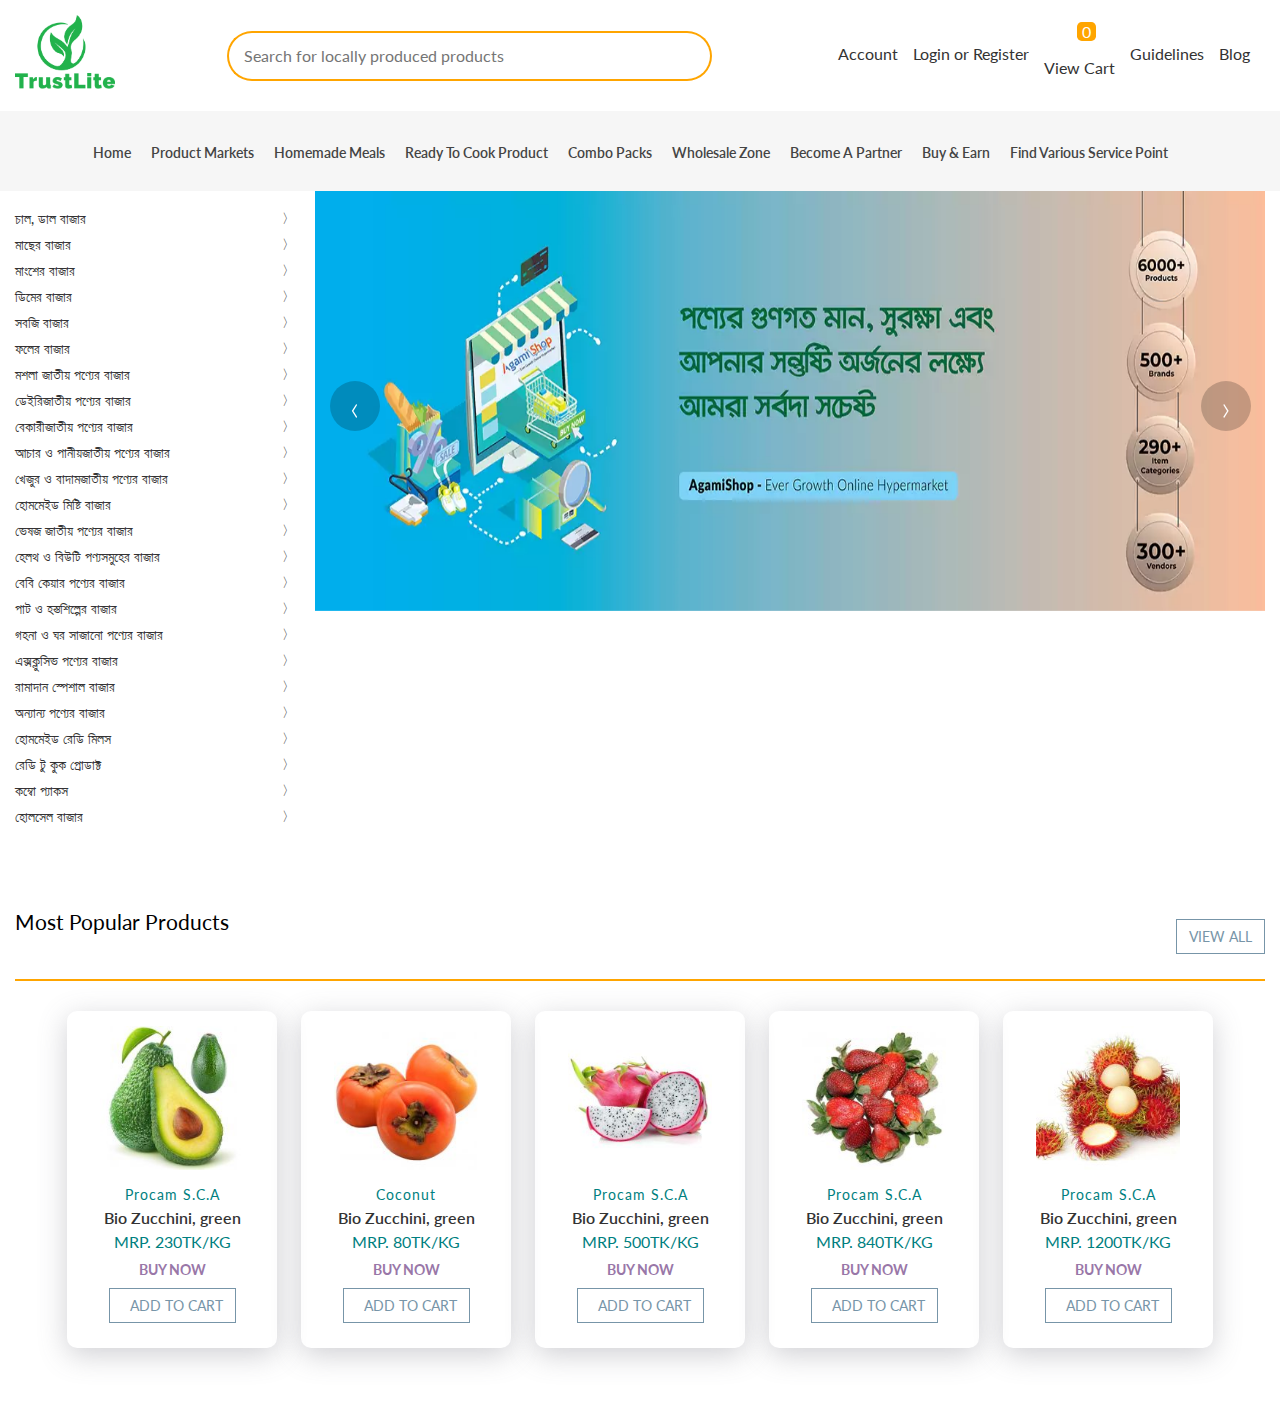
==== index.html @ 18483d5a "updated" ====
<!-- @format -->

<!DOCTYPE html>
<html lang="en">
	<head>
		<meta charset="UTF-8" />
		<meta http-equiv="X-UA-Compatible" content="IE=edge" />
		<meta name="viewport" content="width=device-width, initial-scale=1.0" />
		<title>Trust|Lite</title>
		<!-- Font-Awesome -->
		<link
			rel="stylesheet"
			href="https://cdnjs.cloudflare.com/ajax/libs/font-awesome/5.15.2/css/all.min.css"
			integrity="sha512-HK5fgLBL+xu6dm/Ii3z4xhlSUyZgTT9tuc/hSrtw6uzJOvgRr2a9jyxxT1ely+B+xFAmJKVSTbpM/CuL7qxO8w=="
			crossorigin="anonymous"
		/>
		<!-- Owl Carousel -->
		<link
			rel="stylesheet"
			href="https://cdnjs.cloudflare.com/ajax/libs/OwlCarousel2/2.3.4/assets/owl.carousel.min.css"
		/>
		<link
			rel="stylesheet"
			href="https://cdnjs.cloudflare.com/ajax/libs/OwlCarousel2/2.3.4/assets/owl.theme.default.min.css"
		/>
		<!-- Custom CSS -->
		<link rel="stylesheet" href="./css/style.css" />
		<!-- Responsive CSS -->
		<link rel="stylesheet" href="./css/responsive.css">
	</head>
	<body>
		<!-- Header section starts -->
		<header>
			<div class="header-top">
				<div class="container">
					<div class="header-top-container">
						<div class="logo">
							<a href="index.html"
								><img src="./assets/logo.png" alt="trust-lite logo"
							/></a>
						</div>
						<form class="lg" action="">
							<div class="search-category">
								<input
									type="text"
									placeholder="Search for locally produced products"
									name="category"
									id="category"
								/>
								<button type="submit" class="search-btn">
									<i class="fas fa-search"></i>
								</button>
							</div>
						</form>
						<ul class="header-top-right-list">
							<li>
								<a href="#"><i class="fas fa-user"></i><span>Account</span></a>
							</li>
							<li>
								<a href="#"
									><i class="fas fa-user-plus"></i>
									<span>Login or Register</span></a
								>
							</li>
							<li>
								<a href="#">
									<div class="cart-btn">
										<span class="nav-icon">
											<i class="fas fa-shopping-cart"></i>
										</span>
										<div class="cart-items">0</div>
									</div>
									<span>View Cart</span></a
								>
							</li>
							<li>
								<a href="#"
									><i class="fas fa-book"></i><span>Guidelines</span></a
								>
							</li>
							<li>
								<a href="#"
									><i class="fab fa-blogger-b"></i><span>Blog</span></a
								>
							</li>
						</ul>
					</div>
					<div class="md"><form action="">
						<div class="search-category">
							<input
								type="text"
								placeholder="Search for locally produced products"
								name="category"
								id="category"
							/>
							<button type="submit" class="search-btn">
								<i class="fas fa-search"></i>
							</button>
						</div>
					</form></div>
					
				</div>
			</div>
			<nav class="navbar">
				<div class="container">
					<ul class="nav-links">
						<li><a href="#">home</a></li>
						<li><a href="#">product markets</a></li>
						<li><a href="#">homemade meals</a></li>
						<li><a href="#">ready to cook product</a></li>
						<li><a href="#">combo packs</a></li>
						<li><a href="#">wholesale zone</a></li>
						<li><a href="#">become a partner</a></li>
						<li><a href="#">buy & earn</a></li>
						<li><a href="#">find various service point</a></li>
					</ul>
				</div>
			</nav>
			<div class="container"><div class="show-all-category-btn"><span>all categories</span> <span><i class="fas fa-angle-down"></i></span></div></div>
			
		</header>
		<!-- Header section ends -->
		<!-- Banner section starts -->
		<section class="banner">
			<div class="container">
				<div class="banner-container">
					<div class="submenu">
						<ul>
							<li><a href="#">চাল, ডাল বাজার<span class="arrow">&#12297;</span></a>
							<div class="mega-menu"></div>
							</li>
							<li><a href="#">মাছের বাজার<span class="arrow">&#12297;</span></a></li>
							<li><a href="#">মাংশের বাজার<span class="arrow">&#12297;</span></a></li>
							<li><a href="#">ডিমের বাজার<span class="arrow">&#12297;</span></a></li>
							<li><a href="#">সবজি বাজার<span class="arrow">&#12297;</span></a></li>
							<li><a href="#">ফলের বাজার<span class="arrow">&#12297;</span></a></li>
							<li><a href="#">মশলা জাতীয় পণ্যের বাজার<span class="arrow">&#12297;</span></a></li>
							<li><a href="#">ডেইরিজাতীয় পণ্যের বাজার<span class="arrow">&#12297;</span></a></li>
							<li><a href="#">বেকারীজাতীয় পণ্যের বাজার<span class="arrow">&#12297;</span></a></li>
							<li><a href="#">আচার ও পানীয়জাতীয় পণ্যের বাজার<span class="arrow">&#12297;</span></a></li>
							<li><a href="#">খেজুর ও বাদামজাতীয় পণ্যের বাজার<span class="arrow">&#12297;</span></a></li>
							<li><a href="#">হোমমেইড মিষ্টি বাজার<span class="arrow">&#12297;</span></a></li>
							<li><a href="#">ভেষজ জাতীয় পণ্যের বাজার<span class="arrow">&#12297;</span></a></li>
							<li><a href="#">হেলথ ও বিউটি পণ্যসমুহের বাজার<span class="arrow">&#12297;</span></a></li>
							<li><a href="#">বেবি কেয়ার পণ্যের বাজার<span class="arrow">&#12297;</span></a></li>
							<li><a href="#">পাট ও হস্তশিল্পের বাজার<span class="arrow">&#12297;</span></a></li>
							<li>
								<a href="#">গহনা ও ঘর সাজানো পণ্যের বাজার<span class="arrow">&#12297;</span></a>
							</li>
							<li><a href="#">এক্সক্লুসিভ পণ্যের বাজার<span class="arrow">&#12297;</span></a></li>
							<li><a href="#">রামাদান স্পেশাল বাজার<span class="arrow">&#12297;</span></a></li>
							<li><a href="#">অন্যান্য পণ্যের বাজার<span class="arrow">&#12297;</span></a></li>
							<li><a href="#">হোমমেইড রেডি মিলস<span class="arrow">&#12297;</span></a></li>
							<li><a href="#">রেডি টু কুক প্রোডাক্ট<span class="arrow">&#12297;</span></a></li>
							<li><a href="#">কম্বো প্যাকস<span class="arrow">&#12297;</a></li>
							<li><a href="#">হোলসেল বাজার<span class="arrow">&#12297;</span></a></li>
						</ul>
					</div>
					<div class="slider">
						<div
						data-ride="carousel"
						data-interval="3000"
						class="owl-carousel owl-theme"
					  >
						<div class="slide">
						  <div class="slide-content">
							<img src="./assets/slider-images/slider-img-1.jpg" alt="slider-image">
						  </div>
						</div>
						<div class="slide">
						  <div class="slide-content">
							<img src="./assets/slider-images/slider-img-2.jpg" alt="slider">
						  </div>
						</div>
						<div class="slide">
							<div class="slide-content"><img src="./assets/slider-images/slider-img-3.jpg" alt="slide"></div>
						  </div>
						</div>
					  </div>
				  
					</div>

					</div>
				</div>
			</div>
		</section>
		<!-- Banner section ends -->
		<!-- Popular products section starts -->

		<section class="products">
			<div class="container">
				<div class="section-title">
					<h2>most popular products <span class="btn view-all-btn">view all</span></h2>
					<hr>
				  </div>
				  <div class="products-center">
					<!-- Single Product -->
					<article class="product">
					  <div class="img-container">
						<img
						  class="product-img"
						  src="./assets/img/products/avocade.jpg"
						  alt="productOne"
						/>
						<button class="bag-btn">
						  <i class="fas fa-shopping-cart"></i> add to cart
						</button>
					  </div>
					  <h3>Procam S.C.A</h3>
					  <h2>Bio Zucchini, green</h2>
					  <div class="cart-icons">
						  <span class="price">MRP. 230TK/KG</span>
						  <span class="btn buy-now-btn">buy now</span>
						  <span class="btn cart"><i class="fas fa-shopping-cart"></i>add to cart</span>
					  </div>
					</article>
					<!-- End of Single Product -->
					<!-- Single Product -->
					<article class="product">
						<div class="img-container">
						  <img
							class="product-img"
							src="./assets/img/products/tomato.jpg"
							alt="productOne"
						  />
						  <button class="bag-btn">
							<i class="fas fa-shopping-cart"></i> add to cart
						  </button>
						</div>
						<h3>Coconut</h3>
						<h2>Bio Zucchini, green</h2>
						<div class="cart-icons">
							<span class="price">MRP. 80TK/KG</span>
							<span class="btn buy-now-btn">buy now</span>
							<span class="btn cart"><i class="fas fa-shopping-cart"></i>add to cart</span>
						</div>
					  </article>
					  <!-- End of Single Product -->
					  <!-- Single Product -->
					<article class="product">
						<div class="img-container">
						  <img
							class="product-img"
							src="./assets/img/products/dragon.jpg"
							alt="productOne"
						  />
						  <button class="bag-btn">
							<i class="fas fa-shopping-cart"></i> add to cart
						  </button>
						</div>
						<h3>Procam S.C.A</h3>
						<h2>Bio Zucchini, green</h2>
						<div class="cart-icons">
							<span class="price">MRP. 500TK/KG</span>
							<span class="btn buy-now-btn">buy now</span>
							<span class="btn cart"><i class="fas fa-shopping-cart"></i>add to cart</span>
						</div>
					  </article>
					  <!-- End of Single Product -->
					  <!-- Single Product -->
					<article class="product">
						<div class="img-container">
						  <img
							class="product-img"
							src="./assets/img/products/strawberry.jpg"
							alt="productOne"
						  />
						  <button class="bag-btn">
							<i class="fas fa-shopping-cart"></i> add to cart
						  </button>
						</div>
						<h3>Procam S.C.A</h3>
						<h2>Bio Zucchini, green</h2>
						<div class="cart-icons">
							<span class="price">MRP. 840TK/KG</span>
							<span class="btn buy-now-btn">buy now</span>
							<span class="btn cart"><i class="fas fa-shopping-cart"></i>add to cart</span>
						</div>
					  </article>
					  <!-- End of Single Product -->
					  <!-- Single Product -->
					<article class="product">
						<div class="img-container">
						  <img
							class="product-img"
							src="./assets/img/products/rambu.jpg"
							alt="productOne"
						  />
						  <button class="bag-btn">
							<i class="fas fa-shopping-cart"></i> add to cart
						  </button>
						</div>
						<h3>Procam S.C.A</h3>
						<h2>Bio Zucchini, green</h2>
						<div class="cart-icons">
							<span class="price">MRP. 1200TK/KG</span>
							<span class="btn buy-now-btn">buy now</span>
							<span class="btn cart"><i class="fas fa-shopping-cart"></i>add to cart</span>
						</div>
					  </article>
					  <!-- End of Single Product -->			 
				  </div>
			</div>

		  </section>
		<!-- Popular products section ends -->
		<!-- Jquery -->
		<script src="https://cdnjs.cloudflare.com/ajax/libs/jquery/3.5.1/jquery.min.js"></script>
		<!-- Owl Carousel -->
		<script src="https://cdnjs.cloudflare.com/ajax/libs/OwlCarousel2/2.3.4/owl.carousel.min.js"></script>
		<!-- Custom Javascript for carousel -->
		<script>
			$(document).ready(function () {
				$('.owl-carousel').owlCarousel({
					items: 1,
					loop: true,
					nav: true,
					dots: false,
					autoplay: true,
					autoplaySpeed: 1000,
					smartSpeed: 1500,
					autoplayHoverPause: true,
				});
			});
		</script>
		<script src="./js/app.js"></script>
	</body>
</html>
---- css/style.css ----
/** @format */

@import url("https://fonts.googleapis.com/css2?family=Lato:wght@100;300;400;700&display=swap");

* {
  margin: 0;
  padding: 0;
  box-sizing: border-box;
}
body {
  font-family: "Lato", sans-serif;
}
/* Global Styles */
.container {
  max-width: 1440px;
  margin: 0 auto;
  padding: 0 15px;
}
img {
  max-width: 100%;
}
ul {
  list-style-type: none;
}
a {
  text-decoration: none;
  color: #333;
}
.btn {
  border: 1px solid #7795a8;
  color: #7795a8;
  text-transform: uppercase;
  font-size: 14px;
  padding: 8px 12px;
  margin: 10px 0;
  cursor: pointer;
  transition: color 0.3s, background-color 0.3s;
}
.btn:hover {
  color: #fff;
  background-color: #7795a8;
}
button:focus,
input:focus {
  outline: 0;
}
/* ---------- Header ---------- */
/* Header top */
.header-top-container {
  display: flex;
  align-items: center;
  justify-content: space-between;
  padding: 15px 0;
}
.header-top-container .logo {
  width: 100px;
}
.header-top-container .logo img {
  max-width: 100px;
}
.header-top-container form {
  width: 40%;
}

.header-top-container form .search-category,
.md .search-category {
  display: flex;
  height: 50px;
}
.header-top-container form .search-category input,
.md .search-category input {
  width: 85%;
  height: 100%;
  padding: 15px;
  border: 2px solid orange;
  border-radius: 30px;
  border-top-right-radius: 0;
  border-bottom-right-radius: 0;
  border-right: 0;
  font-family: "Lato", sans-serif;
  font-size: 16px;
}
.header-top-container form .search-category .search-btn,
.md .search-category .search-btn {
  width: 60px;
  height: 100%;
  border: 2px solid orange;
  border-radius: 30px;
  border-left: 0;
  border-top-left-radius: 0;
  border-bottom-left-radius: 0;
  background: transparent;
  font-size: 20px;
  color: orange;
}
.md {
  width: 100%;
  padding-top: 15px;
  padding-bottom: 40px;
  display: none;
}
.md form {
  width: 100%;
}
.md form .search-category {
  align-items: center;
  justify-content: center;
}
.header-top-container .header-top-right-list {
  display: flex;
}
.header-top-container .header-top-right-list li a {
  display: flex;
  flex-direction: column;
  margin-right: 15px;
  align-items: center;
  justify-content: center;
}
.cart-btn {
  position: relative;
  cursor: pointer;
}
.cart-items {
  position: absolute;
  top: -12px;
  right: -12px;
  background: orange;
  padding: 0 5px;
  border-radius: 25%;
  color: #fff;
}
.header-top-container .header-top-right-list li a i {
  font-size: 20px;
  color: #333;
  margin-bottom: 10px;
}

/* End of Header top */
/* Navbar */
.navbar {
  background-color: #f6f6f6;
  padding: 15px 0;
}
.nav-links {
  display: flex;
  align-items: center;
  justify-content: center;
  min-height: 50px;
}
.nav-links li a {
  text-transform: capitalize;
  font-size: 14px;
  font-weight: 600;
  color: #444;
  margin-right: 20px;
}
.show-all-category-btn {
  width: 100%;
  background: orange;
  padding: 12px 12px;
  border-radius: 4px;
  margin-bottom: 15px;
  display: flex;
  align-items: center;
  justify-content: space-between;
  text-transform: capitalize;
  color: #fff;
  display: none;
}
/* End of Navbar */
/* ---------- End of Header ---------- */

/* ---------- Banner ---------- */
.banner-container {
  display: flex;
}
.banner-container .submenu {
  min-width: 300px;
}
.submenu ul {
  padding: 15px 0;
}
.submenu ul li {
  padding: 4px 0;
  position: relative;
}
.submenu ul li a {
  font-size: 14px;
  display: block;
  display: flex;
  justify-content: space-between;
}
.submenu ul li a span.arrow {
  padding-right: 20px;
  font-weight: 300;
  font-size: 13px;
}
.submenu ul li a span i {
  color: #666;
}
.mega-menu {
  height: 400px;
  width: 600px;
  background: green;
  position: absolute;
  left: 100%;
  z-index: 2;
  display: none;
}
.banner-container .slider {
  overflow: hidden;
}
.banner-container .slider .slide-content img {
  width: 100%;
  height: 420px;
}

.owl-carousel {
  width: 100%;
  height: 420px;
}

.slide {
  width: 100%;
  height: 420px;
  position: relative;
  background-size: cover;
  background-repeat: no-repeat;
  background-position: center center;
}

.owl-nav button {
  border: none !important;
  outline: none !important;
  background: rgba(0, 0, 0, 0.2) !important;
  height: 50px;
  width: 50px;
  border-radius: 50% !important;
}

.owl-prev,
.owl-next {
  position: absolute;
  top: 50%;
  transform: translateY(-50%);
  color: #fff !important;
  font-size: 35px !important;
  font-weight: 300 !important;
  background: none !important;
}
.owl-prev {
  left: 1%;
}

.owl-next {
  right: 1%;
}
/* ---------- End of Banner ---------- */
/* --------------- Products ---------------- */

.products {
  padding: 4rem 0;
}
.section-title {
  margin-bottom: 30px;
}
.section-title h2 {
  display: flex;
  justify-content: space-between;
  font-size: 21px;
  text-transform: capitalize;
  font-weight: 400;
  margin-bottom: 15px;
}
.section-title hr {
  border: 0.5px solid orange;
}
.products-center {
  width: 90vw;
  margin: 0 auto;
  max-width: 1170px;
  display: grid;
  grid-template-columns: repeat(auto-fit, minmax(200px, 210px));
  grid-column-gap: 1.5rem;
  grid-row-gap: 2rem;
  align-items: center;
  justify-content: center;
}
.product {
  box-shadow: rgba(100, 100, 111, 0.3) 0px 7px 29px 0px;
  padding: 15px;
  border-radius: 10px;
}
.buy-now-btn {
  border: 0;
  padding: 0;
  margin-bottom: 0;
  font-weight: 700;
  color: #9977a8;
}
.buy-now-btn:hover {
  background: none;
  color: #9977a8;
}
.cart-icons {
  display: flex;
  justify-content: space-between;
  flex-direction: column;
  align-items: center;
}
.cart-icons .cart {
}
.cart-icons .cart:hover {
}

.img-container {
  position: relative;
  overflow: hidden;
}
.bag-btn {
  position: absolute;
  top: 70%;
  right: 0;
  background: orange;
  border: none;
  text-transform: uppercase;
  padding: 0.5rem 0.75rem;
  font-weight: bold;
  transition: 0.3s;
  transform: translateX(101%);
  cursor: pointer;
}
.bag-btn:hover {
  color: #fff;
}
.fa-shopping-cart {
  margin-right: 0.5rem;
}
.img-container:hover .bag-btn {
  transform: translateX(0);
}
.product-img {
  display: block;
  width: 80%;
  transition: var(--mainTransition);
  margin: auto;
}
.img-container:hover .product-img {
  opacity: 0.5;
}

.product h3 {
  text-transform: capitalize;
  font-size: 14px;
  font-weight: 400;
  margin-bottom: 5px;
  color: teal;
  margin-top: 1rem;
  letter-spacing: 1px;
  text-align: center;
}
.product h2 {
  font-size: 16px;
  text-align: center;
  font-weight: 600;
  color: #333;
  margin-bottom: 5px;
}
.product .price {
  color: teal;
}

.product h4 {
  margin-top: 0.7rem;
  letter-spacing: var(--mainSpacing);
  color: var(--primaryColor);
  text-align: center;
}

/* ---------------End of Products ---------------- */
---- css/responsive.css ----
/**
 * /* header
 *
 * @format
 */
@media only screen and (max-width: 991px) {
  .navbar {
    display: none;
  }
  .show-all-category-btn {
    display: flex;
  }
}
@media only screen and (max-width: 979px) {
  .lg {
    display: none;
  }
  .md {
    display: flex;
    width: 100%;
  }
  .header-top-container {
    flex-wrap: wrap;
  }
}
@media only screen and (max-width: 599px) {
  .header-top-container {
    flex-direction: column;
  }
  .logo {
    margin-bottom: 40px;
  }
}
@media only screen and (max-width: 457px) {
  .header-top-right-list li a span {
    text-align: center;
  }
}
/* End of Header */
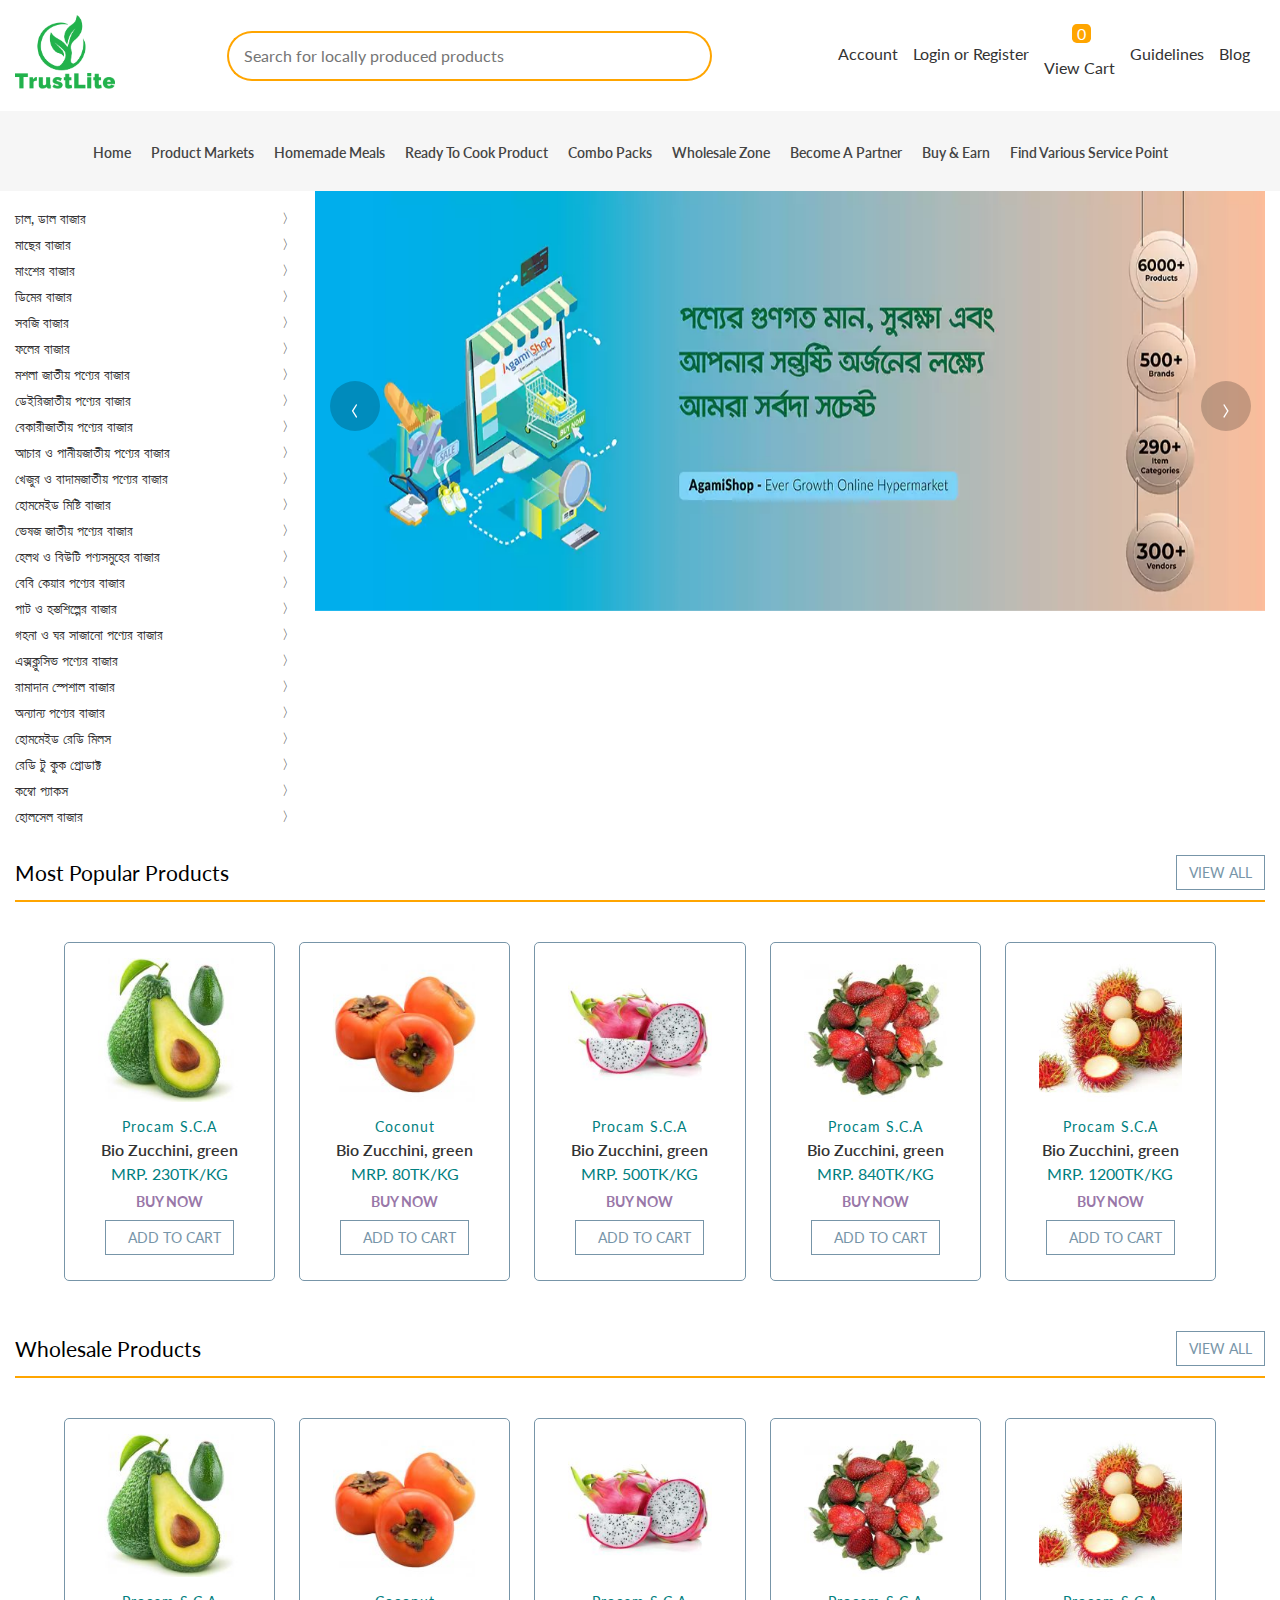
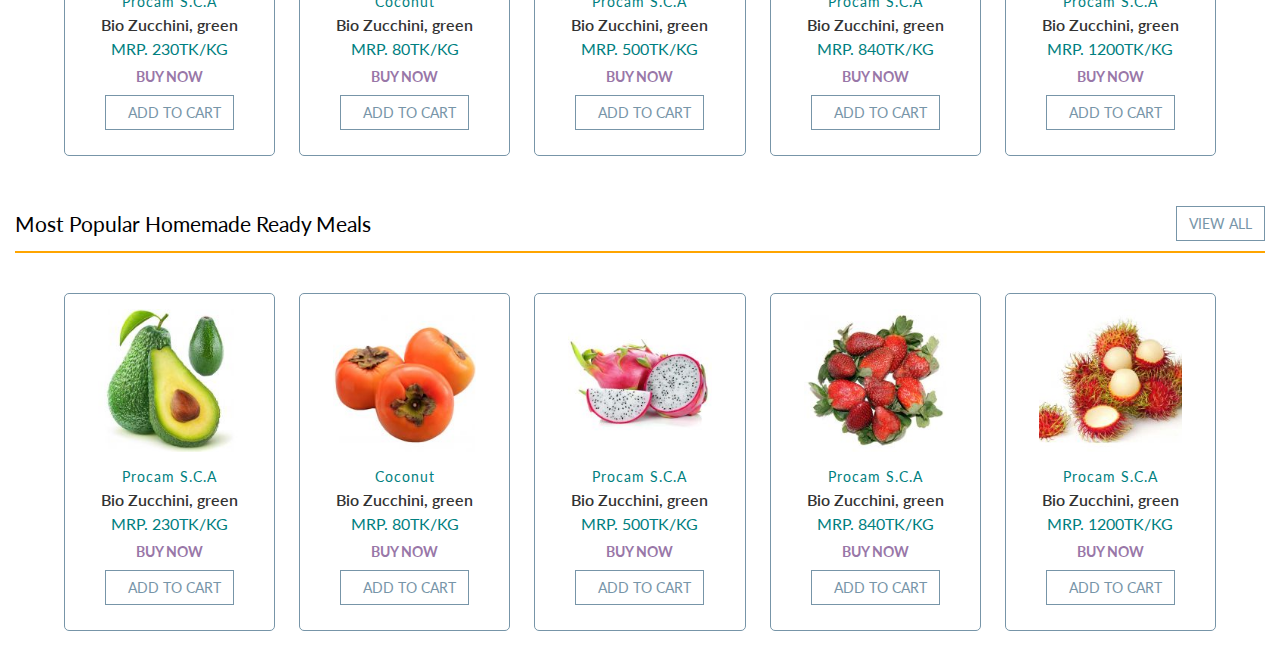
==== commit 08d7b12c: "some section added" ====
--- a/index.html
+++ b/index.html
@@ -186,8 +186,7 @@
 		</section>
 		<!-- Banner section ends -->
 		<!-- Popular products section starts -->
-
-		<section class="products">
+		<section class="products popular-products">
 			<div class="container">
 				<div class="section-title">
 					<h2>most popular products <span class="btn view-all-btn">view all</span></h2>
@@ -202,8 +201,8 @@
 						  src="./assets/img/products/avocade.jpg"
 						  alt="productOne"
 						/>
-						<button class="bag-btn">
-						  <i class="fas fa-shopping-cart"></i> add to cart
+						<button class="btn details-btn">
+						   details
 						</button>
 					  </div>
 					  <h3>Procam S.C.A</h3>
@@ -223,9 +222,9 @@
 							src="./assets/img/products/tomato.jpg"
 							alt="productOne"
 						  />
-						  <button class="bag-btn">
-							<i class="fas fa-shopping-cart"></i> add to cart
-						  </button>
+						  <button class="btn details-btn">
+							details
+						 </button>
 						</div>
 						<h3>Coconut</h3>
 						<h2>Bio Zucchini, green</h2>
@@ -244,9 +243,9 @@
 							src="./assets/img/products/dragon.jpg"
 							alt="productOne"
 						  />
-						  <button class="bag-btn">
-							<i class="fas fa-shopping-cart"></i> add to cart
-						  </button>
+						  <button class="btn details-btn">
+							details
+						 </button>
 						</div>
 						<h3>Procam S.C.A</h3>
 						<h2>Bio Zucchini, green</h2>
@@ -265,9 +264,9 @@
 							src="./assets/img/products/strawberry.jpg"
 							alt="productOne"
 						  />
-						  <button class="bag-btn">
-							<i class="fas fa-shopping-cart"></i> add to cart
-						  </button>
+						  <button class="btn details-btn">
+							details
+						 </button>
 						</div>
 						<h3>Procam S.C.A</h3>
 						<h2>Bio Zucchini, green</h2>
@@ -286,9 +285,242 @@
 							src="./assets/img/products/rambu.jpg"
 							alt="productOne"
 						  />
-						  <button class="bag-btn">
-							<i class="fas fa-shopping-cart"></i> add to cart
-						  </button>
+						  <button class="btn details-btn">
+							details
+						 </button>
+						</div>
+						<h3>Procam S.C.A</h3>
+						<h2>Bio Zucchini, green</h2>
+						<div class="cart-icons">
+							<span class="price">MRP. 1200TK/KG</span>
+							<span class="btn buy-now-btn">buy now</span>
+							<span class="btn cart"><i class="fas fa-shopping-cart"></i>add to cart</span>
+						</div>
+					  </article>
+					  <!-- End of Single Product -->			 
+				  </div>
+			</div>
+		  </section>
+		<!-- Wholesale Products section starts -->
+		<section class="products wholesale-products">
+			<div class="container">
+				<div class="section-title">
+					<h2>wholesale products <span class="btn view-all-btn">view all</span></h2>
+					<hr>
+				  </div>
+				  <div class="products-center">
+					<!-- Single Product -->
+					<article class="product">
+					  <div class="img-container">
+						<img
+						  class="product-img"
+						  src="./assets/img/products/avocade.jpg"
+						  alt="productOne"
+						/>
+						<button class="btn details-btn">
+						   details
+						</button>
+					  </div>
+					  <h3>Procam S.C.A</h3>
+					  <h2>Bio Zucchini, green</h2>
+					  <div class="cart-icons">
+						  <span class="price">MRP. 230TK/KG</span>
+						  <span class="btn buy-now-btn">buy now</span>
+						  <span class="btn cart"><i class="fas fa-shopping-cart"></i>add to cart</span>
+					  </div>
+					</article>
+					<!-- End of Single Product -->
+					<!-- Single Product -->
+					<article class="product">
+						<div class="img-container">
+						  <img
+							class="product-img"
+							src="./assets/img/products/tomato.jpg"
+							alt="productOne"
+						  />
+						  <button class="btn details-btn">
+							details
+						 </button>
+						</div>
+						<h3>Coconut</h3>
+						<h2>Bio Zucchini, green</h2>
+						<div class="cart-icons">
+							<span class="price">MRP. 80TK/KG</span>
+							<span class="btn buy-now-btn">buy now</span>
+							<span class="btn cart"><i class="fas fa-shopping-cart"></i>add to cart</span>
+						</div>
+					  </article>
+					  <!-- End of Single Product -->
+					  <!-- Single Product -->
+					<article class="product">
+						<div class="img-container">
+						  <img
+							class="product-img"
+							src="./assets/img/products/dragon.jpg"
+							alt="productOne"
+						  />
+						  <button class="btn details-btn">
+							details
+						 </button>
+						</div>
+						<h3>Procam S.C.A</h3>
+						<h2>Bio Zucchini, green</h2>
+						<div class="cart-icons">
+							<span class="price">MRP. 500TK/KG</span>
+							<span class="btn buy-now-btn">buy now</span>
+							<span class="btn cart"><i class="fas fa-shopping-cart"></i>add to cart</span>
+						</div>
+					  </article>
+					  <!-- End of Single Product -->
+					  <!-- Single Product -->
+					<article class="product">
+						<div class="img-container">
+						  <img
+							class="product-img"
+							src="./assets/img/products/strawberry.jpg"
+							alt="productOne"
+						  />
+						  <button class="btn details-btn">
+							details
+						 </button>
+						</div>
+						<h3>Procam S.C.A</h3>
+						<h2>Bio Zucchini, green</h2>
+						<div class="cart-icons">
+							<span class="price">MRP. 840TK/KG</span>
+							<span class="btn buy-now-btn">buy now</span>
+							<span class="btn cart"><i class="fas fa-shopping-cart"></i>add to cart</span>
+						</div>
+					  </article>
+					  <!-- End of Single Product -->
+					  <!-- Single Product -->
+					<article class="product">
+						<div class="img-container">
+						  <img
+							class="product-img"
+							src="./assets/img/products/rambu.jpg"
+							alt="productOne"
+						  />
+						  <button class="btn details-btn">
+							details
+						 </button>
+						</div>
+						<h3>Procam S.C.A</h3>
+						<h2>Bio Zucchini, green</h2>
+						<div class="cart-icons">
+							<span class="price">MRP. 1200TK/KG</span>
+							<span class="btn buy-now-btn">buy now</span>
+							<span class="btn cart"><i class="fas fa-shopping-cart"></i>add to cart</span>
+						</div>
+					  </article>
+					  <!-- End of Single Product -->			 
+				  </div>
+			</div>
+		  </section>
+		<!-- Wholesale Products section ends -->
+		<!-- Most Popular Homemade Ready Products starts -->
+		<section class="products popular-homemade-ready-meals">
+			<div class="container">
+				<div class="section-title">
+					<h2>most popular homemade ready meals <span class="btn view-all-btn">view all</span></h2>
+					<hr>
+				  </div>
+				  <div class="products-center">
+					<!-- Single Product -->
+					<article class="product">
+					  <div class="img-container">
+						<img
+						  class="product-img"
+						  src="./assets/img/products/avocade.jpg"
+						  alt="productOne"
+						/>
+						<button class="btn details-btn">
+						   details
+						</button>
+					  </div>
+					  <h3>Procam S.C.A</h3>
+					  <h2>Bio Zucchini, green</h2>
+					  <div class="cart-icons">
+						  <span class="price">MRP. 230TK/KG</span>
+						  <span class="btn buy-now-btn">buy now</span>
+						  <span class="btn cart"><i class="fas fa-shopping-cart"></i>add to cart</span>
+					  </div>
+					</article>
+					<!-- End of Single Product -->
+					<!-- Single Product -->
+					<article class="product">
+						<div class="img-container">
+						  <img
+							class="product-img"
+							src="./assets/img/products/tomato.jpg"
+							alt="productOne"
+						  />
+						  <button class="btn details-btn">
+							details
+						 </button>
+						</div>
+						<h3>Coconut</h3>
+						<h2>Bio Zucchini, green</h2>
+						<div class="cart-icons">
+							<span class="price">MRP. 80TK/KG</span>
+							<span class="btn buy-now-btn">buy now</span>
+							<span class="btn cart"><i class="fas fa-shopping-cart"></i>add to cart</span>
+						</div>
+					  </article>
+					  <!-- End of Single Product -->
+					  <!-- Single Product -->
+					<article class="product">
+						<div class="img-container">
+						  <img
+							class="product-img"
+							src="./assets/img/products/dragon.jpg"
+							alt="productOne"
+						  />
+						  <button class="btn details-btn">
+							details
+						 </button>
+						</div>
+						<h3>Procam S.C.A</h3>
+						<h2>Bio Zucchini, green</h2>
+						<div class="cart-icons">
+							<span class="price">MRP. 500TK/KG</span>
+							<span class="btn buy-now-btn">buy now</span>
+							<span class="btn cart"><i class="fas fa-shopping-cart"></i>add to cart</span>
+						</div>
+					  </article>
+					  <!-- End of Single Product -->
+					  <!-- Single Product -->
+					<article class="product">
+						<div class="img-container">
+						  <img
+							class="product-img"
+							src="./assets/img/products/strawberry.jpg"
+							alt="productOne"
+						  />
+						  <button class="btn details-btn">
+							details
+						 </button>
+						</div>
+						<h3>Procam S.C.A</h3>
+						<h2>Bio Zucchini, green</h2>
+						<div class="cart-icons">
+							<span class="price">MRP. 840TK/KG</span>
+							<span class="btn buy-now-btn">buy now</span>
+							<span class="btn cart"><i class="fas fa-shopping-cart"></i>add to cart</span>
+						</div>
+					  </article>
+					  <!-- End of Single Product -->
+					  <!-- Single Product -->
+					<article class="product">
+						<div class="img-container">
+						  <img
+							class="product-img"
+							src="./assets/img/products/rambu.jpg"
+							alt="productOne"
+						  />
+						  <button class="btn details-btn">
+							details
+						 </button>
 						</div>
 						<h3>Procam S.C.A</h3>
 						<h2>Bio Zucchini, green</h2>
@@ -303,6 +535,7 @@
 			</div>
 
 		  </section>
+		<!-- Most Popular Homemade Ready Products ends -->
 		<!-- Popular products section ends -->
 		<!-- Jquery -->
 		<script src="https://cdnjs.cloudflare.com/ajax/libs/jquery/3.5.1/jquery.min.js"></script>
--- a/css/style.css
+++ b/css/style.css
@@ -1,312 +1,314 @@
 /** @format */
 
-@import url("https://fonts.googleapis.com/css2?family=Lato:wght@100;300;400;700&display=swap");
+@import url('https://fonts.googleapis.com/css2?family=Lato:wght@100;300;400;700&display=swap');
 
 * {
-  margin: 0;
-  padding: 0;
-  box-sizing: border-box;
+	margin: 0;
+	padding: 0;
+	box-sizing: border-box;
 }
 body {
-  font-family: "Lato", sans-serif;
+	font-family: 'Lato', sans-serif;
 }
 /* Global Styles */
 .container {
-  max-width: 1440px;
-  margin: 0 auto;
-  padding: 0 15px;
+	max-width: 1440px;
+	margin: 0 auto;
+	padding: 0 15px;
 }
 img {
-  max-width: 100%;
+	max-width: 100%;
 }
 ul {
-  list-style-type: none;
+	list-style-type: none;
 }
 a {
-  text-decoration: none;
-  color: #333;
+	text-decoration: none;
+	color: #333;
 }
 .btn {
-  border: 1px solid #7795a8;
-  color: #7795a8;
-  text-transform: uppercase;
-  font-size: 14px;
-  padding: 8px 12px;
-  margin: 10px 0;
-  cursor: pointer;
-  transition: color 0.3s, background-color 0.3s;
+	border: 1px solid #7795a8;
+	color: #7795a8;
+	text-transform: uppercase;
+	font-size: 14px;
+	padding: 8px 12px;
+	margin: 10px 0;
+	cursor: pointer;
+	transition: color 0.3s, background-color 0.3s;
 }
 .btn:hover {
-  color: #fff;
-  background-color: #7795a8;
+	color: #fff;
+	background-color: #7795a8;
 }
 button:focus,
 input:focus {
-  outline: 0;
+	outline: 0;
 }
 /* ---------- Header ---------- */
 /* Header top */
 .header-top-container {
-  display: flex;
-  align-items: center;
-  justify-content: space-between;
-  padding: 15px 0;
+	display: flex;
+	align-items: center;
+	justify-content: space-between;
+	padding: 15px 0;
 }
 .header-top-container .logo {
-  width: 100px;
+	width: 100px;
 }
 .header-top-container .logo img {
-  max-width: 100px;
+	max-width: 100px;
 }
 .header-top-container form {
-  width: 40%;
+	width: 40%;
 }
 
 .header-top-container form .search-category,
 .md .search-category {
-  display: flex;
-  height: 50px;
+	display: flex;
+	height: 50px;
 }
 .header-top-container form .search-category input,
 .md .search-category input {
-  width: 85%;
-  height: 100%;
-  padding: 15px;
-  border: 2px solid orange;
-  border-radius: 30px;
-  border-top-right-radius: 0;
-  border-bottom-right-radius: 0;
-  border-right: 0;
-  font-family: "Lato", sans-serif;
-  font-size: 16px;
+	width: 85%;
+	height: 100%;
+	padding: 15px;
+	border: 2px solid orange;
+	border-radius: 30px;
+	border-top-right-radius: 0;
+	border-bottom-right-radius: 0;
+	border-right: 0;
+	font-family: 'Lato', sans-serif;
+	font-size: 16px;
 }
 .header-top-container form .search-category .search-btn,
 .md .search-category .search-btn {
-  width: 60px;
-  height: 100%;
-  border: 2px solid orange;
-  border-radius: 30px;
-  border-left: 0;
-  border-top-left-radius: 0;
-  border-bottom-left-radius: 0;
-  background: transparent;
-  font-size: 20px;
-  color: orange;
+	width: 60px;
+	height: 100%;
+	border: 2px solid orange;
+	border-radius: 30px;
+	border-left: 0;
+	border-top-left-radius: 0;
+	border-bottom-left-radius: 0;
+	background: transparent;
+	font-size: 20px;
+	color: orange;
 }
 .md {
-  width: 100%;
-  padding-top: 15px;
-  padding-bottom: 40px;
-  display: none;
+	width: 100%;
+	padding-top: 15px;
+	padding-bottom: 40px;
+	display: none;
 }
 .md form {
-  width: 100%;
+	width: 100%;
 }
 .md form .search-category {
-  align-items: center;
-  justify-content: center;
+	align-items: center;
+	justify-content: center;
 }
 .header-top-container .header-top-right-list {
-  display: flex;
+	display: flex;
 }
 .header-top-container .header-top-right-list li a {
-  display: flex;
-  flex-direction: column;
-  margin-right: 15px;
-  align-items: center;
-  justify-content: center;
+	display: flex;
+	flex-direction: column;
+	margin-right: 15px;
+	align-items: center;
+	justify-content: center;
 }
 .cart-btn {
-  position: relative;
-  cursor: pointer;
+	position: relative;
+	cursor: pointer;
 }
 .cart-items {
-  position: absolute;
-  top: -12px;
-  right: -12px;
-  background: orange;
-  padding: 0 5px;
-  border-radius: 25%;
-  color: #fff;
+	position: absolute;
+	top: -10px;
+	right: -6px;
+	background: orange;
+	padding: 0 5px;
+	border-radius: 25%;
+	color: #fff;
 }
 .header-top-container .header-top-right-list li a i {
-  font-size: 20px;
-  color: #333;
-  margin-bottom: 10px;
+	font-size: 20px;
+	color: #333;
+	margin-bottom: 10px;
 }
 
 /* End of Header top */
 /* Navbar */
 .navbar {
-  background-color: #f6f6f6;
-  padding: 15px 0;
+	background-color: #f6f6f6;
+	padding: 15px 0;
 }
 .nav-links {
-  display: flex;
-  align-items: center;
-  justify-content: center;
-  min-height: 50px;
+	display: flex;
+	align-items: center;
+	justify-content: center;
+	min-height: 50px;
 }
 .nav-links li a {
-  text-transform: capitalize;
-  font-size: 14px;
-  font-weight: 600;
-  color: #444;
-  margin-right: 20px;
+	text-transform: capitalize;
+	font-size: 14px;
+	font-weight: 600;
+	color: #444;
+	margin-right: 20px;
 }
 .show-all-category-btn {
-  width: 100%;
-  background: orange;
-  padding: 12px 12px;
-  border-radius: 4px;
-  margin-bottom: 15px;
-  display: flex;
-  align-items: center;
-  justify-content: space-between;
-  text-transform: capitalize;
-  color: #fff;
-  display: none;
+	width: 100%;
+	background: orange;
+	padding: 12px 12px;
+	border-radius: 4px;
+	margin-bottom: 15px;
+	display: flex;
+	align-items: center;
+	justify-content: space-between;
+	text-transform: capitalize;
+	color: #fff;
+	display: none;
 }
 /* End of Navbar */
 /* ---------- End of Header ---------- */
 
 /* ---------- Banner ---------- */
 .banner-container {
-  display: flex;
+	display: flex;
 }
 .banner-container .submenu {
-  min-width: 300px;
+	min-width: 300px;
 }
 .submenu ul {
-  padding: 15px 0;
+	padding: 15px 0;
 }
 .submenu ul li {
-  padding: 4px 0;
-  position: relative;
+	padding: 4px 0;
+	position: relative;
 }
 .submenu ul li a {
-  font-size: 14px;
-  display: block;
-  display: flex;
-  justify-content: space-between;
+	font-size: 14px;
+	display: block;
+	display: flex;
+	justify-content: space-between;
 }
 .submenu ul li a span.arrow {
-  padding-right: 20px;
-  font-weight: 300;
-  font-size: 13px;
+	padding-right: 20px;
+	font-weight: 300;
+	font-size: 13px;
 }
 .submenu ul li a span i {
-  color: #666;
+	color: #666;
 }
 .mega-menu {
-  height: 400px;
-  width: 600px;
-  background: green;
-  position: absolute;
-  left: 100%;
-  z-index: 2;
-  display: none;
+	height: 400px;
+	width: 600px;
+	background: green;
+	position: absolute;
+	left: 100%;
+	z-index: 2;
+	display: none;
 }
 .banner-container .slider {
-  overflow: hidden;
+	overflow: hidden;
 }
 .banner-container .slider .slide-content img {
-  width: 100%;
-  height: 420px;
+	width: 100%;
+	height: 420px;
 }
 
 .owl-carousel {
-  width: 100%;
-  height: 420px;
+	width: 100%;
+	height: 420px;
 }
 
 .slide {
-  width: 100%;
-  height: 420px;
-  position: relative;
-  background-size: cover;
-  background-repeat: no-repeat;
-  background-position: center center;
+	width: 100%;
+	height: 420px;
+	position: relative;
+	background-size: cover;
+	background-repeat: no-repeat;
+	background-position: center center;
 }
 
 .owl-nav button {
-  border: none !important;
-  outline: none !important;
-  background: rgba(0, 0, 0, 0.2) !important;
-  height: 50px;
-  width: 50px;
-  border-radius: 50% !important;
+	border: none !important;
+	outline: none !important;
+	background: rgba(0, 0, 0, 0.2) !important;
+	height: 50px;
+	width: 50px;
+	border-radius: 50% !important;
 }
 
 .owl-prev,
 .owl-next {
-  position: absolute;
-  top: 50%;
-  transform: translateY(-50%);
-  color: #fff !important;
-  font-size: 35px !important;
-  font-weight: 300 !important;
-  background: none !important;
+	position: absolute;
+	top: 50%;
+	transform: translateY(-50%);
+	color: #fff !important;
+	font-size: 35px !important;
+	font-weight: 300 !important;
+	background: none !important;
 }
 .owl-prev {
-  left: 1%;
+	left: 1%;
 }
 
 .owl-next {
-  right: 1%;
+	right: 1%;
 }
 /* ---------- End of Banner ---------- */
 /* --------------- Products ---------------- */
 
 .products {
-  padding: 4rem 0;
+	/* padding: 4rem 0; */
 }
 .section-title {
-  margin-bottom: 30px;
+	margin-bottom: 40px;
 }
 .section-title h2 {
-  display: flex;
-  justify-content: space-between;
-  font-size: 21px;
-  text-transform: capitalize;
-  font-weight: 400;
-  margin-bottom: 15px;
+	display: flex;
+	justify-content: space-between;
+	align-items: center;
+	font-size: 21px;
+	text-transform: capitalize;
+	font-weight: 400;
+	/* margin-bottom: 15px; */
 }
 .section-title hr {
-  border: 0.5px solid orange;
+	border: 0.5px solid orange;
 }
 .products-center {
-  width: 90vw;
-  margin: 0 auto;
-  max-width: 1170px;
-  display: grid;
-  grid-template-columns: repeat(auto-fit, minmax(200px, 210px));
-  grid-column-gap: 1.5rem;
-  grid-row-gap: 2rem;
-  align-items: center;
-  justify-content: center;
+	width: 90vw;
+	margin: 0 auto;
+	display: grid;
+	grid-template-columns: repeat(auto-fit, minmax(200px, 0.8fr));
+	grid-column-gap: 1.5rem;
+	grid-row-gap: 2rem;
+	align-items: center;
+	justify-content: center;
+	margin-bottom: 40px;
 }
 .product {
-  box-shadow: rgba(100, 100, 111, 0.3) 0px 7px 29px 0px;
-  padding: 15px;
-  border-radius: 10px;
+	/* box-shadow: rgba(100, 100, 111, 0.3) 0px 7px 29px 0px; */
+	border: 1px solid #7795a8;
+	padding: 15px;
+	border-radius: 5px;
 }
 .buy-now-btn {
-  border: 0;
-  padding: 0;
-  margin-bottom: 0;
-  font-weight: 700;
-  color: #9977a8;
+	border: 0;
+	padding: 0;
+	margin-bottom: 0;
+	font-weight: 700;
+	color: #9977a8;
 }
 .buy-now-btn:hover {
-  background: none;
-  color: #9977a8;
+	background: none;
+	color: #9977a8;
 }
 .cart-icons {
-  display: flex;
-  justify-content: space-between;
-  flex-direction: column;
-  align-items: center;
+	display: flex;
+	justify-content: space-between;
+	flex-direction: column;
+	align-items: center;
 }
 .cart-icons .cart {
 }
@@ -314,67 +316,67 @@
 }
 
 .img-container {
-  position: relative;
-  overflow: hidden;
-}
-.bag-btn {
-  position: absolute;
-  top: 70%;
-  right: 0;
-  background: orange;
-  border: none;
-  text-transform: uppercase;
-  padding: 0.5rem 0.75rem;
-  font-weight: bold;
-  transition: 0.3s;
-  transform: translateX(101%);
-  cursor: pointer;
-}
-.bag-btn:hover {
-  color: #fff;
-}
+	position: relative;
+	overflow: hidden;
+}
+.details-btn {
+	position: absolute;
+	top: 50%;
+	right: 50%;
+	background: orange;
+	border: none;
+	text-transform: uppercase;
+	padding: 0.5rem 0.75rem;
+	transition: 0.3s;
+	visibility: hidden;
+	opacity: 0;
+	transform: translate(50%, -50%);
+	cursor: pointer;
+	border-radius: 5px;
+	color: #333;
+}
+.details-btn:hover {
+	background: orange;
+	color: #fff;
+}
+
+.img-container:hover .details-btn {
+	visibility: visible;
+	opacity: 1;
+}
+.product-img {
+	display: block;
+	width: 80%;
+	transition: var(--mainTransition);
+	margin: auto;
+}
+.img-container:hover .product-img {
+	opacity: 0.5;
+}
+
+.product h3 {
+	text-transform: capitalize;
+	font-size: 14px;
+	font-weight: 400;
+	margin-bottom: 5px;
+	color: teal;
+	margin-top: 1rem;
+	letter-spacing: 1px;
+	text-align: center;
+}
+.product h2 {
+	font-size: 16px;
+	text-align: center;
+	font-weight: 600;
+	color: #333;
+	margin-bottom: 5px;
+}
+.product .price {
+	color: teal;
+}
+
 .fa-shopping-cart {
-  margin-right: 0.5rem;
-}
-.img-container:hover .bag-btn {
-  transform: translateX(0);
-}
-.product-img {
-  display: block;
-  width: 80%;
-  transition: var(--mainTransition);
-  margin: auto;
-}
-.img-container:hover .product-img {
-  opacity: 0.5;
-}
-
-.product h3 {
-  text-transform: capitalize;
-  font-size: 14px;
-  font-weight: 400;
-  margin-bottom: 5px;
-  color: teal;
-  margin-top: 1rem;
-  letter-spacing: 1px;
-  text-align: center;
-}
-.product h2 {
-  font-size: 16px;
-  text-align: center;
-  font-weight: 600;
-  color: #333;
-  margin-bottom: 5px;
-}
-.product .price {
-  color: teal;
-}
-
-.product h4 {
-  margin-top: 0.7rem;
-  letter-spacing: var(--mainSpacing);
-  color: var(--primaryColor);
-  text-align: center;
+	margin-right: 10px;
 }
 
 /* ---------------End of Products ---------------- */
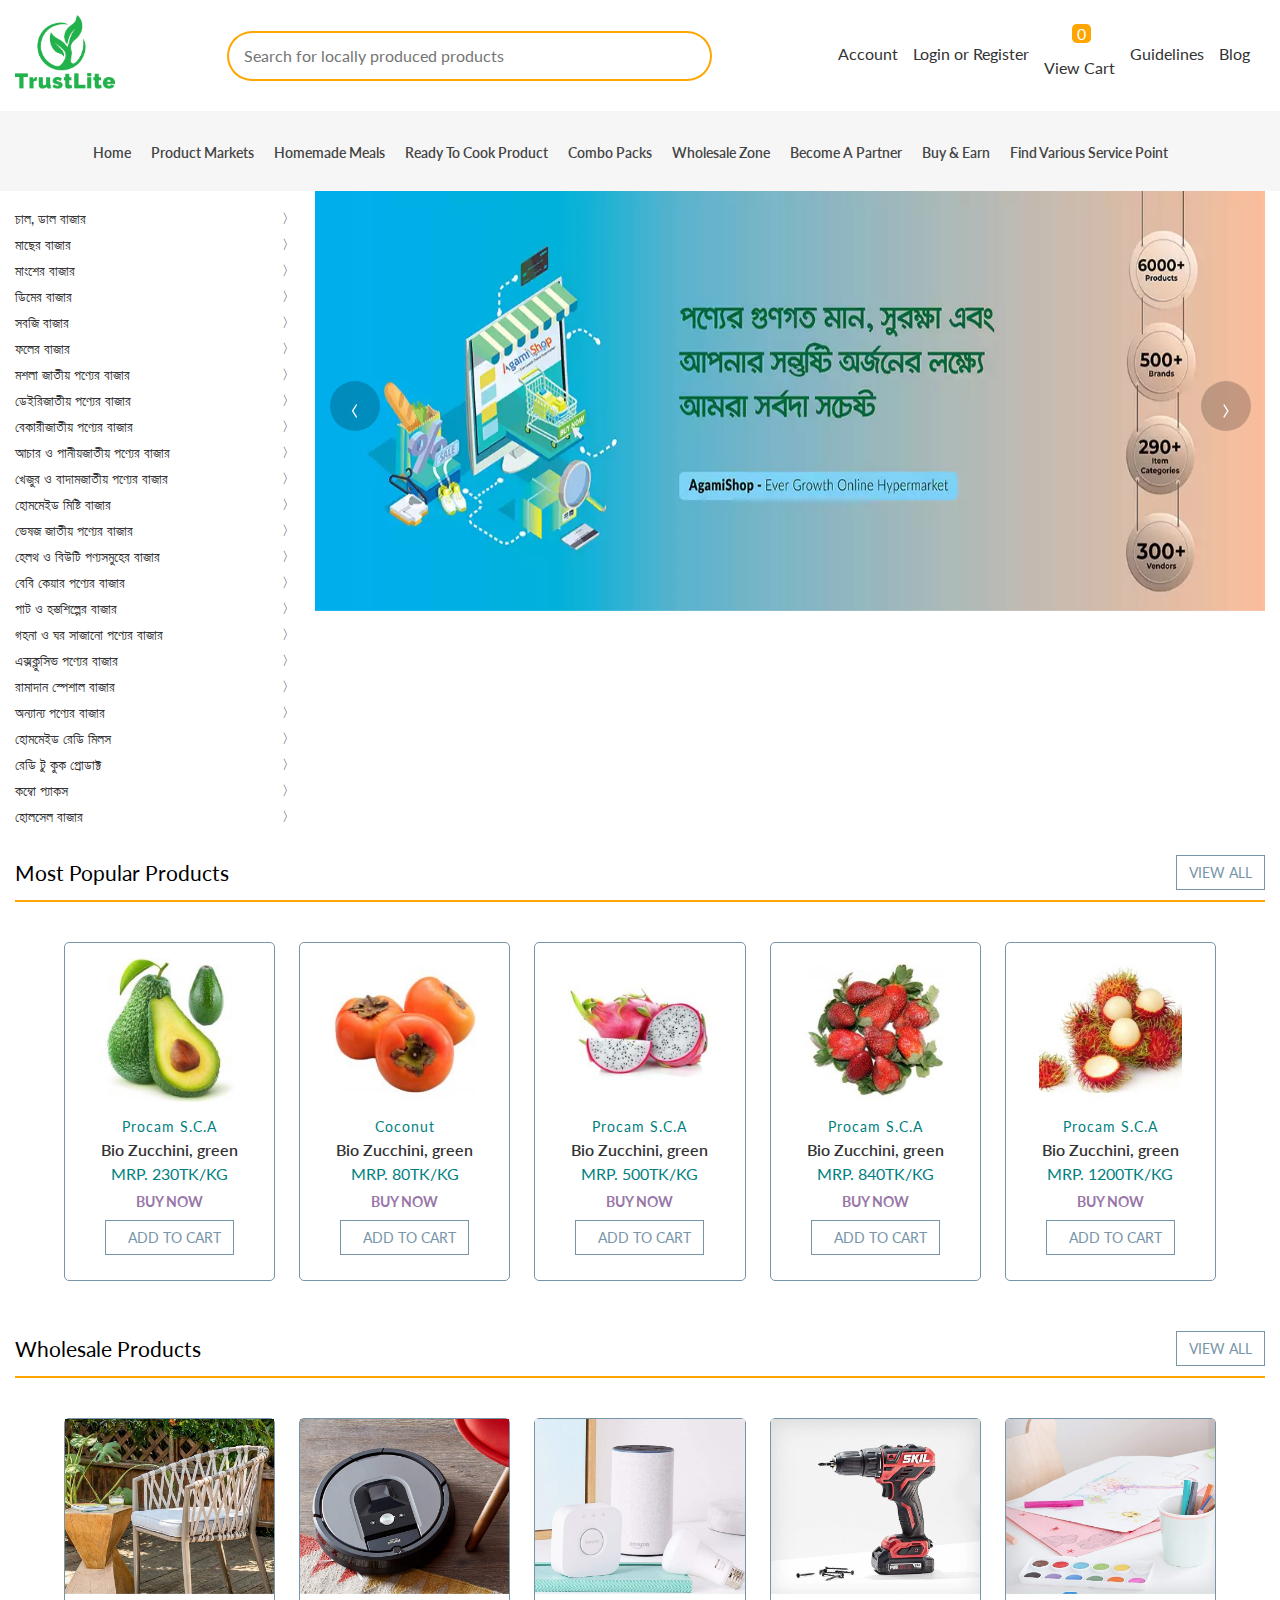
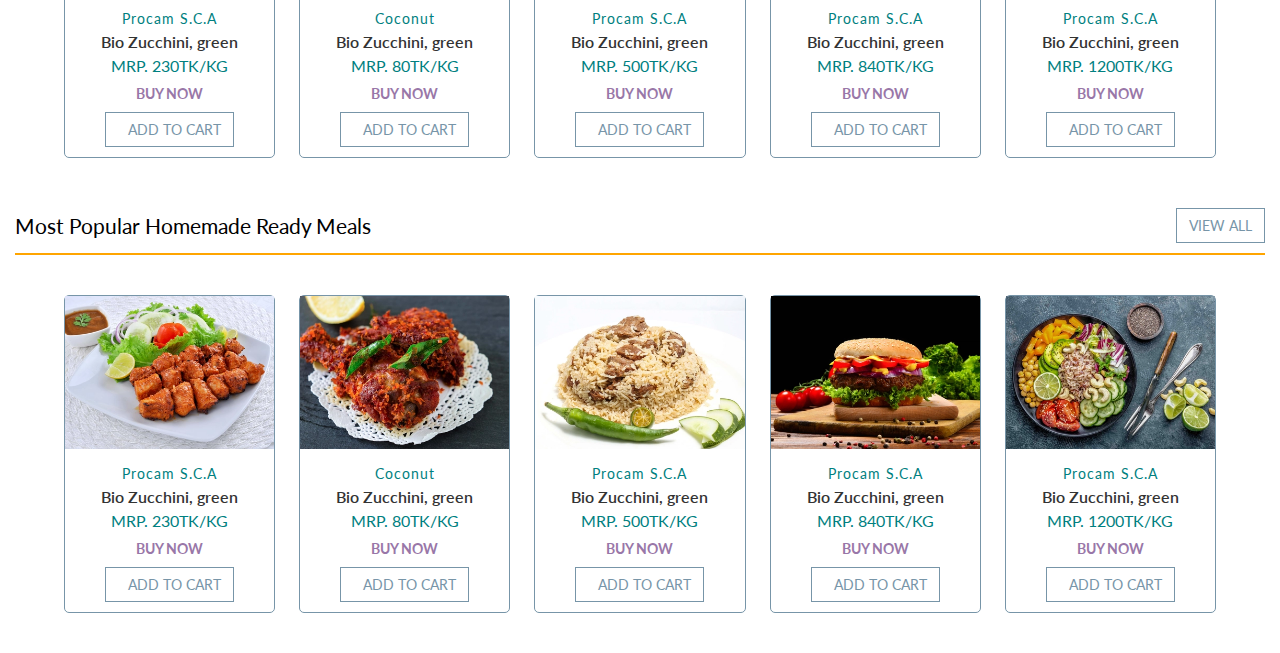
==== commit fad63044: "some section added" ====
--- a/index.html
+++ b/index.html
@@ -314,7 +314,7 @@
 					  <div class="img-container">
 						<img
 						  class="product-img"
-						  src="./assets/img/products/avocade.jpg"
+						  src="./assets/img/wholesale/wholesale1.jpg"
 						  alt="productOne"
 						/>
 						<button class="btn details-btn">
@@ -335,7 +335,7 @@
 						<div class="img-container">
 						  <img
 							class="product-img"
-							src="./assets/img/products/tomato.jpg"
+							src="./assets/img/wholesale/wholesale2.jpg"
 							alt="productOne"
 						  />
 						  <button class="btn details-btn">
@@ -356,7 +356,7 @@
 						<div class="img-container">
 						  <img
 							class="product-img"
-							src="./assets/img/products/dragon.jpg"
+							src="./assets/img/wholesale/wholesale3.jpg"
 							alt="productOne"
 						  />
 						  <button class="btn details-btn">
@@ -377,7 +377,7 @@
 						<div class="img-container">
 						  <img
 							class="product-img"
-							src="./assets/img/products/strawberry.jpg"
+							src="./assets/img/wholesale/wholesale4.jpg"
 							alt="productOne"
 						  />
 						  <button class="btn details-btn">
@@ -398,7 +398,7 @@
 						<div class="img-container">
 						  <img
 							class="product-img"
-							src="./assets/img/products/rambu.jpg"
+							src="./assets/img/wholesale/wholesale5.jpg"
 							alt="productOne"
 						  />
 						  <button class="btn details-btn">
@@ -431,7 +431,7 @@
 					  <div class="img-container">
 						<img
 						  class="product-img"
-						  src="./assets/img/products/avocade.jpg"
+						  src="./assets/img/homemade-meals/home-made1.jpg"
 						  alt="productOne"
 						/>
 						<button class="btn details-btn">
@@ -452,7 +452,7 @@
 						<div class="img-container">
 						  <img
 							class="product-img"
-							src="./assets/img/products/tomato.jpg"
+							src="./assets/img/homemade-meals/home-made2.jpg"
 							alt="productOne"
 						  />
 						  <button class="btn details-btn">
@@ -473,7 +473,7 @@
 						<div class="img-container">
 						  <img
 							class="product-img"
-							src="./assets/img/products/dragon.jpg"
+							src="./assets/img/homemade-meals/home-made3.jpg"
 							alt="productOne"
 						  />
 						  <button class="btn details-btn">
@@ -494,7 +494,7 @@
 						<div class="img-container">
 						  <img
 							class="product-img"
-							src="./assets/img/products/strawberry.jpg"
+							src="./assets/img/homemade-meals/home-made4.jpg"
 							alt="productOne"
 						  />
 						  <button class="btn details-btn">
@@ -515,7 +515,7 @@
 						<div class="img-container">
 						  <img
 							class="product-img"
-							src="./assets/img/products/rambu.jpg"
+							src="./assets/img/homemade-meals/home-made5.jpg"
 							alt="productOne"
 						  />
 						  <button class="btn details-btn">
--- a/css/style.css
+++ b/css/style.css
@@ -347,7 +347,7 @@
 .product-img {
 	display: block;
 	width: 80%;
-	transition: var(--mainTransition);
+	transition: 0.3s;
 	margin: auto;
 }
 .img-container:hover .product-img {
@@ -378,5 +378,11 @@
 .fa-shopping-cart {
 	margin-right: 10px;
 }
-
+.products.popular-homemade-ready-meals .product,
+.products.wholesale-products .product {
+	padding: 0;
+}
+.products.popular-homemade-ready-meals .product-img,.products.wholesale-products .product-img {
+	width: 100%;
+}
 /* ---------------End of Products ---------------- */
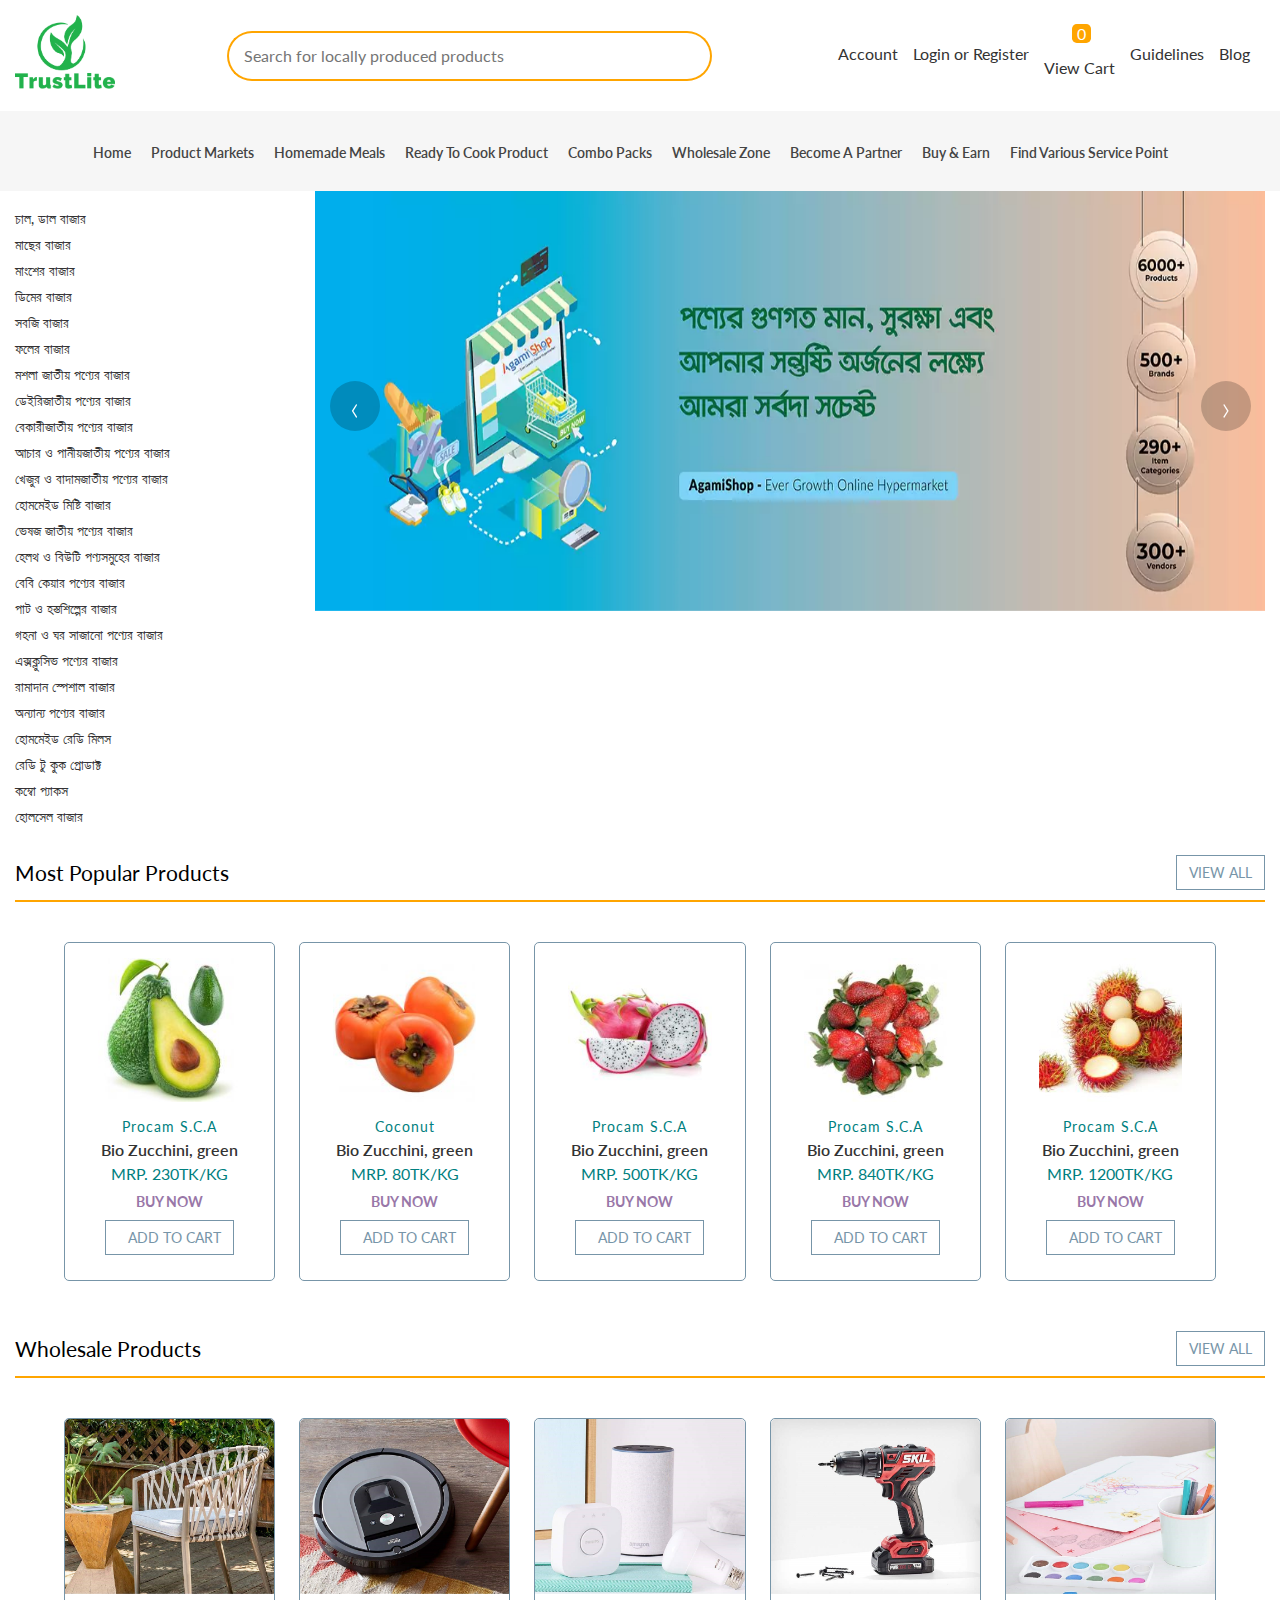
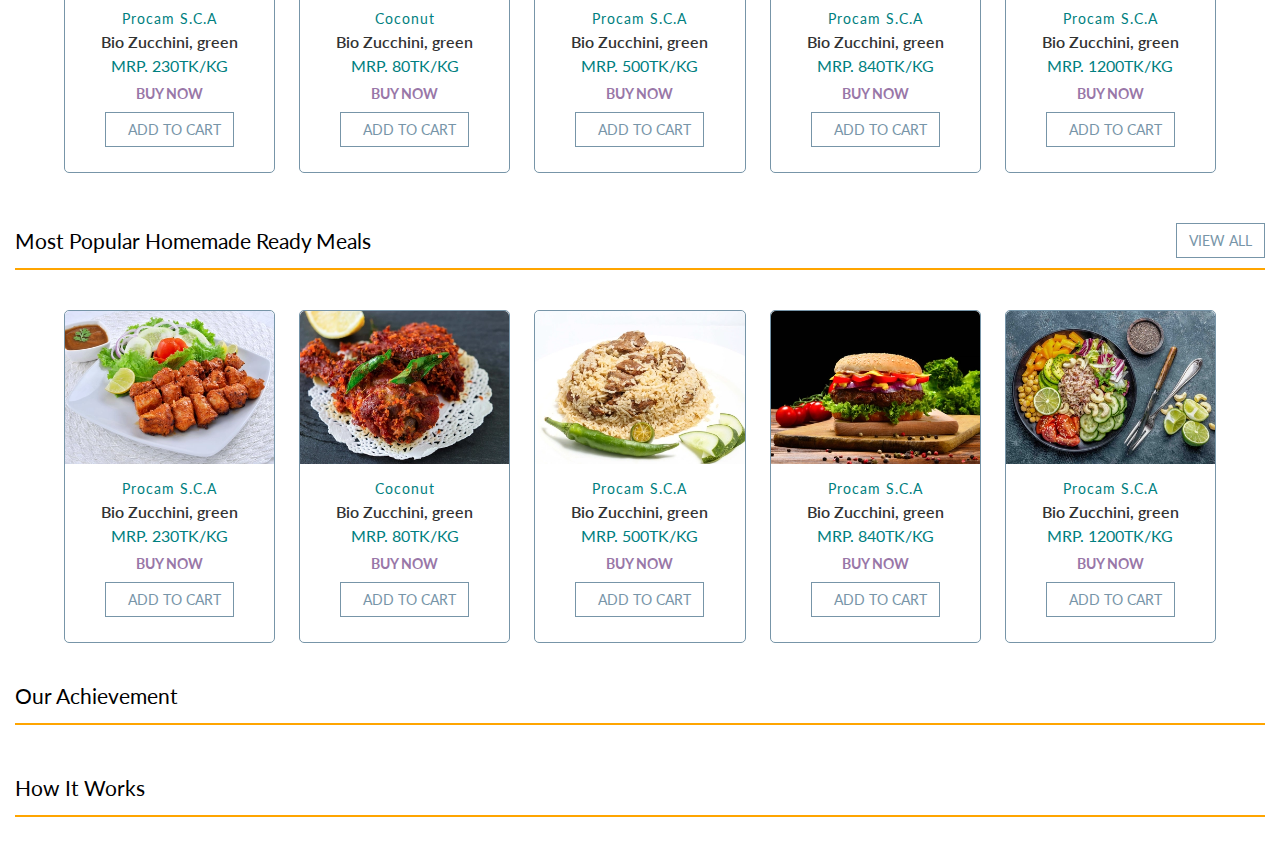
==== commit 3fc30d89: "some section added" ====
--- a/index.html
+++ b/index.html
@@ -2,560 +2,599 @@
 
 <!DOCTYPE html>
 <html lang="en">
-	<head>
-		<meta charset="UTF-8" />
-		<meta http-equiv="X-UA-Compatible" content="IE=edge" />
-		<meta name="viewport" content="width=device-width, initial-scale=1.0" />
-		<title>Trust|Lite</title>
-		<!-- Font-Awesome -->
-		<link
-			rel="stylesheet"
-			href="https://cdnjs.cloudflare.com/ajax/libs/font-awesome/5.15.2/css/all.min.css"
-			integrity="sha512-HK5fgLBL+xu6dm/Ii3z4xhlSUyZgTT9tuc/hSrtw6uzJOvgRr2a9jyxxT1ely+B+xFAmJKVSTbpM/CuL7qxO8w=="
-			crossorigin="anonymous"
-		/>
-		<!-- Owl Carousel -->
-		<link
-			rel="stylesheet"
-			href="https://cdnjs.cloudflare.com/ajax/libs/OwlCarousel2/2.3.4/assets/owl.carousel.min.css"
-		/>
-		<link
-			rel="stylesheet"
-			href="https://cdnjs.cloudflare.com/ajax/libs/OwlCarousel2/2.3.4/assets/owl.theme.default.min.css"
-		/>
-		<!-- Custom CSS -->
-		<link rel="stylesheet" href="./css/style.css" />
-		<!-- Responsive CSS -->
-		<link rel="stylesheet" href="./css/responsive.css">
-	</head>
-	<body>
-		<!-- Header section starts -->
-		<header>
-			<div class="header-top">
-				<div class="container">
-					<div class="header-top-container">
-						<div class="logo">
-							<a href="index.html"
-								><img src="./assets/logo.png" alt="trust-lite logo"
-							/></a>
-						</div>
-						<form class="lg" action="">
-							<div class="search-category">
-								<input
-									type="text"
-									placeholder="Search for locally produced products"
-									name="category"
-									id="category"
-								/>
-								<button type="submit" class="search-btn">
-									<i class="fas fa-search"></i>
-								</button>
-							</div>
-						</form>
-						<ul class="header-top-right-list">
-							<li>
-								<a href="#"><i class="fas fa-user"></i><span>Account</span></a>
-							</li>
-							<li>
-								<a href="#"
-									><i class="fas fa-user-plus"></i>
-									<span>Login or Register</span></a
-								>
-							</li>
-							<li>
-								<a href="#">
-									<div class="cart-btn">
-										<span class="nav-icon">
-											<i class="fas fa-shopping-cart"></i>
-										</span>
-										<div class="cart-items">0</div>
-									</div>
-									<span>View Cart</span></a
-								>
-							</li>
-							<li>
-								<a href="#"
-									><i class="fas fa-book"></i><span>Guidelines</span></a
-								>
-							</li>
-							<li>
-								<a href="#"
-									><i class="fab fa-blogger-b"></i><span>Blog</span></a
-								>
-							</li>
-						</ul>
-					</div>
-					<div class="md"><form action="">
-						<div class="search-category">
-							<input
-								type="text"
-								placeholder="Search for locally produced products"
-								name="category"
-								id="category"
-							/>
-							<button type="submit" class="search-btn">
-								<i class="fas fa-search"></i>
-							</button>
-						</div>
-					</form></div>
-					
-				</div>
-			</div>
-			<nav class="navbar">
-				<div class="container">
-					<ul class="nav-links">
-						<li><a href="#">home</a></li>
-						<li><a href="#">product markets</a></li>
-						<li><a href="#">homemade meals</a></li>
-						<li><a href="#">ready to cook product</a></li>
-						<li><a href="#">combo packs</a></li>
-						<li><a href="#">wholesale zone</a></li>
-						<li><a href="#">become a partner</a></li>
-						<li><a href="#">buy & earn</a></li>
-						<li><a href="#">find various service point</a></li>
-					</ul>
-				</div>
-			</nav>
-			<div class="container"><div class="show-all-category-btn"><span>all categories</span> <span><i class="fas fa-angle-down"></i></span></div></div>
-			
-		</header>
-		<!-- Header section ends -->
-		<!-- Banner section starts -->
-		<section class="banner">
-			<div class="container">
-				<div class="banner-container">
-					<div class="submenu">
-						<ul>
-							<li><a href="#">চাল, ডাল বাজার<span class="arrow">&#12297;</span></a>
-							<div class="mega-menu"></div>
-							</li>
-							<li><a href="#">মাছের বাজার<span class="arrow">&#12297;</span></a></li>
-							<li><a href="#">মাংশের বাজার<span class="arrow">&#12297;</span></a></li>
-							<li><a href="#">ডিমের বাজার<span class="arrow">&#12297;</span></a></li>
-							<li><a href="#">সবজি বাজার<span class="arrow">&#12297;</span></a></li>
-							<li><a href="#">ফলের বাজার<span class="arrow">&#12297;</span></a></li>
-							<li><a href="#">মশলা জাতীয় পণ্যের বাজার<span class="arrow">&#12297;</span></a></li>
-							<li><a href="#">ডেইরিজাতীয় পণ্যের বাজার<span class="arrow">&#12297;</span></a></li>
-							<li><a href="#">বেকারীজাতীয় পণ্যের বাজার<span class="arrow">&#12297;</span></a></li>
-							<li><a href="#">আচার ও পানীয়জাতীয় পণ্যের বাজার<span class="arrow">&#12297;</span></a></li>
-							<li><a href="#">খেজুর ও বাদামজাতীয় পণ্যের বাজার<span class="arrow">&#12297;</span></a></li>
-							<li><a href="#">হোমমেইড মিষ্টি বাজার<span class="arrow">&#12297;</span></a></li>
-							<li><a href="#">ভেষজ জাতীয় পণ্যের বাজার<span class="arrow">&#12297;</span></a></li>
-							<li><a href="#">হেলথ ও বিউটি পণ্যসমুহের বাজার<span class="arrow">&#12297;</span></a></li>
-							<li><a href="#">বেবি কেয়ার পণ্যের বাজার<span class="arrow">&#12297;</span></a></li>
-							<li><a href="#">পাট ও হস্তশিল্পের বাজার<span class="arrow">&#12297;</span></a></li>
-							<li>
-								<a href="#">গহনা ও ঘর সাজানো পণ্যের বাজার<span class="arrow">&#12297;</span></a>
-							</li>
-							<li><a href="#">এক্সক্লুসিভ পণ্যের বাজার<span class="arrow">&#12297;</span></a></li>
-							<li><a href="#">রামাদান স্পেশাল বাজার<span class="arrow">&#12297;</span></a></li>
-							<li><a href="#">অন্যান্য পণ্যের বাজার<span class="arrow">&#12297;</span></a></li>
-							<li><a href="#">হোমমেইড রেডি মিলস<span class="arrow">&#12297;</span></a></li>
-							<li><a href="#">রেডি টু কুক প্রোডাক্ট<span class="arrow">&#12297;</span></a></li>
-							<li><a href="#">কম্বো প্যাকস<span class="arrow">&#12297;</a></li>
-							<li><a href="#">হোলসেল বাজার<span class="arrow">&#12297;</span></a></li>
-						</ul>
-					</div>
-					<div class="slider">
-						<div
-						data-ride="carousel"
-						data-interval="3000"
-						class="owl-carousel owl-theme"
-					  >
-						<div class="slide">
-						  <div class="slide-content">
-							<img src="./assets/slider-images/slider-img-1.jpg" alt="slider-image">
-						  </div>
-						</div>
-						<div class="slide">
-						  <div class="slide-content">
-							<img src="./assets/slider-images/slider-img-2.jpg" alt="slider">
-						  </div>
-						</div>
-						<div class="slide">
-							<div class="slide-content"><img src="./assets/slider-images/slider-img-3.jpg" alt="slide"></div>
-						  </div>
-						</div>
-					  </div>
-				  
-					</div>
-
-					</div>
-				</div>
-			</div>
-		</section>
-		<!-- Banner section ends -->
-		<!-- Popular products section starts -->
-		<section class="products popular-products">
-			<div class="container">
-				<div class="section-title">
-					<h2>most popular products <span class="btn view-all-btn">view all</span></h2>
-					<hr>
-				  </div>
-				  <div class="products-center">
-					<!-- Single Product -->
-					<article class="product">
-					  <div class="img-container">
-						<img
-						  class="product-img"
-						  src="./assets/img/products/avocade.jpg"
-						  alt="productOne"
-						/>
-						<button class="btn details-btn">
-						   details
-						</button>
-					  </div>
-					  <h3>Procam S.C.A</h3>
-					  <h2>Bio Zucchini, green</h2>
-					  <div class="cart-icons">
-						  <span class="price">MRP. 230TK/KG</span>
-						  <span class="btn buy-now-btn">buy now</span>
-						  <span class="btn cart"><i class="fas fa-shopping-cart"></i>add to cart</span>
-					  </div>
-					</article>
-					<!-- End of Single Product -->
-					<!-- Single Product -->
-					<article class="product">
-						<div class="img-container">
-						  <img
-							class="product-img"
-							src="./assets/img/products/tomato.jpg"
-							alt="productOne"
-						  />
-						  <button class="btn details-btn">
-							details
-						 </button>
-						</div>
-						<h3>Coconut</h3>
-						<h2>Bio Zucchini, green</h2>
-						<div class="cart-icons">
-							<span class="price">MRP. 80TK/KG</span>
-							<span class="btn buy-now-btn">buy now</span>
-							<span class="btn cart"><i class="fas fa-shopping-cart"></i>add to cart</span>
-						</div>
-					  </article>
-					  <!-- End of Single Product -->
-					  <!-- Single Product -->
-					<article class="product">
-						<div class="img-container">
-						  <img
-							class="product-img"
-							src="./assets/img/products/dragon.jpg"
-							alt="productOne"
-						  />
-						  <button class="btn details-btn">
-							details
-						 </button>
-						</div>
-						<h3>Procam S.C.A</h3>
-						<h2>Bio Zucchini, green</h2>
-						<div class="cart-icons">
-							<span class="price">MRP. 500TK/KG</span>
-							<span class="btn buy-now-btn">buy now</span>
-							<span class="btn cart"><i class="fas fa-shopping-cart"></i>add to cart</span>
-						</div>
-					  </article>
-					  <!-- End of Single Product -->
-					  <!-- Single Product -->
-					<article class="product">
-						<div class="img-container">
-						  <img
-							class="product-img"
-							src="./assets/img/products/strawberry.jpg"
-							alt="productOne"
-						  />
-						  <button class="btn details-btn">
-							details
-						 </button>
-						</div>
-						<h3>Procam S.C.A</h3>
-						<h2>Bio Zucchini, green</h2>
-						<div class="cart-icons">
-							<span class="price">MRP. 840TK/KG</span>
-							<span class="btn buy-now-btn">buy now</span>
-							<span class="btn cart"><i class="fas fa-shopping-cart"></i>add to cart</span>
-						</div>
-					  </article>
-					  <!-- End of Single Product -->
-					  <!-- Single Product -->
-					<article class="product">
-						<div class="img-container">
-						  <img
-							class="product-img"
-							src="./assets/img/products/rambu.jpg"
-							alt="productOne"
-						  />
-						  <button class="btn details-btn">
-							details
-						 </button>
-						</div>
-						<h3>Procam S.C.A</h3>
-						<h2>Bio Zucchini, green</h2>
-						<div class="cart-icons">
-							<span class="price">MRP. 1200TK/KG</span>
-							<span class="btn buy-now-btn">buy now</span>
-							<span class="btn cart"><i class="fas fa-shopping-cart"></i>add to cart</span>
-						</div>
-					  </article>
-					  <!-- End of Single Product -->			 
-				  </div>
-			</div>
-		  </section>
-		<!-- Wholesale Products section starts -->
-		<section class="products wholesale-products">
-			<div class="container">
-				<div class="section-title">
-					<h2>wholesale products <span class="btn view-all-btn">view all</span></h2>
-					<hr>
-				  </div>
-				  <div class="products-center">
-					<!-- Single Product -->
-					<article class="product">
-					  <div class="img-container">
-						<img
-						  class="product-img"
-						  src="./assets/img/wholesale/wholesale1.jpg"
-						  alt="productOne"
-						/>
-						<button class="btn details-btn">
-						   details
-						</button>
-					  </div>
-					  <h3>Procam S.C.A</h3>
-					  <h2>Bio Zucchini, green</h2>
-					  <div class="cart-icons">
-						  <span class="price">MRP. 230TK/KG</span>
-						  <span class="btn buy-now-btn">buy now</span>
-						  <span class="btn cart"><i class="fas fa-shopping-cart"></i>add to cart</span>
-					  </div>
-					</article>
-					<!-- End of Single Product -->
-					<!-- Single Product -->
-					<article class="product">
-						<div class="img-container">
-						  <img
-							class="product-img"
-							src="./assets/img/wholesale/wholesale2.jpg"
-							alt="productOne"
-						  />
-						  <button class="btn details-btn">
-							details
-						 </button>
-						</div>
-						<h3>Coconut</h3>
-						<h2>Bio Zucchini, green</h2>
-						<div class="cart-icons">
-							<span class="price">MRP. 80TK/KG</span>
-							<span class="btn buy-now-btn">buy now</span>
-							<span class="btn cart"><i class="fas fa-shopping-cart"></i>add to cart</span>
-						</div>
-					  </article>
-					  <!-- End of Single Product -->
-					  <!-- Single Product -->
-					<article class="product">
-						<div class="img-container">
-						  <img
-							class="product-img"
-							src="./assets/img/wholesale/wholesale3.jpg"
-							alt="productOne"
-						  />
-						  <button class="btn details-btn">
-							details
-						 </button>
-						</div>
-						<h3>Procam S.C.A</h3>
-						<h2>Bio Zucchini, green</h2>
-						<div class="cart-icons">
-							<span class="price">MRP. 500TK/KG</span>
-							<span class="btn buy-now-btn">buy now</span>
-							<span class="btn cart"><i class="fas fa-shopping-cart"></i>add to cart</span>
-						</div>
-					  </article>
-					  <!-- End of Single Product -->
-					  <!-- Single Product -->
-					<article class="product">
-						<div class="img-container">
-						  <img
-							class="product-img"
-							src="./assets/img/wholesale/wholesale4.jpg"
-							alt="productOne"
-						  />
-						  <button class="btn details-btn">
-							details
-						 </button>
-						</div>
-						<h3>Procam S.C.A</h3>
-						<h2>Bio Zucchini, green</h2>
-						<div class="cart-icons">
-							<span class="price">MRP. 840TK/KG</span>
-							<span class="btn buy-now-btn">buy now</span>
-							<span class="btn cart"><i class="fas fa-shopping-cart"></i>add to cart</span>
-						</div>
-					  </article>
-					  <!-- End of Single Product -->
-					  <!-- Single Product -->
-					<article class="product">
-						<div class="img-container">
-						  <img
-							class="product-img"
-							src="./assets/img/wholesale/wholesale5.jpg"
-							alt="productOne"
-						  />
-						  <button class="btn details-btn">
-							details
-						 </button>
-						</div>
-						<h3>Procam S.C.A</h3>
-						<h2>Bio Zucchini, green</h2>
-						<div class="cart-icons">
-							<span class="price">MRP. 1200TK/KG</span>
-							<span class="btn buy-now-btn">buy now</span>
-							<span class="btn cart"><i class="fas fa-shopping-cart"></i>add to cart</span>
-						</div>
-					  </article>
-					  <!-- End of Single Product -->			 
-				  </div>
-			</div>
-		  </section>
-		<!-- Wholesale Products section ends -->
-		<!-- Most Popular Homemade Ready Products starts -->
-		<section class="products popular-homemade-ready-meals">
-			<div class="container">
-				<div class="section-title">
-					<h2>most popular homemade ready meals <span class="btn view-all-btn">view all</span></h2>
-					<hr>
-				  </div>
-				  <div class="products-center">
-					<!-- Single Product -->
-					<article class="product">
-					  <div class="img-container">
-						<img
-						  class="product-img"
-						  src="./assets/img/homemade-meals/home-made1.jpg"
-						  alt="productOne"
-						/>
-						<button class="btn details-btn">
-						   details
-						</button>
-					  </div>
-					  <h3>Procam S.C.A</h3>
-					  <h2>Bio Zucchini, green</h2>
-					  <div class="cart-icons">
-						  <span class="price">MRP. 230TK/KG</span>
-						  <span class="btn buy-now-btn">buy now</span>
-						  <span class="btn cart"><i class="fas fa-shopping-cart"></i>add to cart</span>
-					  </div>
-					</article>
-					<!-- End of Single Product -->
-					<!-- Single Product -->
-					<article class="product">
-						<div class="img-container">
-						  <img
-							class="product-img"
-							src="./assets/img/homemade-meals/home-made2.jpg"
-							alt="productOne"
-						  />
-						  <button class="btn details-btn">
-							details
-						 </button>
-						</div>
-						<h3>Coconut</h3>
-						<h2>Bio Zucchini, green</h2>
-						<div class="cart-icons">
-							<span class="price">MRP. 80TK/KG</span>
-							<span class="btn buy-now-btn">buy now</span>
-							<span class="btn cart"><i class="fas fa-shopping-cart"></i>add to cart</span>
-						</div>
-					  </article>
-					  <!-- End of Single Product -->
-					  <!-- Single Product -->
-					<article class="product">
-						<div class="img-container">
-						  <img
-							class="product-img"
-							src="./assets/img/homemade-meals/home-made3.jpg"
-							alt="productOne"
-						  />
-						  <button class="btn details-btn">
-							details
-						 </button>
-						</div>
-						<h3>Procam S.C.A</h3>
-						<h2>Bio Zucchini, green</h2>
-						<div class="cart-icons">
-							<span class="price">MRP. 500TK/KG</span>
-							<span class="btn buy-now-btn">buy now</span>
-							<span class="btn cart"><i class="fas fa-shopping-cart"></i>add to cart</span>
-						</div>
-					  </article>
-					  <!-- End of Single Product -->
-					  <!-- Single Product -->
-					<article class="product">
-						<div class="img-container">
-						  <img
-							class="product-img"
-							src="./assets/img/homemade-meals/home-made4.jpg"
-							alt="productOne"
-						  />
-						  <button class="btn details-btn">
-							details
-						 </button>
-						</div>
-						<h3>Procam S.C.A</h3>
-						<h2>Bio Zucchini, green</h2>
-						<div class="cart-icons">
-							<span class="price">MRP. 840TK/KG</span>
-							<span class="btn buy-now-btn">buy now</span>
-							<span class="btn cart"><i class="fas fa-shopping-cart"></i>add to cart</span>
-						</div>
-					  </article>
-					  <!-- End of Single Product -->
-					  <!-- Single Product -->
-					<article class="product">
-						<div class="img-container">
-						  <img
-							class="product-img"
-							src="./assets/img/homemade-meals/home-made5.jpg"
-							alt="productOne"
-						  />
-						  <button class="btn details-btn">
-							details
-						 </button>
-						</div>
-						<h3>Procam S.C.A</h3>
-						<h2>Bio Zucchini, green</h2>
-						<div class="cart-icons">
-							<span class="price">MRP. 1200TK/KG</span>
-							<span class="btn buy-now-btn">buy now</span>
-							<span class="btn cart"><i class="fas fa-shopping-cart"></i>add to cart</span>
-						</div>
-					  </article>
-					  <!-- End of Single Product -->			 
-				  </div>
-			</div>
-
-		  </section>
-		<!-- Most Popular Homemade Ready Products ends -->
-		<!-- Popular products section ends -->
-		<!-- Jquery -->
-		<script src="https://cdnjs.cloudflare.com/ajax/libs/jquery/3.5.1/jquery.min.js"></script>
-		<!-- Owl Carousel -->
-		<script src="https://cdnjs.cloudflare.com/ajax/libs/OwlCarousel2/2.3.4/owl.carousel.min.js"></script>
-		<!-- Custom Javascript for carousel -->
-		<script>
-			$(document).ready(function () {
-				$('.owl-carousel').owlCarousel({
-					items: 1,
-					loop: true,
-					nav: true,
-					dots: false,
-					autoplay: true,
-					autoplaySpeed: 1000,
-					smartSpeed: 1500,
-					autoplayHoverPause: true,
-				});
-			});
-		</script>
-		<script src="./js/app.js"></script>
-	</body>
+  <head>
+    <meta charset="UTF-8" />
+    <meta http-equiv="X-UA-Compatible" content="IE=edge" />
+    <meta name="viewport" content="width=device-width, initial-scale=1.0" />
+    <title>Trust|Lite</title>
+    <!-- Font-Awesome -->
+    <link
+      rel="stylesheet"
+      href="https://cdnjs.cloudflare.com/ajax/libs/font-awesome/5.15.2/css/all.min.css"
+      integrity="sha512-HK5fgLBL+xu6dm/Ii3z4xhlSUyZgTT9tuc/hSrtw6uzJOvgRr2a9jyxxT1ely+B+xFAmJKVSTbpM/CuL7qxO8w=="
+      crossorigin="anonymous"
+    />
+    <!-- Owl Carousel -->
+    <link
+      rel="stylesheet"
+      href="https://cdnjs.cloudflare.com/ajax/libs/OwlCarousel2/2.3.4/assets/owl.carousel.min.css"
+    />
+    <link
+      rel="stylesheet"
+      href="https://cdnjs.cloudflare.com/ajax/libs/OwlCarousel2/2.3.4/assets/owl.theme.default.min.css"
+    />
+    <!-- Custom CSS -->
+    <link rel="stylesheet" href="./css/style.css" />
+    <!-- Responsive CSS -->
+    <link rel="stylesheet" href="./css/responsive.css" />
+  </head>
+  <body>
+    <!-- Header section starts -->
+    <header>
+      <div class="header-top">
+        <div class="container">
+          <div class="header-top-container">
+            <div class="logo">
+              <a href="index.html"
+                ><img src="./assets/logo.png" alt="trust-lite logo"
+              /></a>
+            </div>
+            <form class="lg" action="">
+              <div class="search-category">
+                <input
+                  type="text"
+                  placeholder="Search for locally produced products"
+                  name="category"
+                  id="category"
+                />
+                <button type="submit" class="search-btn">
+                  <i class="fas fa-search"></i>
+                </button>
+              </div>
+            </form>
+            <ul class="header-top-right-list">
+              <li>
+                <a href="#"><i class="fas fa-user"></i><span>Account</span></a>
+              </li>
+              <li>
+                <a href="#"
+                  ><i class="fas fa-user-plus"></i>
+                  <span>Login or Register</span></a
+                >
+              </li>
+              <li>
+                <a href="#">
+                  <div class="cart-btn">
+                    <span class="nav-icon">
+                      <i class="fas fa-shopping-cart"></i>
+                    </span>
+                    <div class="cart-items">0</div>
+                  </div>
+                  <span>View Cart</span></a
+                >
+              </li>
+              <li>
+                <a href="#"
+                  ><i class="fas fa-book"></i><span>Guidelines</span></a
+                >
+              </li>
+              <li>
+                <a href="#"
+                  ><i class="fab fa-blogger-b"></i><span>Blog</span></a
+                >
+              </li>
+            </ul>
+          </div>
+          <div class="md">
+            <form action="">
+              <div class="search-category">
+                <input
+                  type="text"
+                  placeholder="Search for locally produced products"
+                  name="category"
+                  id="category"
+                />
+                <button type="submit" class="search-btn">
+                  <i class="fas fa-search"></i>
+                </button>
+              </div>
+            </form>
+          </div>
+        </div>
+      </div>
+      <nav class="navbar">
+        <div class="container">
+          <ul class="nav-links">
+            <li><a href="#">home</a></li>
+            <li><a href="#">product markets</a></li>
+            <li><a href="#">homemade meals</a></li>
+            <li><a href="#">ready to cook product</a></li>
+            <li><a href="#">combo packs</a></li>
+            <li><a href="#">wholesale zone</a></li>
+            <li><a href="#">become a partner</a></li>
+            <li><a href="#">buy & earn</a></li>
+            <li><a href="#">find various service point</a></li>
+          </ul>
+        </div>
+      </nav>
+      <div class="container">
+        <div class="show-all-category-btn">
+          <span>all categories</span>
+          <span><i class="fas fa-angle-down"></i></span>
+        </div>
+      </div>
+    </header>
+    <!-- Header section ends -->
+    <!-- Banner section starts -->
+    <section class="banner">
+      <div class="container">
+        <div class="banner-container">
+          <div class="submenu">
+            <ul>
+              <li><a href="#">চাল, ডাল বাজার</a></li>
+              <li><a href="#">মাছের বাজার</a></li>
+              <li><a href="#">মাংশের বাজার</a></li>
+              <li><a href="#">ডিমের বাজার</a></li>
+              <li><a href="#">সবজি বাজার</a></li>
+              <li><a href="#">ফলের বাজার</a></li>
+              <li><a href="#">মশলা জাতীয় পণ্যের বাজার</a></li>
+              <li><a href="#">ডেইরিজাতীয় পণ্যের বাজার</a></li>
+              <li><a href="#">বেকারীজাতীয় পণ্যের বাজার</a></li>
+              <li><a href="#">আচার ও পানীয়জাতীয় পণ্যের বাজার</a></li>
+              <li><a href="#">খেজুর ও বাদামজাতীয় পণ্যের বাজার</a></li>
+              <li><a href="#">হোমমেইড মিষ্টি বাজার</a></li>
+              <li><a href="#">ভেষজ জাতীয় পণ্যের বাজার</a></li>
+              <li><a href="#">হেলথ ও বিউটি পণ্যসমুহের বাজার</a></li>
+              <li><a href="#">বেবি কেয়ার পণ্যের বাজার</a></li>
+              <li><a href="#">পাট ও হস্তশিল্পের বাজার</a></li>
+              <li>
+                <a href="#">গহনা ও ঘর সাজানো পণ্যের বাজার</a>
+              </li>
+              <li><a href="#">এক্সক্লুসিভ পণ্যের বাজার</a></li>
+              <li><a href="#">রামাদান স্পেশাল বাজার</a></li>
+              <li><a href="#">অন্যান্য পণ্যের বাজার</a></li>
+              <li><a href="#">হোমমেইড রেডি মিলস</a></li>
+              <li><a href="#">রেডি টু কুক প্রোডাক্ট</a></li>
+              <li><a href="#">কম্বো প্যাকস</a></li>
+              <li><a href="#">হোলসেল বাজার</a></li>
+            </ul>
+          </div>
+          <div class="slider">
+            <div
+              data-ride="carousel"
+              data-interval="3000"
+              class="owl-carousel owl-theme"
+            >
+              <div class="slide">
+                <div class="slide-content">
+                  <img
+                    src="./assets/slider-images/slider-img-1.jpg"
+                    alt="slider-image"
+                  />
+                </div>
+              </div>
+              <div class="slide">
+                <div class="slide-content">
+                  <img
+                    src="./assets/slider-images/slider-img-2.jpg"
+                    alt="slider"
+                  />
+                </div>
+              </div>
+              <div class="slide">
+                <div class="slide-content">
+                  <img
+                    src="./assets/slider-images/slider-img-3.jpg"
+                    alt="slide"
+                  />
+                </div>
+              </div>
+            </div>
+          </div>
+        </div>
+      </div>
+    </section>
+    <!-- Banner section ends -->
+    <!-- Popular products section starts -->
+    <section class="products popular-products">
+      <div class="container">
+        <div class="section-title">
+          <h2>
+            most popular products <span class="btn view-all-btn">view all</span>
+          </h2>
+          <hr />
+        </div>
+        <div class="products-center">
+          <!-- Single Product -->
+          <article class="product">
+            <div class="img-container">
+              <img
+                class="product-img"
+                src="./assets/img/products/avocade.jpg"
+                alt="productOne"
+              />
+              <button class="btn details-btn">details</button>
+            </div>
+            <h3>Procam S.C.A</h3>
+            <h2>Bio Zucchini, green</h2>
+            <div class="cart-icons">
+              <span class="price">MRP. 230TK/KG</span>
+              <span class="btn buy-now-btn">buy now</span>
+              <span class="btn cart"
+                ><i class="fas fa-shopping-cart"></i>add to cart</span
+              >
+            </div>
+          </article>
+          <!-- End of Single Product -->
+          <!-- Single Product -->
+          <article class="product">
+            <div class="img-container">
+              <img
+                class="product-img"
+                src="./assets/img/products/tomato.jpg"
+                alt="productOne"
+              />
+              <button class="btn details-btn">details</button>
+            </div>
+            <h3>Coconut</h3>
+            <h2>Bio Zucchini, green</h2>
+            <div class="cart-icons">
+              <span class="price">MRP. 80TK/KG</span>
+              <span class="btn buy-now-btn">buy now</span>
+              <span class="btn cart"
+                ><i class="fas fa-shopping-cart"></i>add to cart</span
+              >
+            </div>
+          </article>
+          <!-- End of Single Product -->
+          <!-- Single Product -->
+          <article class="product">
+            <div class="img-container">
+              <img
+                class="product-img"
+                src="./assets/img/products/dragon.jpg"
+                alt="productOne"
+              />
+              <button class="btn details-btn">details</button>
+            </div>
+            <h3>Procam S.C.A</h3>
+            <h2>Bio Zucchini, green</h2>
+            <div class="cart-icons">
+              <span class="price">MRP. 500TK/KG</span>
+              <span class="btn buy-now-btn">buy now</span>
+              <span class="btn cart"
+                ><i class="fas fa-shopping-cart"></i>add to cart</span
+              >
+            </div>
+          </article>
+          <!-- End of Single Product -->
+          <!-- Single Product -->
+          <article class="product">
+            <div class="img-container">
+              <img
+                class="product-img"
+                src="./assets/img/products/strawberry.jpg"
+                alt="productOne"
+              />
+              <button class="btn details-btn">details</button>
+            </div>
+            <h3>Procam S.C.A</h3>
+            <h2>Bio Zucchini, green</h2>
+            <div class="cart-icons">
+              <span class="price">MRP. 840TK/KG</span>
+              <span class="btn buy-now-btn">buy now</span>
+              <span class="btn cart"
+                ><i class="fas fa-shopping-cart"></i>add to cart</span
+              >
+            </div>
+          </article>
+          <!-- End of Single Product -->
+          <!-- Single Product -->
+          <article class="product">
+            <div class="img-container">
+              <img
+                class="product-img"
+                src="./assets/img/products/rambu.jpg"
+                alt="productOne"
+              />
+              <button class="btn details-btn">details</button>
+            </div>
+            <h3>Procam S.C.A</h3>
+            <h2>Bio Zucchini, green</h2>
+            <div class="cart-icons">
+              <span class="price">MRP. 1200TK/KG</span>
+              <span class="btn buy-now-btn">buy now</span>
+              <span class="btn cart"
+                ><i class="fas fa-shopping-cart"></i>add to cart</span
+              >
+            </div>
+          </article>
+          <!-- End of Single Product -->
+        </div>
+      </div>
+    </section>
+    <!-- Wholesale Products section starts -->
+    <section class="products wholesale-products">
+      <div class="container">
+        <div class="section-title">
+          <h2>
+            wholesale products <span class="btn view-all-btn">view all</span>
+          </h2>
+          <hr />
+        </div>
+        <div class="products-center">
+          <!-- Single Product -->
+          <article class="product">
+            <div class="img-container">
+              <img
+                class="product-img"
+                src="./assets/img/wholesale/wholesale1.jpg"
+                alt="productOne"
+              />
+              <button class="btn details-btn">details</button>
+            </div>
+            <h3>Procam S.C.A</h3>
+            <h2>Bio Zucchini, green</h2>
+            <div class="cart-icons">
+              <span class="price">MRP. 230TK/KG</span>
+              <span class="btn buy-now-btn">buy now</span>
+              <span class="btn cart"
+                ><i class="fas fa-shopping-cart"></i>add to cart</span
+              >
+            </div>
+          </article>
+          <!-- End of Single Product -->
+          <!-- Single Product -->
+          <article class="product">
+            <div class="img-container">
+              <img
+                class="product-img"
+                src="./assets/img/wholesale/wholesale2.jpg"
+                alt="productOne"
+              />
+              <button class="btn details-btn">details</button>
+            </div>
+            <h3>Coconut</h3>
+            <h2>Bio Zucchini, green</h2>
+            <div class="cart-icons">
+              <span class="price">MRP. 80TK/KG</span>
+              <span class="btn buy-now-btn">buy now</span>
+              <span class="btn cart"
+                ><i class="fas fa-shopping-cart"></i>add to cart</span
+              >
+            </div>
+          </article>
+          <!-- End of Single Product -->
+          <!-- Single Product -->
+          <article class="product">
+            <div class="img-container">
+              <img
+                class="product-img"
+                src="./assets/img/wholesale/wholesale3.jpg"
+                alt="productOne"
+              />
+              <button class="btn details-btn">details</button>
+            </div>
+            <h3>Procam S.C.A</h3>
+            <h2>Bio Zucchini, green</h2>
+            <div class="cart-icons">
+              <span class="price">MRP. 500TK/KG</span>
+              <span class="btn buy-now-btn">buy now</span>
+              <span class="btn cart"
+                ><i class="fas fa-shopping-cart"></i>add to cart</span
+              >
+            </div>
+          </article>
+          <!-- End of Single Product -->
+          <!-- Single Product -->
+          <article class="product">
+            <div class="img-container">
+              <img
+                class="product-img"
+                src="./assets/img/wholesale/wholesale4.jpg"
+                alt="productOne"
+              />
+              <button class="btn details-btn">details</button>
+            </div>
+            <h3>Procam S.C.A</h3>
+            <h2>Bio Zucchini, green</h2>
+            <div class="cart-icons">
+              <span class="price">MRP. 840TK/KG</span>
+              <span class="btn buy-now-btn">buy now</span>
+              <span class="btn cart"
+                ><i class="fas fa-shopping-cart"></i>add to cart</span
+              >
+            </div>
+          </article>
+          <!-- End of Single Product -->
+          <!-- Single Product -->
+          <article class="product">
+            <div class="img-container">
+              <img
+                class="product-img"
+                src="./assets/img/wholesale/wholesale5.jpg"
+                alt="productOne"
+              />
+              <button class="btn details-btn">details</button>
+            </div>
+            <h3>Procam S.C.A</h3>
+            <h2>Bio Zucchini, green</h2>
+            <div class="cart-icons">
+              <span class="price">MRP. 1200TK/KG</span>
+              <span class="btn buy-now-btn">buy now</span>
+              <span class="btn cart"
+                ><i class="fas fa-shopping-cart"></i>add to cart</span
+              >
+            </div>
+          </article>
+          <!-- End of Single Product -->
+        </div>
+      </div>
+    </section>
+    <!-- Wholesale Products section ends -->
+    <!-- Most Popular Homemade Ready Products starts -->
+    <section class="products popular-homemade-ready-meals">
+      <div class="container">
+        <div class="section-title">
+          <h2>
+            most popular homemade ready meals
+            <span class="btn view-all-btn">view all</span>
+          </h2>
+          <hr />
+        </div>
+        <div class="products-center">
+          <!-- Single Product -->
+          <article class="product">
+            <div class="img-container">
+              <img
+                class="product-img"
+                src="./assets/img/homemade-meals/home-made1.jpg"
+                alt="productOne"
+              />
+              <button class="btn details-btn">details</button>
+            </div>
+            <h3>Procam S.C.A</h3>
+            <h2>Bio Zucchini, green</h2>
+            <div class="cart-icons">
+              <span class="price">MRP. 230TK/KG</span>
+              <span class="btn buy-now-btn">buy now</span>
+              <span class="btn cart"
+                ><i class="fas fa-shopping-cart"></i>add to cart</span
+              >
+            </div>
+          </article>
+          <!-- End of Single Product -->
+          <!-- Single Product -->
+          <article class="product">
+            <div class="img-container">
+              <img
+                class="product-img"
+                src="./assets/img/homemade-meals/home-made2.jpg"
+                alt="productOne"
+              />
+              <button class="btn details-btn">details</button>
+            </div>
+            <h3>Coconut</h3>
+            <h2>Bio Zucchini, green</h2>
+            <div class="cart-icons">
+              <span class="price">MRP. 80TK/KG</span>
+              <span class="btn buy-now-btn">buy now</span>
+              <span class="btn cart"
+                ><i class="fas fa-shopping-cart"></i>add to cart</span
+              >
+            </div>
+          </article>
+          <!-- End of Single Product -->
+          <!-- Single Product -->
+          <article class="product">
+            <div class="img-container">
+              <img
+                class="product-img"
+                src="./assets/img/homemade-meals/home-made3.jpg"
+                alt="productOne"
+              />
+              <button class="btn details-btn">details</button>
+            </div>
+            <h3>Procam S.C.A</h3>
+            <h2>Bio Zucchini, green</h2>
+            <div class="cart-icons">
+              <span class="price">MRP. 500TK/KG</span>
+              <span class="btn buy-now-btn">buy now</span>
+              <span class="btn cart"
+                ><i class="fas fa-shopping-cart"></i>add to cart</span
+              >
+            </div>
+          </article>
+          <!-- End of Single Product -->
+          <!-- Single Product -->
+          <article class="product">
+            <div class="img-container">
+              <img
+                class="product-img"
+                src="./assets/img/homemade-meals/home-made4.jpg"
+                alt="productOne"
+              />
+              <button class="btn details-btn">details</button>
+            </div>
+            <h3>Procam S.C.A</h3>
+            <h2>Bio Zucchini, green</h2>
+            <div class="cart-icons">
+              <span class="price">MRP. 840TK/KG</span>
+              <span class="btn buy-now-btn">buy now</span>
+              <span class="btn cart"
+                ><i class="fas fa-shopping-cart"></i>add to cart</span
+              >
+            </div>
+          </article>
+          <!-- End of Single Product -->
+          <!-- Single Product -->
+          <article class="product">
+            <div class="img-container">
+              <img
+                class="product-img"
+                src="./assets/img/homemade-meals/home-made5.jpg"
+                alt="productOne"
+              />
+              <button class="btn details-btn">details</button>
+            </div>
+            <h3>Procam S.C.A</h3>
+            <h2>Bio Zucchini, green</h2>
+            <div class="cart-icons">
+              <span class="price">MRP. 1200TK/KG</span>
+              <span class="btn buy-now-btn">buy now</span>
+              <span class="btn cart"
+                ><i class="fas fa-shopping-cart"></i>add to cart</span
+              >
+            </div>
+          </article>
+          <!-- End of Single Product -->
+        </div>
+      </div>
+    </section>
+    <!-- Most Popular Homemade Ready Products ends -->
+    <!-- Our Achievement Secton starts -->
+    <section class="achievement">
+      <div class="container">
+        <div class="section-title">
+          <h2>our achievement</h2>
+          <hr />
+        </div>
+        <div class="achievement-wrapper">
+          <div class="container"></div>
+        </div>
+      </div>
+    </section>
+    <!-- Our Achievement Section ends -->
+    <!-- How it works section starts -->
+    <section class="how-it-works">
+      <div class="container">
+        <div class="section-title">
+          <h2>how it works</h2>
+          <hr />
+        </div>
+      </div>
+    </section>
+    <!-- How it works section ends -->
+    <!-- Popular products section ends -->
+    <!-- Jquery -->
+    <script src="https://cdnjs.cloudflare.com/ajax/libs/jquery/3.5.1/jquery.min.js"></script>
+    <!-- Owl Carousel -->
+    <script src="https://cdnjs.cloudflare.com/ajax/libs/OwlCarousel2/2.3.4/owl.carousel.min.js"></script>
+    <!-- Custom Javascript for carousel -->
+    <script>
+      $(document).ready(function () {
+        $(".owl-carousel").owlCarousel({
+          items: 1,
+          loop: true,
+          nav: true,
+          dots: false,
+          autoplay: true,
+          autoplaySpeed: 1000,
+          smartSpeed: 1500,
+          autoplayHoverPause: true,
+        });
+      });
+    </script>
+    <script src="./js/app.js"></script>
+  </body>
 </html>
--- a/css/style.css
+++ b/css/style.css
@@ -1,388 +1,404 @@
 /** @format */
 
-@import url('https://fonts.googleapis.com/css2?family=Lato:wght@100;300;400;700&display=swap');
+@import url("https://fonts.googleapis.com/css2?family=Lato:wght@100;300;400;700&display=swap");
 
 * {
-	margin: 0;
-	padding: 0;
-	box-sizing: border-box;
+  margin: 0;
+  padding: 0;
+  box-sizing: border-box;
 }
 body {
-	font-family: 'Lato', sans-serif;
+  font-family: "Lato", sans-serif;
 }
 /* Global Styles */
 .container {
-	max-width: 1440px;
-	margin: 0 auto;
-	padding: 0 15px;
+  max-width: 1440px;
+  margin: 0 auto;
+  padding: 0 15px;
 }
 img {
-	max-width: 100%;
+  max-width: 100%;
 }
 ul {
-	list-style-type: none;
+  list-style-type: none;
 }
 a {
-	text-decoration: none;
-	color: #333;
+  text-decoration: none;
+  color: #333;
 }
 .btn {
-	border: 1px solid #7795a8;
-	color: #7795a8;
-	text-transform: uppercase;
-	font-size: 14px;
-	padding: 8px 12px;
-	margin: 10px 0;
-	cursor: pointer;
-	transition: color 0.3s, background-color 0.3s;
+  border: 1px solid #7795a8;
+  color: #7795a8;
+  text-transform: uppercase;
+  font-size: 14px;
+  padding: 8px 12px;
+  margin: 10px 0;
+  cursor: pointer;
+  transition: color 0.3s, background-color 0.3s;
 }
 .btn:hover {
-	color: #fff;
-	background-color: #7795a8;
+  color: #fff;
+  background-color: #7795a8;
 }
 button:focus,
 input:focus {
-	outline: 0;
+  outline: 0;
 }
 /* ---------- Header ---------- */
 /* Header top */
 .header-top-container {
-	display: flex;
-	align-items: center;
-	justify-content: space-between;
-	padding: 15px 0;
+  display: flex;
+  align-items: center;
+  justify-content: space-between;
+  padding: 15px 0;
 }
 .header-top-container .logo {
-	width: 100px;
+  width: 100px;
 }
 .header-top-container .logo img {
-	max-width: 100px;
+  max-width: 100px;
 }
 .header-top-container form {
-	width: 40%;
+  width: 40%;
 }
 
 .header-top-container form .search-category,
 .md .search-category {
-	display: flex;
-	height: 50px;
+  display: flex;
+  height: 50px;
 }
 .header-top-container form .search-category input,
 .md .search-category input {
-	width: 85%;
-	height: 100%;
-	padding: 15px;
-	border: 2px solid orange;
-	border-radius: 30px;
-	border-top-right-radius: 0;
-	border-bottom-right-radius: 0;
-	border-right: 0;
-	font-family: 'Lato', sans-serif;
-	font-size: 16px;
+  width: 85%;
+  height: 100%;
+  padding: 15px;
+  border: 2px solid orange;
+  border-radius: 30px;
+  border-top-right-radius: 0;
+  border-bottom-right-radius: 0;
+  border-right: 0;
+  font-family: "Lato", sans-serif;
+  font-size: 16px;
 }
 .header-top-container form .search-category .search-btn,
 .md .search-category .search-btn {
-	width: 60px;
-	height: 100%;
-	border: 2px solid orange;
-	border-radius: 30px;
-	border-left: 0;
-	border-top-left-radius: 0;
-	border-bottom-left-radius: 0;
-	background: transparent;
-	font-size: 20px;
-	color: orange;
+  width: 60px;
+  height: 100%;
+  border: 2px solid orange;
+  border-radius: 30px;
+  border-left: 0;
+  border-top-left-radius: 0;
+  border-bottom-left-radius: 0;
+  background: transparent;
+  font-size: 20px;
+  color: orange;
 }
 .md {
-	width: 100%;
-	padding-top: 15px;
-	padding-bottom: 40px;
-	display: none;
+  width: 100%;
+  padding-top: 15px;
+  padding-bottom: 40px;
+  display: none;
 }
 .md form {
-	width: 100%;
+  width: 100%;
 }
 .md form .search-category {
-	align-items: center;
-	justify-content: center;
+  align-items: center;
+  justify-content: center;
 }
 .header-top-container .header-top-right-list {
-	display: flex;
+  display: flex;
 }
 .header-top-container .header-top-right-list li a {
-	display: flex;
-	flex-direction: column;
-	margin-right: 15px;
-	align-items: center;
-	justify-content: center;
+  display: flex;
+  flex-direction: column;
+  margin-right: 15px;
+  align-items: center;
+  justify-content: center;
 }
 .cart-btn {
-	position: relative;
-	cursor: pointer;
+  position: relative;
+  cursor: pointer;
 }
 .cart-items {
-	position: absolute;
-	top: -10px;
-	right: -6px;
-	background: orange;
-	padding: 0 5px;
-	border-radius: 25%;
-	color: #fff;
+  position: absolute;
+  top: -10px;
+  right: -6px;
+  background: orange;
+  padding: 0 5px;
+  border-radius: 25%;
+  color: #fff;
 }
 .header-top-container .header-top-right-list li a i {
-	font-size: 20px;
-	color: #333;
-	margin-bottom: 10px;
+  font-size: 20px;
+  color: #333;
+  margin-bottom: 10px;
 }
 
 /* End of Header top */
 /* Navbar */
 .navbar {
-	background-color: #f6f6f6;
-	padding: 15px 0;
+  background-color: #f6f6f6;
+  padding: 15px 0;
 }
 .nav-links {
-	display: flex;
-	align-items: center;
-	justify-content: center;
-	min-height: 50px;
+  display: flex;
+  align-items: center;
+  justify-content: center;
+  min-height: 50px;
 }
 .nav-links li a {
-	text-transform: capitalize;
-	font-size: 14px;
-	font-weight: 600;
-	color: #444;
-	margin-right: 20px;
+  text-transform: capitalize;
+  font-size: 14px;
+  font-weight: 600;
+  color: #444;
+  margin-right: 20px;
 }
 .show-all-category-btn {
-	width: 100%;
-	background: orange;
-	padding: 12px 12px;
-	border-radius: 4px;
-	margin-bottom: 15px;
-	display: flex;
-	align-items: center;
-	justify-content: space-between;
-	text-transform: capitalize;
-	color: #fff;
-	display: none;
+  width: 100%;
+  background: orange;
+  padding: 12px 12px;
+  border-radius: 4px;
+  margin-bottom: 15px;
+  display: flex;
+  align-items: center;
+  justify-content: space-between;
+  text-transform: capitalize;
+  color: #fff;
+  display: none;
 }
 /* End of Navbar */
 /* ---------- End of Header ---------- */
 
 /* ---------- Banner ---------- */
 .banner-container {
-	display: flex;
+  display: flex;
 }
 .banner-container .submenu {
-	min-width: 300px;
+  min-width: 300px;
 }
 .submenu ul {
-	padding: 15px 0;
+  padding: 15px 0;
 }
 .submenu ul li {
-	padding: 4px 0;
-	position: relative;
+  padding: 4px 0;
+  position: relative;
 }
 .submenu ul li a {
-	font-size: 14px;
-	display: block;
-	display: flex;
-	justify-content: space-between;
+  font-size: 14px;
+  display: block;
+  display: flex;
+  justify-content: space-between;
 }
 .submenu ul li a span.arrow {
-	padding-right: 20px;
-	font-weight: 300;
-	font-size: 13px;
+  padding-right: 20px;
+  font-weight: 300;
+  font-size: 13px;
 }
 .submenu ul li a span i {
-	color: #666;
+  color: #666;
 }
 .mega-menu {
-	height: 400px;
-	width: 600px;
-	background: green;
-	position: absolute;
-	left: 100%;
-	z-index: 2;
-	display: none;
+  height: 400px;
+  width: 600px;
+  background: green;
+  position: absolute;
+  left: 100%;
+  z-index: 2;
+  display: none;
 }
 .banner-container .slider {
-	overflow: hidden;
+  overflow: hidden;
 }
 .banner-container .slider .slide-content img {
-	width: 100%;
-	height: 420px;
+  width: 100%;
+  height: 420px;
 }
 
 .owl-carousel {
-	width: 100%;
-	height: 420px;
+  width: 100%;
+  height: 420px;
 }
 
 .slide {
-	width: 100%;
-	height: 420px;
-	position: relative;
-	background-size: cover;
-	background-repeat: no-repeat;
-	background-position: center center;
+  width: 100%;
+  height: 420px;
+  position: relative;
+  background-size: cover;
+  background-repeat: no-repeat;
+  background-position: center center;
 }
 
 .owl-nav button {
-	border: none !important;
-	outline: none !important;
-	background: rgba(0, 0, 0, 0.2) !important;
-	height: 50px;
-	width: 50px;
-	border-radius: 50% !important;
+  border: none !important;
+  outline: none !important;
+  background: rgba(0, 0, 0, 0.2) !important;
+  height: 50px;
+  width: 50px;
+  border-radius: 50% !important;
 }
 
 .owl-prev,
 .owl-next {
-	position: absolute;
-	top: 50%;
-	transform: translateY(-50%);
-	color: #fff !important;
-	font-size: 35px !important;
-	font-weight: 300 !important;
-	background: none !important;
+  position: absolute;
+  top: 50%;
+  transform: translateY(-50%);
+  color: #fff !important;
+  font-size: 35px !important;
+  font-weight: 300 !important;
+  background: none !important;
 }
 .owl-prev {
-	left: 1%;
+  left: 1%;
 }
 
 .owl-next {
-	right: 1%;
+  right: 1%;
 }
 /* ---------- End of Banner ---------- */
 /* --------------- Products ---------------- */
 
 .products {
-	/* padding: 4rem 0; */
+  /* padding: 4rem 0; */
 }
 .section-title {
-	margin-bottom: 40px;
+  margin-bottom: 40px;
 }
 .section-title h2 {
-	display: flex;
-	justify-content: space-between;
-	align-items: center;
-	font-size: 21px;
-	text-transform: capitalize;
-	font-weight: 400;
-	/* margin-bottom: 15px; */
+  display: flex;
+  justify-content: space-between;
+  align-items: center;
+  font-size: 21px;
+  text-transform: capitalize;
+  font-weight: 400;
+  /* margin-bottom: 15px; */
 }
 .section-title hr {
-	border: 0.5px solid orange;
+  border: 0.5px solid orange;
 }
 .products-center {
-	width: 90vw;
-	margin: 0 auto;
-	display: grid;
-	grid-template-columns: repeat(auto-fit, minmax(200px, 0.8fr));
-	grid-column-gap: 1.5rem;
-	grid-row-gap: 2rem;
-	align-items: center;
-	justify-content: center;
-	margin-bottom: 40px;
+  width: 90vw;
+  margin: 0 auto;
+  display: grid;
+  grid-template-columns: repeat(auto-fit, minmax(200px, 0.8fr));
+  grid-column-gap: 1.5rem;
+  grid-row-gap: 2rem;
+  align-items: center;
+  justify-content: center;
+  margin-bottom: 40px;
 }
 .product {
-	/* box-shadow: rgba(100, 100, 111, 0.3) 0px 7px 29px 0px; */
-	border: 1px solid #7795a8;
-	padding: 15px;
-	border-radius: 5px;
+  /* box-shadow: rgba(100, 100, 111, 0.3) 0px 7px 29px 0px; */
+  border: 1px solid #7795a8;
+  padding: 15px;
+  border-radius: 5px;
 }
 .buy-now-btn {
-	border: 0;
-	padding: 0;
-	margin-bottom: 0;
-	font-weight: 700;
-	color: #9977a8;
+  border: 0;
+  padding: 0;
+  margin-bottom: 0;
+  font-weight: 700;
+  color: #9977a8;
 }
 .buy-now-btn:hover {
-	background: none;
-	color: #9977a8;
+  background: none;
+  color: #9977a8;
 }
 .cart-icons {
-	display: flex;
-	justify-content: space-between;
-	flex-direction: column;
-	align-items: center;
-}
-.cart-icons .cart {
-}
-.cart-icons .cart:hover {
-}
-
+  display: flex;
+  justify-content: space-between;
+  flex-direction: column;
+  align-items: center;
+}
 .img-container {
-	position: relative;
-	overflow: hidden;
+  position: relative;
+  overflow: hidden;
 }
 .details-btn {
-	position: absolute;
-	top: 50%;
-	right: 50%;
-	background: orange;
-	border: none;
-	text-transform: uppercase;
-	padding: 0.5rem 0.75rem;
-	transition: 0.3s;
-	visibility: hidden;
-	opacity: 0;
-	transform: translate(50%, -50%);
-	cursor: pointer;
-	border-radius: 5px;
-	color: #333;
+  position: absolute;
+  top: 50%;
+  right: 50%;
+  background: orange;
+  border: none;
+  text-transform: uppercase;
+  padding: 0.5rem 0.75rem;
+  transition: 0.3s;
+  visibility: hidden;
+  opacity: 0;
+  transform: translate(50%, -50%);
+  cursor: pointer;
+  border-radius: 5px;
+  color: #333;
 }
 .details-btn:hover {
-	background: orange;
-	color: #fff;
+  background: orange;
+  color: #fff;
 }
 
 .img-container:hover .details-btn {
-	visibility: visible;
-	opacity: 1;
+  visibility: visible;
+  opacity: 1;
 }
 .product-img {
-	display: block;
-	width: 80%;
-	transition: 0.3s;
-	margin: auto;
+  display: block;
+  width: 80%;
+  transition: 0.3s;
+  margin: auto;
+  border-top-left-radius: 5px;
+  border-top-right-radius: 5px;
 }
 .img-container:hover .product-img {
-	opacity: 0.5;
+  opacity: 0.5;
 }
 
 .product h3 {
-	text-transform: capitalize;
-	font-size: 14px;
-	font-weight: 400;
-	margin-bottom: 5px;
-	color: teal;
-	margin-top: 1rem;
-	letter-spacing: 1px;
-	text-align: center;
+  text-transform: capitalize;
+  font-size: 14px;
+  font-weight: 400;
+  margin-bottom: 5px;
+  color: teal;
+  margin-top: 1rem;
+  letter-spacing: 1px;
+  text-align: center;
 }
 .product h2 {
-	font-size: 16px;
-	text-align: center;
-	font-weight: 600;
-	color: #333;
-	margin-bottom: 5px;
+  font-size: 16px;
+  text-align: center;
+  font-weight: 600;
+  color: #333;
+  margin-bottom: 5px;
 }
 .product .price {
-	color: teal;
+  color: teal;
 }
 
 .fa-shopping-cart {
-	margin-right: 10px;
+  margin-right: 10px;
 }
 .products.popular-homemade-ready-meals .product,
 .products.wholesale-products .product {
-	padding: 0;
-}
-.products.popular-homemade-ready-meals .product-img,.products.wholesale-products .product-img {
-	width: 100%;
+  padding: 0;
+  padding-bottom: 15px;
+}
+.products.popular-homemade-ready-meals .product-img,
+.products.wholesale-products .product-img {
+  width: 100%;
 }
 /* ---------------End of Products ---------------- */
+/* ---------- Our Achievement ---------- */
+.achievement {
+  margin-bottom: 50px;
+}
+.achievement .section-title h2 {
+  margin-bottom: 15px;
+}
+
+/* ---------- Our Achievement Ends ---------- */
+/* ---------- How it Works ---------- */
+.how-it-works {
+  margin-bottom: 50px;
+}
+.how-it-works .section-title h2 {
+  margin-bottom: 15px;
+}
+/* ---------- End of How it works ---------- */
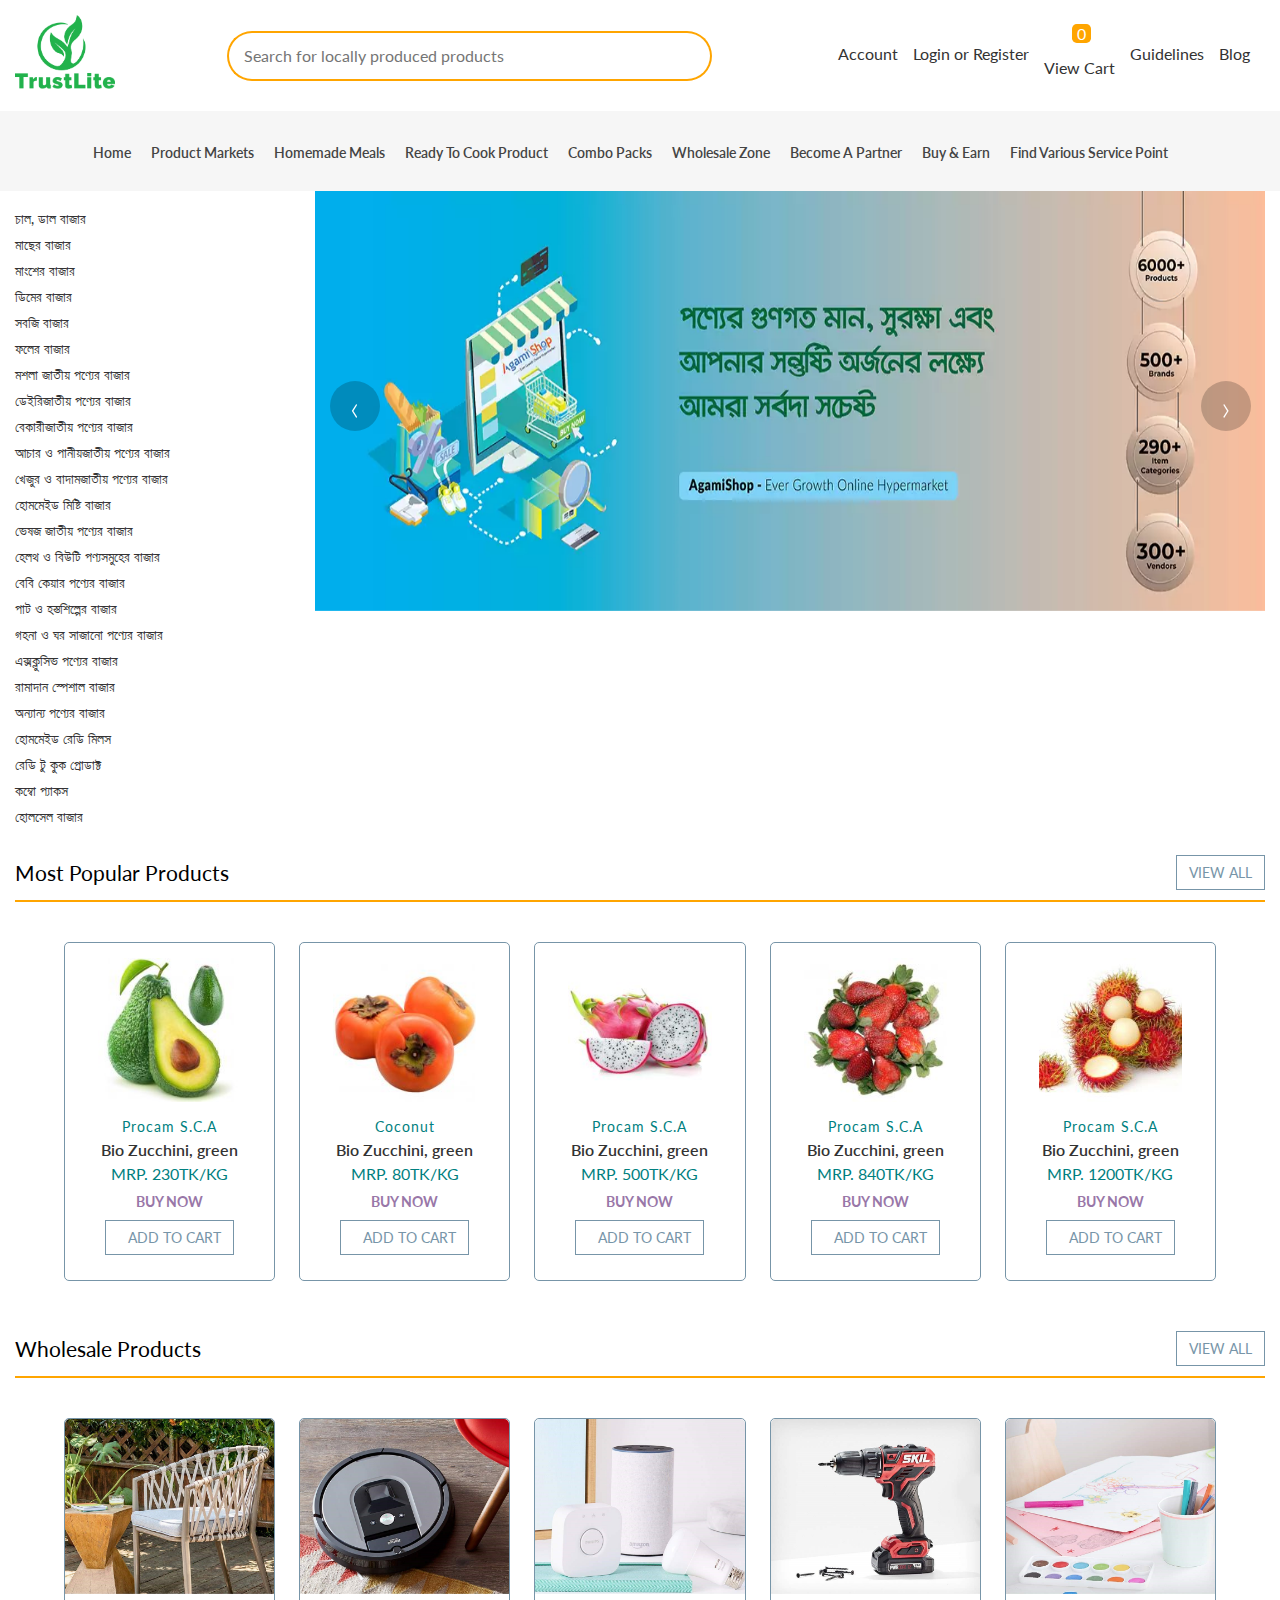
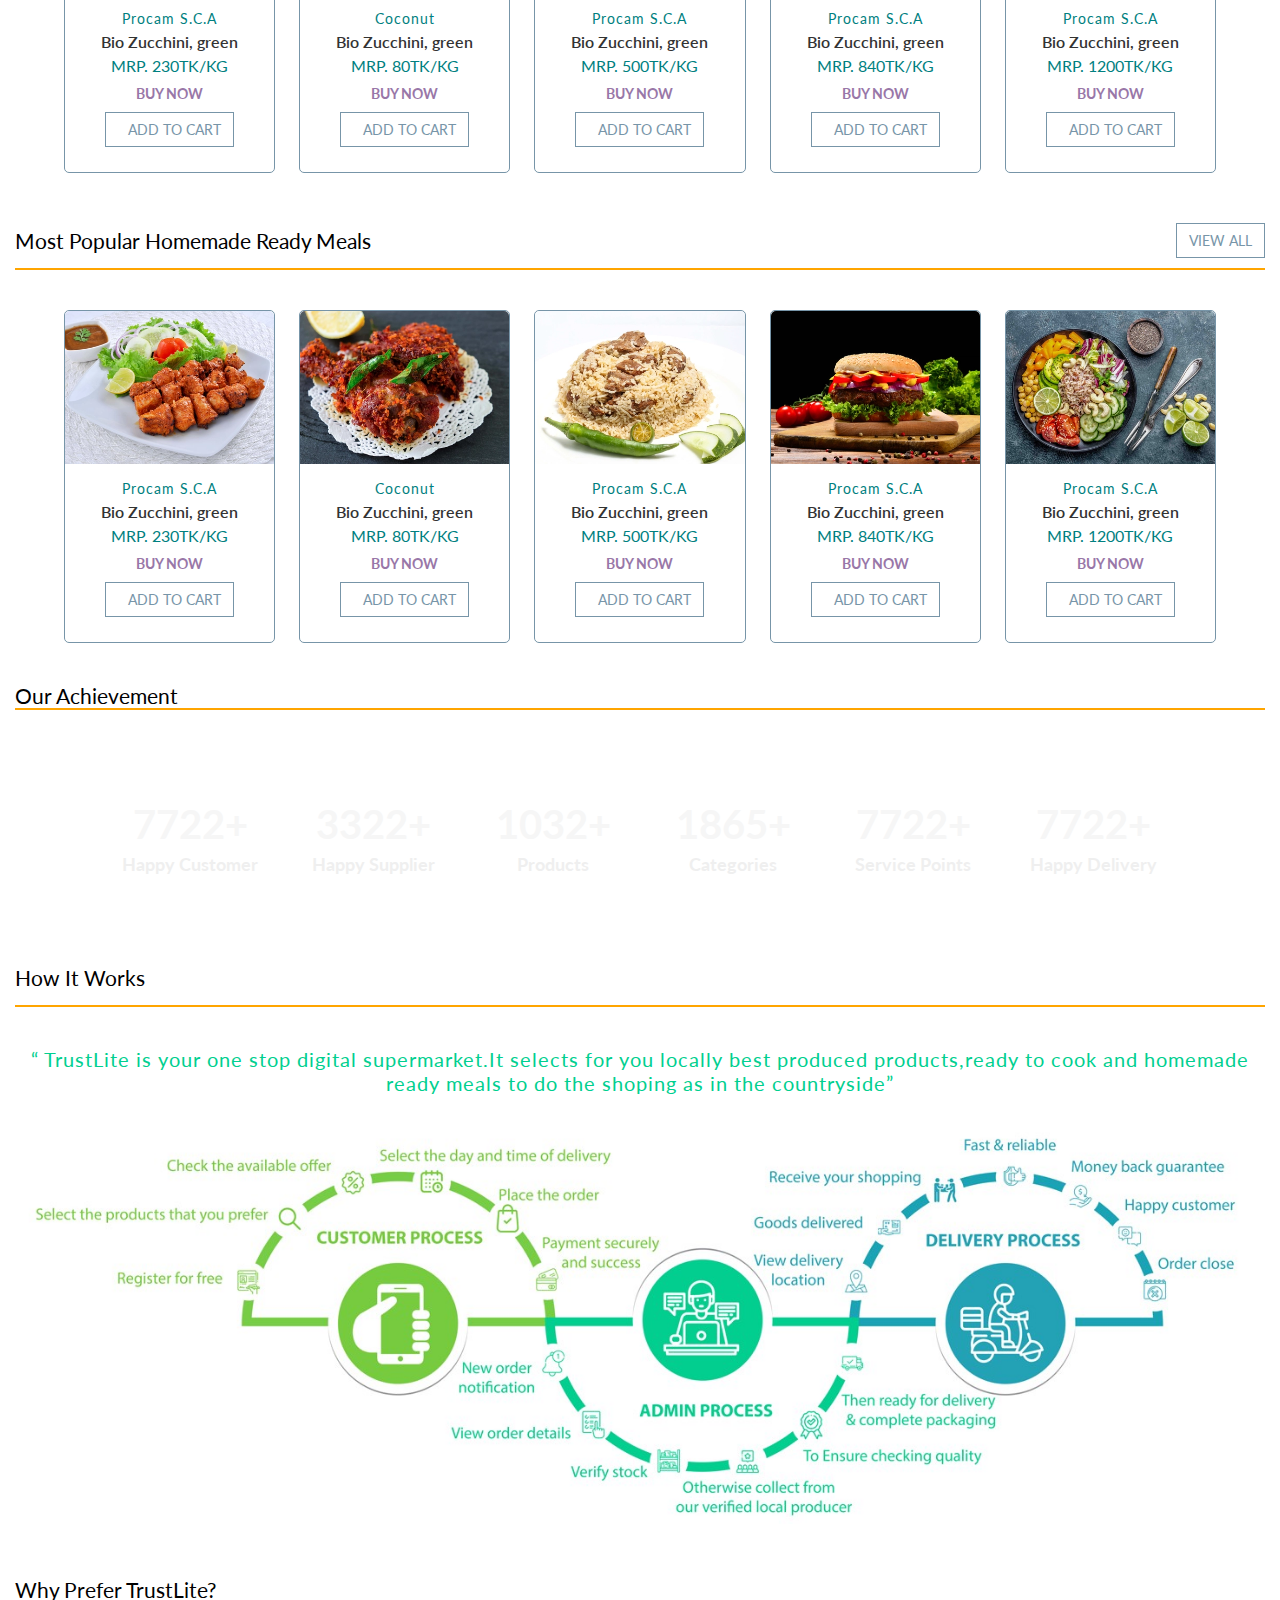
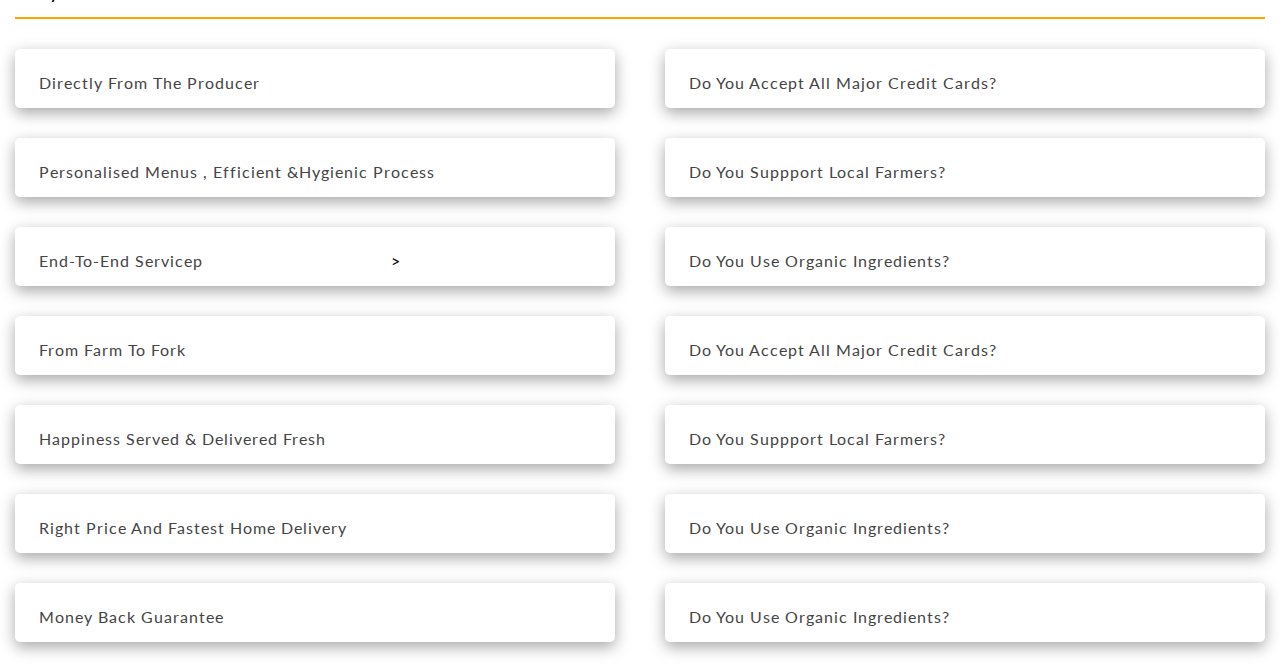
==== commit 6fef3faf: "some section added" ====
--- a/index.html
+++ b/index.html
@@ -2,599 +2,972 @@
 
 <!DOCTYPE html>
 <html lang="en">
-  <head>
-    <meta charset="UTF-8" />
-    <meta http-equiv="X-UA-Compatible" content="IE=edge" />
-    <meta name="viewport" content="width=device-width, initial-scale=1.0" />
-    <title>Trust|Lite</title>
-    <!-- Font-Awesome -->
-    <link
-      rel="stylesheet"
-      href="https://cdnjs.cloudflare.com/ajax/libs/font-awesome/5.15.2/css/all.min.css"
-      integrity="sha512-HK5fgLBL+xu6dm/Ii3z4xhlSUyZgTT9tuc/hSrtw6uzJOvgRr2a9jyxxT1ely+B+xFAmJKVSTbpM/CuL7qxO8w=="
-      crossorigin="anonymous"
-    />
-    <!-- Owl Carousel -->
-    <link
-      rel="stylesheet"
-      href="https://cdnjs.cloudflare.com/ajax/libs/OwlCarousel2/2.3.4/assets/owl.carousel.min.css"
-    />
-    <link
-      rel="stylesheet"
-      href="https://cdnjs.cloudflare.com/ajax/libs/OwlCarousel2/2.3.4/assets/owl.theme.default.min.css"
-    />
-    <!-- Custom CSS -->
-    <link rel="stylesheet" href="./css/style.css" />
-    <!-- Responsive CSS -->
-    <link rel="stylesheet" href="./css/responsive.css" />
-  </head>
-  <body>
-    <!-- Header section starts -->
-    <header>
-      <div class="header-top">
-        <div class="container">
-          <div class="header-top-container">
-            <div class="logo">
-              <a href="index.html"
-                ><img src="./assets/logo.png" alt="trust-lite logo"
-              /></a>
-            </div>
-            <form class="lg" action="">
-              <div class="search-category">
-                <input
-                  type="text"
-                  placeholder="Search for locally produced products"
-                  name="category"
-                  id="category"
-                />
-                <button type="submit" class="search-btn">
-                  <i class="fas fa-search"></i>
-                </button>
-              </div>
-            </form>
-            <ul class="header-top-right-list">
-              <li>
-                <a href="#"><i class="fas fa-user"></i><span>Account</span></a>
-              </li>
-              <li>
-                <a href="#"
-                  ><i class="fas fa-user-plus"></i>
-                  <span>Login or Register</span></a
-                >
-              </li>
-              <li>
-                <a href="#">
-                  <div class="cart-btn">
-                    <span class="nav-icon">
-                      <i class="fas fa-shopping-cart"></i>
-                    </span>
-                    <div class="cart-items">0</div>
-                  </div>
-                  <span>View Cart</span></a
-                >
-              </li>
-              <li>
-                <a href="#"
-                  ><i class="fas fa-book"></i><span>Guidelines</span></a
-                >
-              </li>
-              <li>
-                <a href="#"
-                  ><i class="fab fa-blogger-b"></i><span>Blog</span></a
-                >
-              </li>
-            </ul>
+	<head>
+		<meta charset="UTF-8" />
+		<meta http-equiv="X-UA-Compatible" content="IE=edge" />
+		<meta name="viewport" content="width=device-width, initial-scale=1.0" />
+		<title>Trust|Lite</title>
+		<!-- Font-Awesome -->
+		<link
+			rel="stylesheet"
+			href="https://cdnjs.cloudflare.com/ajax/libs/font-awesome/5.15.2/css/all.min.css"
+			integrity="sha512-HK5fgLBL+xu6dm/Ii3z4xhlSUyZgTT9tuc/hSrtw6uzJOvgRr2a9jyxxT1ely+B+xFAmJKVSTbpM/CuL7qxO8w=="
+			crossorigin="anonymous"
+		/>
+		<!-- Owl Carousel -->
+		<link
+			rel="stylesheet"
+			href="https://cdnjs.cloudflare.com/ajax/libs/OwlCarousel2/2.3.4/assets/owl.carousel.min.css"
+		/>
+		<link
+			rel="stylesheet"
+			href="https://cdnjs.cloudflare.com/ajax/libs/OwlCarousel2/2.3.4/assets/owl.theme.default.min.css"
+		/>
+		<!-- Custom CSS -->
+		<link rel="stylesheet" href="./css/style.css" />
+		<!-- Responsive CSS -->
+		<link rel="stylesheet" href="./css/responsive.css" />
+	</head>
+	<body>
+		<!-- Header section starts -->
+		<header>
+			<div class="header-top">
+				<div class="container">
+					<div class="header-top-container">
+						<div class="logo">
+							<a href="index.html"
+								><img src="./assets/logo.png" alt="trust-lite logo"
+							/></a>
+						</div>
+						<form class="lg" action="">
+							<div class="search-category">
+								<input
+									type="text"
+									placeholder="Search for locally produced products"
+									name="category"
+									id="category"
+								/>
+								<button type="submit" class="search-btn">
+									<i class="fas fa-search"></i>
+								</button>
+							</div>
+						</form>
+						<ul class="header-top-right-list">
+							<li>
+								<a href="#"><i class="fas fa-user"></i><span>Account</span></a>
+							</li>
+							<li>
+								<a href="#"
+									><i class="fas fa-user-plus"></i>
+									<span>Login or Register</span></a
+								>
+							</li>
+							<li>
+								<a href="#">
+									<div class="cart-btn">
+										<span class="nav-icon">
+											<i class="fas fa-shopping-cart"></i>
+										</span>
+										<div class="cart-items">0</div>
+									</div>
+									<span>View Cart</span></a
+								>
+							</li>
+							<li>
+								<a href="#"
+									><i class="fas fa-book"></i><span>Guidelines</span></a
+								>
+							</li>
+							<li>
+								<a href="#"
+									><i class="fab fa-blogger-b"></i><span>Blog</span></a
+								>
+							</li>
+						</ul>
+					</div>
+					<div class="md">
+						<form action="">
+							<div class="search-category">
+								<input
+									type="text"
+									placeholder="Search for locally produced products"
+									name="category"
+									id="category"
+								/>
+								<button type="submit" class="search-btn">
+									<i class="fas fa-search"></i>
+								</button>
+							</div>
+						</form>
+					</div>
+				</div>
+			</div>
+			<nav class="navbar">
+				<div class="container">
+					<ul class="nav-links">
+						<li><a href="#">home</a></li>
+						<li><a href="#">product markets</a></li>
+						<li><a href="#">homemade meals</a></li>
+						<li><a href="#">ready to cook product</a></li>
+						<li><a href="#">combo packs</a></li>
+						<li><a href="#">wholesale zone</a></li>
+						<li><a href="#">become a partner</a></li>
+						<li><a href="#">buy & earn</a></li>
+						<li><a href="#">find various service point</a></li>
+					</ul>
+				</div>
+			</nav>
+			<div class="container">
+				<div class="show-all-category-btn">
+					<span>all categories</span>
+					<span><i class="fas fa-angle-down"></i></span>
+				</div>
+			</div>
+		</header>
+		<!-- Header section ends -->
+		<!-- Banner section starts -->
+		<section class="banner">
+			<div class="container">
+				<div class="banner-container">
+					<div class="submenu">
+						<ul>
+							<li><a href="#">চাল, ডাল বাজার</a></li>
+							<li><a href="#">মাছের বাজার</a></li>
+							<li><a href="#">মাংশের বাজার</a></li>
+							<li><a href="#">ডিমের বাজার</a></li>
+							<li><a href="#">সবজি বাজার</a></li>
+							<li><a href="#">ফলের বাজার</a></li>
+							<li><a href="#">মশলা জাতীয় পণ্যের বাজার</a></li>
+							<li><a href="#">ডেইরিজাতীয় পণ্যের বাজার</a></li>
+							<li><a href="#">বেকারীজাতীয় পণ্যের বাজার</a></li>
+							<li><a href="#">আচার ও পানীয়জাতীয় পণ্যের বাজার</a></li>
+							<li><a href="#">খেজুর ও বাদামজাতীয় পণ্যের বাজার</a></li>
+							<li><a href="#">হোমমেইড মিষ্টি বাজার</a></li>
+							<li><a href="#">ভেষজ জাতীয় পণ্যের বাজার</a></li>
+							<li><a href="#">হেলথ ও বিউটি পণ্যসমুহের বাজার</a></li>
+							<li><a href="#">বেবি কেয়ার পণ্যের বাজার</a></li>
+							<li><a href="#">পাট ও হস্তশিল্পের বাজার</a></li>
+							<li>
+								<a href="#">গহনা ও ঘর সাজানো পণ্যের বাজার</a>
+							</li>
+							<li><a href="#">এক্সক্লুসিভ পণ্যের বাজার</a></li>
+							<li><a href="#">রামাদান স্পেশাল বাজার</a></li>
+							<li><a href="#">অন্যান্য পণ্যের বাজার</a></li>
+							<li><a href="#">হোমমেইড রেডি মিলস</a></li>
+							<li><a href="#">রেডি টু কুক প্রোডাক্ট</a></li>
+							<li><a href="#">কম্বো প্যাকস</a></li>
+							<li><a href="#">হোলসেল বাজার</a></li>
+						</ul>
+					</div>
+					<div class="slider">
+						<div
+							data-ride="carousel"
+							data-interval="3000"
+							class="owl-carousel owl-theme"
+						>
+							<div class="slide">
+								<div class="slide-content">
+									<img
+										src="./assets/slider-images/slider-img-1.jpg"
+										alt="slider-image"
+									/>
+								</div>
+							</div>
+							<div class="slide">
+								<div class="slide-content">
+									<img
+										src="./assets/slider-images/slider-img-2.jpg"
+										alt="slider"
+									/>
+								</div>
+							</div>
+							<div class="slide">
+								<div class="slide-content">
+									<img
+										src="./assets/slider-images/slider-img-3.jpg"
+										alt="slide"
+									/>
+								</div>
+							</div>
+						</div>
+					</div>
+				</div>
+			</div>
+		</section>
+		<!-- Banner section ends -->
+		<!-- Popular products section starts -->
+		<section class="products popular-products">
+			<div class="container">
+				<div class="section-title">
+					<h2>
+						most popular products <span class="btn view-all-btn">view all</span>
+					</h2>
+					<hr />
+				</div>
+				<div class="products-center">
+					<!-- Single Product -->
+					<article class="product">
+						<div class="img-container">
+							<img
+								class="product-img"
+								src="./assets/img/products/avocade.jpg"
+								alt="productOne"
+							/>
+							<button class="btn details-btn">details</button>
+						</div>
+						<h3>Procam S.C.A</h3>
+						<h2>Bio Zucchini, green</h2>
+						<div class="cart-icons">
+							<span class="price">MRP. 230TK/KG</span>
+							<span class="btn buy-now-btn">buy now</span>
+							<span class="btn cart"
+								><i class="fas fa-shopping-cart"></i>add to cart</span
+							>
+						</div>
+					</article>
+					<!-- End of Single Product -->
+					<!-- Single Product -->
+					<article class="product">
+						<div class="img-container">
+							<img
+								class="product-img"
+								src="./assets/img/products/tomato.jpg"
+								alt="productOne"
+							/>
+							<button class="btn details-btn">details</button>
+						</div>
+						<h3>Coconut</h3>
+						<h2>Bio Zucchini, green</h2>
+						<div class="cart-icons">
+							<span class="price">MRP. 80TK/KG</span>
+							<span class="btn buy-now-btn">buy now</span>
+							<span class="btn cart"
+								><i class="fas fa-shopping-cart"></i>add to cart</span
+							>
+						</div>
+					</article>
+					<!-- End of Single Product -->
+					<!-- Single Product -->
+					<article class="product">
+						<div class="img-container">
+							<img
+								class="product-img"
+								src="./assets/img/products/dragon.jpg"
+								alt="productOne"
+							/>
+							<button class="btn details-btn">details</button>
+						</div>
+						<h3>Procam S.C.A</h3>
+						<h2>Bio Zucchini, green</h2>
+						<div class="cart-icons">
+							<span class="price">MRP. 500TK/KG</span>
+							<span class="btn buy-now-btn">buy now</span>
+							<span class="btn cart"
+								><i class="fas fa-shopping-cart"></i>add to cart</span
+							>
+						</div>
+					</article>
+					<!-- End of Single Product -->
+					<!-- Single Product -->
+					<article class="product">
+						<div class="img-container">
+							<img
+								class="product-img"
+								src="./assets/img/products/strawberry.jpg"
+								alt="productOne"
+							/>
+							<button class="btn details-btn">details</button>
+						</div>
+						<h3>Procam S.C.A</h3>
+						<h2>Bio Zucchini, green</h2>
+						<div class="cart-icons">
+							<span class="price">MRP. 840TK/KG</span>
+							<span class="btn buy-now-btn">buy now</span>
+							<span class="btn cart"
+								><i class="fas fa-shopping-cart"></i>add to cart</span
+							>
+						</div>
+					</article>
+					<!-- End of Single Product -->
+					<!-- Single Product -->
+					<article class="product">
+						<div class="img-container">
+							<img
+								class="product-img"
+								src="./assets/img/products/rambu.jpg"
+								alt="productOne"
+							/>
+							<button class="btn details-btn">details</button>
+						</div>
+						<h3>Procam S.C.A</h3>
+						<h2>Bio Zucchini, green</h2>
+						<div class="cart-icons">
+							<span class="price">MRP. 1200TK/KG</span>
+							<span class="btn buy-now-btn">buy now</span>
+							<span class="btn cart"
+								><i class="fas fa-shopping-cart"></i>add to cart</span
+							>
+						</div>
+					</article>
+					<!-- End of Single Product -->
+				</div>
+			</div>
+		</section>
+		<!-- Wholesale Products section starts -->
+		<section class="products wholesale-products">
+			<div class="container">
+				<div class="section-title">
+					<h2>
+						wholesale products <span class="btn view-all-btn">view all</span>
+					</h2>
+					<hr />
+				</div>
+				<div class="products-center">
+					<!-- Single Product -->
+					<article class="product">
+						<div class="img-container">
+							<img
+								class="product-img"
+								src="./assets/img/wholesale/wholesale1.jpg"
+								alt="productOne"
+							/>
+							<button class="btn details-btn">details</button>
+						</div>
+						<h3>Procam S.C.A</h3>
+						<h2>Bio Zucchini, green</h2>
+						<div class="cart-icons">
+							<span class="price">MRP. 230TK/KG</span>
+							<span class="btn buy-now-btn">buy now</span>
+							<span class="btn cart"
+								><i class="fas fa-shopping-cart"></i>add to cart</span
+							>
+						</div>
+					</article>
+					<!-- End of Single Product -->
+					<!-- Single Product -->
+					<article class="product">
+						<div class="img-container">
+							<img
+								class="product-img"
+								src="./assets/img/wholesale/wholesale2.jpg"
+								alt="productOne"
+							/>
+							<button class="btn details-btn">details</button>
+						</div>
+						<h3>Coconut</h3>
+						<h2>Bio Zucchini, green</h2>
+						<div class="cart-icons">
+							<span class="price">MRP. 80TK/KG</span>
+							<span class="btn buy-now-btn">buy now</span>
+							<span class="btn cart"
+								><i class="fas fa-shopping-cart"></i>add to cart</span
+							>
+						</div>
+					</article>
+					<!-- End of Single Product -->
+					<!-- Single Product -->
+					<article class="product">
+						<div class="img-container">
+							<img
+								class="product-img"
+								src="./assets/img/wholesale/wholesale3.jpg"
+								alt="productOne"
+							/>
+							<button class="btn details-btn">details</button>
+						</div>
+						<h3>Procam S.C.A</h3>
+						<h2>Bio Zucchini, green</h2>
+						<div class="cart-icons">
+							<span class="price">MRP. 500TK/KG</span>
+							<span class="btn buy-now-btn">buy now</span>
+							<span class="btn cart"
+								><i class="fas fa-shopping-cart"></i>add to cart</span
+							>
+						</div>
+					</article>
+					<!-- End of Single Product -->
+					<!-- Single Product -->
+					<article class="product">
+						<div class="img-container">
+							<img
+								class="product-img"
+								src="./assets/img/wholesale/wholesale4.jpg"
+								alt="productOne"
+							/>
+							<button class="btn details-btn">details</button>
+						</div>
+						<h3>Procam S.C.A</h3>
+						<h2>Bio Zucchini, green</h2>
+						<div class="cart-icons">
+							<span class="price">MRP. 840TK/KG</span>
+							<span class="btn buy-now-btn">buy now</span>
+							<span class="btn cart"
+								><i class="fas fa-shopping-cart"></i>add to cart</span
+							>
+						</div>
+					</article>
+					<!-- End of Single Product -->
+					<!-- Single Product -->
+					<article class="product">
+						<div class="img-container">
+							<img
+								class="product-img"
+								src="./assets/img/wholesale/wholesale5.jpg"
+								alt="productOne"
+							/>
+							<button class="btn details-btn">details</button>
+						</div>
+						<h3>Procam S.C.A</h3>
+						<h2>Bio Zucchini, green</h2>
+						<div class="cart-icons">
+							<span class="price">MRP. 1200TK/KG</span>
+							<span class="btn buy-now-btn">buy now</span>
+							<span class="btn cart"
+								><i class="fas fa-shopping-cart"></i>add to cart</span
+							>
+						</div>
+					</article>
+					<!-- End of Single Product -->
+				</div>
+			</div>
+		</section>
+		<!-- Wholesale Products section ends -->
+		<!-- Most Popular Homemade Ready Products starts -->
+		<section class="products popular-homemade-ready-meals">
+			<div class="container">
+				<div class="section-title">
+					<h2>
+						most popular homemade ready meals
+						<span class="btn view-all-btn">view all</span>
+					</h2>
+					<hr />
+				</div>
+				<div class="products-center">
+					<!-- Single Product -->
+					<article class="product">
+						<div class="img-container">
+							<img
+								class="product-img"
+								src="./assets/img/homemade-meals/home-made1.jpg"
+								alt="productOne"
+							/>
+							<button class="btn details-btn">details</button>
+						</div>
+						<h3>Procam S.C.A</h3>
+						<h2>Bio Zucchini, green</h2>
+						<div class="cart-icons">
+							<span class="price">MRP. 230TK/KG</span>
+							<span class="btn buy-now-btn">buy now</span>
+							<span class="btn cart"
+								><i class="fas fa-shopping-cart"></i>add to cart</span
+							>
+						</div>
+					</article>
+					<!-- End of Single Product -->
+					<!-- Single Product -->
+					<article class="product">
+						<div class="img-container">
+							<img
+								class="product-img"
+								src="./assets/img/homemade-meals/home-made2.jpg"
+								alt="productOne"
+							/>
+							<button class="btn details-btn">details</button>
+						</div>
+						<h3>Coconut</h3>
+						<h2>Bio Zucchini, green</h2>
+						<div class="cart-icons">
+							<span class="price">MRP. 80TK/KG</span>
+							<span class="btn buy-now-btn">buy now</span>
+							<span class="btn cart"
+								><i class="fas fa-shopping-cart"></i>add to cart</span
+							>
+						</div>
+					</article>
+					<!-- End of Single Product -->
+					<!-- Single Product -->
+					<article class="product">
+						<div class="img-container">
+							<img
+								class="product-img"
+								src="./assets/img/homemade-meals/home-made3.jpg"
+								alt="productOne"
+							/>
+							<button class="btn details-btn">details</button>
+						</div>
+						<h3>Procam S.C.A</h3>
+						<h2>Bio Zucchini, green</h2>
+						<div class="cart-icons">
+							<span class="price">MRP. 500TK/KG</span>
+							<span class="btn buy-now-btn">buy now</span>
+							<span class="btn cart"
+								><i class="fas fa-shopping-cart"></i>add to cart</span
+							>
+						</div>
+					</article>
+					<!-- End of Single Product -->
+					<!-- Single Product -->
+					<article class="product">
+						<div class="img-container">
+							<img
+								class="product-img"
+								src="./assets/img/homemade-meals/home-made4.jpg"
+								alt="productOne"
+							/>
+							<button class="btn details-btn">details</button>
+						</div>
+						<h3>Procam S.C.A</h3>
+						<h2>Bio Zucchini, green</h2>
+						<div class="cart-icons">
+							<span class="price">MRP. 840TK/KG</span>
+							<span class="btn buy-now-btn">buy now</span>
+							<span class="btn cart"
+								><i class="fas fa-shopping-cart"></i>add to cart</span
+							>
+						</div>
+					</article>
+					<!-- End of Single Product -->
+					<!-- Single Product -->
+					<article class="product">
+						<div class="img-container">
+							<img
+								class="product-img"
+								src="./assets/img/homemade-meals/home-made5.jpg"
+								alt="productOne"
+							/>
+							<button class="btn details-btn">details</button>
+						</div>
+						<h3>Procam S.C.A</h3>
+						<h2>Bio Zucchini, green</h2>
+						<div class="cart-icons">
+							<span class="price">MRP. 1200TK/KG</span>
+							<span class="btn buy-now-btn">buy now</span>
+							<span class="btn cart"
+								><i class="fas fa-shopping-cart"></i>add to cart</span
+							>
+						</div>
+					</article>
+					<!-- End of Single Product -->
+				</div>
+			</div>
+		</section>
+		<!-- Most Popular Homemade Ready Products ends -->
+		<!-- Our Achievement Secton starts -->
+		<section class="">
+			<div class="container">
+				<div class="section-title">
+					<h2>our achievement</h2>
+					<hr />
+				</div>
+			</div>
+			<div class="achievement-wrapper">
+				<div class="container">
+					<div class="achievement-item-container numbers">
+						<div class="achievement-item">
+							<p><i class="fas fa-users"></i></p>
+							<h3><span class="value">7722</span>+</h3>
+							<h6>happy customer</h6>
+						</div>
+						<div class="achievement-item">
+							<p><i class="fas fa-handshake"></i></p>
+							<h3><span class="value">3322</span>+</h3>
+							<h6>happy supplier</h6>
+						</div>
+						<div class="achievement-item">
+							<p><i class="fas fa-shopping-bag"></i></p>
+							<h3><span class="value">1032</span>+</h3>
+							<h6>products</h6>
+						</div>
+						<div class="achievement-item">
+							<p><i class="fas fa-book"></i></p>
+							<h3><span class="value">1865</span>+</h3>
+							<h6>categories</h6>
+						</div>
+						<div class="achievement-item">
+							<p><i class="fas fa-map-marker-alt"></i></p>
+							<h3><span class="value">7722</span>+</h3>
+							<h6>service points</h6>
+						</div>
+						<div class="achievement-item">
+							<p><i class="fas fa-truck"></i></p>
+							<h3><span class="value">7722</span>+</h3>
+							<h6>happy delivery</h6>
+						</div>
+					</div>
+				</div>
+			</div>
+		</section>
+		<!-- Our Achievement Section ends -->
+		<!-- How it works section starts -->
+		<section class="how-it-works">
+			<div class="container">
+				<div class="section-title">
+					<h2>how it works</h2>
+					<hr />
+				</div>
+				<p>
+					<q>
+						TrustLite is your one stop digital supermarket.It selects for you
+						locally best produced products,ready to cook and homemade ready
+						meals to do the shoping as in the countryside</q
+					>
+				</p>
+				<img src="./assets/img/howitworks.jpg" alt="how-it-works" />
+			</div>
+		</section>
+		<!-- How it works section ends -->
+		<!-- Why prefer trustLite starts -->
+		<section class="why-prefer">
+			<div class="container">
+				<div class="section-title">
+					<h2>why prefer trustLite?</h2>
+					<hr />
+				</div>
+        <div class="questions">
+          <div class="section-center">
+			  <div class="row">
+ <!-- single question -->
+ <article class="question">
+	<!-- question title -->
+	<div class="question-title">
+	  <p>Directly from the Producer</p>
+	  <button type="button" class="question-btn">
+		<span class="plus-icon">
+		  <i class="far fa-plus-square"></i>
+		</span>
+		<span class="minus-icon">
+		  <i class="far fa-minus-square"></i>
+		</span>
+	  </button>
+	</div>
+	<!-- question text -->
+	<div class="question-text">
+	  <p>
+		Order directly from the Producer, artisan or farmers and get your order delivered straight to your home
+	  </p>
+	</div>
+  </article>
+  <!-- end of single question -->
+  <!-- single question -->
+  <article class="question">
+	<!-- question title -->
+	<div class="question-title">
+	  <p>Personalised Menus , Efficient &Hygienic Process</p>
+	  <button type="button" class="question-btn">
+		<span class="plus-icon">
+		  <i class="far fa-plus-square"></i>
+		</span>
+		<span class="minus-icon">
+		  <i class="far fa-minus-square"></i>
+		</span>
+	  </button>
+	</div>
+	<!-- question text -->
+	<div class="question-text">
+	  <p>
+		The curated meal choice and individual ordering is just fantastic! Always something for everyone on the menus. We insist that all our partners use state of the art processing facilities and world class practises and highly skilled employees to ensure your every order is packed just right and delivered fresh to your home.
+	  </p>
+	</div>
+  </article>
+  <!-- end of single question -->
+  <!-- single question -->
+  <article class="question">
+	<!-- question title -->
+	<div class="question-title">
+	  <p>End-to-End Servicep</p>>
+	  <!-- button -->
+	  <button type="button" class="question-btn">
+		<span class="plus-icon">
+		  <i class="far fa-plus-square"></i>
+		</span>
+		<span class="minus-icon">
+		  <i class="far fa-minus-square"></i>
+		</span>
+	  </button>
+	</div>
+	<!-- question text -->
+	<div class="question-text">
+	  <p>
+		With a dedicated account manager our team is on hand to ensure everything runs smoothly. Reach us real time via phone, chat or email and trust there's a real person who knows your needs on the other end . We want to make healthy, delicious food accessible in people's daily lives by connecting them with Bangladesh’s most innovative and quality focused, locally produced products and Homemade ready meals.
+	  </p>
+	</div>
+  </article>
+  <!-- end of single question -->
+   <!-- single question -->
+   <article class="question">
+	<!-- question title -->
+	<div class="question-title">
+	  <p>From Farm to Fork</p>
+	  <button type="button" class="question-btn">
+		<span class="plus-icon">
+		  <i class="far fa-plus-square"></i>
+		</span>
+		<span class="minus-icon">
+		  <i class="far fa-minus-square"></i>
+		</span>
+	  </button>
+	</div>
+	<!-- question text -->
+	<div class="question-text">
+	  <p>
+		The TrustLite producers stand for a new, digital generation of farmers, butchers, fishermen, rural women and artisans who love what they do. They fight for a modern agriculture and food economy and respect nature. They advocate old varieties, special breeds and diversity that simply tastes good. Order directly from the producer you trust. Support real craft with every order. Taste the variety of honest foods.
+	  </p>
+	</div>
+  </article>
+  <!-- end of single question -->
+  <!-- single question -->
+  <article class="question">
+	<!-- question title -->
+	<div class="question-title">
+	  <p>Happiness served & Delivered Fresh</p>
+	  <button type="button" class="question-btn">
+		<span class="plus-icon">
+		  <i class="far fa-plus-square"></i>
+		</span>
+		<span class="minus-icon">
+		  <i class="far fa-minus-square"></i>
+		</span>
+	  </button>
+	</div>
+	<!-- question text -->
+	<div class="question-text">
+	  <p>
+		Good food is as much the experience as it is the taste. Bring your team together over a meal that will give them energy throughout the day and make soggy sandwiches, pasta and post lunch lulls a thing of the past. The freshest and healthiest products, cleaned, cut and delivered straight to your kitchen, on time , every time.
+	  </p>
+	</div>
+  </article>
+  <!-- end of single question -->
+  <!-- single question -->
+  <article class="question">
+	<!-- question title -->
+	<div class="question-title">
+	  <p>Right Price and Fastest Home Delivery</p>
+	  <!-- button -->
+	  <button type="button" class="question-btn">
+		<span class="plus-icon">
+		  <i class="far fa-plus-square"></i>
+		</span>
+		<span class="minus-icon">
+		  <i class="far fa-minus-square"></i>
+		</span>
+	  </button>
+	</div>
+	<!-- question text -->
+	<div class="question-text">
+	  <p>
+		TrustLite guarantees right price and fastest home delivery service than others to any destination across divisional city. Because of – We are convenience with confidence We are simplicity, We are hope We are the eco of a new era We are the end of queues. To simplify your life we exist and to ensure your comfort we work. With one click choose and buy without delay anywhere and anytime Then relax and rest while the purchase at your door is delivered. Yes it's true
+	  </p>
+	</div>
+  </article>
+  <!-- end of single question -->
+    <!-- single question -->
+	<article class="question">
+		<!-- question title -->
+		<div class="question-title">
+		  <p>Money Back Guarantee</p>
+		  <!-- button -->
+		  <button type="button" class="question-btn">
+			<span class="plus-icon">
+			  <i class="far fa-plus-square"></i>
+			</span>
+			<span class="minus-icon">
+			  <i class="far fa-minus-square"></i>
+			</span>
+		  </button>
+		</div>
+		<!-- question text -->
+		<div class="question-text">
+		  <p>
+			Satisfied with your purchase or products on TrustLite? Leave a positive comment. Not satisfied? Report the problem, our customer service is ready to solve the problem. Otherwise you will be refunded and Money back guarantee.
+		  </p>
+		</div>
+	  </article>
+	  <!-- end of single question -->
+			  </div>
+			  <div class="row">
+				<!-- single question -->
+				<article class="question">
+				   <!-- question title -->
+				   <div class="question-title">
+					 <p>do you accept all major credit cards?</p>
+					 <button type="button" class="question-btn">
+					   <span class="plus-icon">
+						 <i class="far fa-plus-square"></i>
+					   </span>
+					   <span class="minus-icon">
+						 <i class="far fa-minus-square"></i>
+					   </span>
+					 </button>
+				   </div>
+				   <!-- question text -->
+				   <div class="question-text">
+					 <p>
+					   Lorem ipsum dolor sit amet, consectetur adipisicing elit. Est
+					   dolore illo dolores quia nemo doloribus quaerat, magni numquam
+					   repellat reprehenderit.
+					 </p>
+				   </div>
+				 </article>
+				 <!-- end of single question -->
+				 <!-- single question -->
+				 <article class="question">
+				   <!-- question title -->
+				   <div class="question-title">
+					 <p>do you suppport local farmers?</p>
+					 <button type="button" class="question-btn">
+					   <span class="plus-icon">
+						 <i class="far fa-plus-square"></i>
+					   </span>
+					   <span class="minus-icon">
+						 <i class="far fa-minus-square"></i>
+					   </span>
+					 </button>
+				   </div>
+				   <!-- question text -->
+				   <div class="question-text">
+					 <p>
+					   Lorem ipsum dolor sit amet, consectetur adipisicing elit. Est
+					   dolore illo dolores quia nemo doloribus quaerat, magni numquam
+					   repellat reprehenderit.
+					 </p>
+				   </div>
+				 </article>
+				 <!-- end of single question -->
+				 <!-- single question -->
+				 <article class="question">
+				   <!-- question title -->
+				   <div class="question-title">
+					 <p>do you use organic ingredients?</p>
+					 <!-- button -->
+					 <button type="button" class="question-btn">
+					   <span class="plus-icon">
+						 <i class="far fa-plus-square"></i>
+					   </span>
+					   <span class="minus-icon">
+						 <i class="far fa-minus-square"></i>
+					   </span>
+					 </button>
+				   </div>
+				   <!-- question text -->
+				   <div class="question-text">
+					 <p>
+					   Lorem ipsum dolor sit amet, consectetur adipisicing elit. Est
+					   dolore illo dolores quia nemo doloribus quaerat, magni numquam
+					   repellat reprehenderit.
+					 </p>
+				   </div>
+				 </article>
+				 <!-- end of single question -->
+				  <!-- single question -->
+				  <article class="question">
+				   <!-- question title -->
+				   <div class="question-title">
+					 <p>do you accept all major credit cards?</p>
+					 <button type="button" class="question-btn">
+					   <span class="plus-icon">
+						 <i class="far fa-plus-square"></i>
+					   </span>
+					   <span class="minus-icon">
+						 <i class="far fa-minus-square"></i>
+					   </span>
+					 </button>
+				   </div>
+				   <!-- question text -->
+				   <div class="question-text">
+					 <p>
+					   Lorem ipsum dolor sit amet, consectetur adipisicing elit. Est
+					   dolore illo dolores quia nemo doloribus quaerat, magni numquam
+					   repellat reprehenderit.
+					 </p>
+				   </div>
+				 </article>
+				 <!-- end of single question -->
+				 <!-- single question -->
+				 <article class="question">
+				   <!-- question title -->
+				   <div class="question-title">
+					 <p>do you suppport local farmers?</p>
+					 <button type="button" class="question-btn">
+					   <span class="plus-icon">
+						 <i class="far fa-plus-square"></i>
+					   </span>
+					   <span class="minus-icon">
+						 <i class="far fa-minus-square"></i>
+					   </span>
+					 </button>
+				   </div>
+				   <!-- question text -->
+				   <div class="question-text">
+					 <p>
+					   Lorem ipsum dolor sit amet, consectetur adipisicing elit. Est
+					   dolore illo dolores quia nemo doloribus quaerat, magni numquam
+					   repellat reprehenderit.
+					 </p>
+				   </div>
+				 </article>
+				 <!-- end of single question -->
+				 <!-- single question -->
+				 <article class="question">
+				   <!-- question title -->
+				   <div class="question-title">
+					 <p>do you use organic ingredients?</p>
+					 <!-- button -->
+					 <button type="button" class="question-btn">
+					   <span class="plus-icon">
+						 <i class="far fa-plus-square"></i>
+					   </span>
+					   <span class="minus-icon">
+						 <i class="far fa-minus-square"></i>
+					   </span>
+					 </button>
+				   </div>
+				   <!-- question text -->
+				   <div class="question-text">
+					 <p>
+					   Lorem ipsum dolor sit amet, consectetur adipisicing elit. Est
+					   dolore illo dolores quia nemo doloribus quaerat, magni numquam
+					   repellat reprehenderit.
+					 </p>
+				   </div>
+				 </article>
+				 				 <!-- end of single question -->
+				 <!-- single question -->
+				 <article class="question">
+					<!-- question title -->
+					<div class="question-title">
+					  <p>do you use organic ingredients?</p>
+					  <!-- button -->
+					  <button type="button" class="question-btn">
+						<span class="plus-icon">
+						  <i class="far fa-plus-square"></i>
+						</span>
+						<span class="minus-icon">
+						  <i class="far fa-minus-square"></i>
+						</span>
+					  </button>
+					</div>
+					<!-- question text -->
+					<div class="question-text">
+					  <p>
+						Lorem ipsum dolor sit amet, consectetur adipisicing elit. Est
+						dolore illo dolores quia nemo doloribus quaerat, magni numquam
+						repellat reprehenderit.
+					  </p>
+					</div>
+				  </article>
+				 <!-- end of single question -->
+							 </div>
+           
           </div>
-          <div class="md">
-            <form action="">
-              <div class="search-category">
-                <input
-                  type="text"
-                  placeholder="Search for locally produced products"
-                  name="category"
-                  id="category"
-                />
-                <button type="submit" class="search-btn">
-                  <i class="fas fa-search"></i>
-                </button>
-              </div>
-            </form>
-          </div>
-        </div>
-      </div>
-      <nav class="navbar">
-        <div class="container">
-          <ul class="nav-links">
-            <li><a href="#">home</a></li>
-            <li><a href="#">product markets</a></li>
-            <li><a href="#">homemade meals</a></li>
-            <li><a href="#">ready to cook product</a></li>
-            <li><a href="#">combo packs</a></li>
-            <li><a href="#">wholesale zone</a></li>
-            <li><a href="#">become a partner</a></li>
-            <li><a href="#">buy & earn</a></li>
-            <li><a href="#">find various service point</a></li>
-          </ul>
-        </div>
-      </nav>
-      <div class="container">
-        <div class="show-all-category-btn">
-          <span>all categories</span>
-          <span><i class="fas fa-angle-down"></i></span>
-        </div>
-      </div>
-    </header>
-    <!-- Header section ends -->
-    <!-- Banner section starts -->
-    <section class="banner">
-      <div class="container">
-        <div class="banner-container">
-          <div class="submenu">
-            <ul>
-              <li><a href="#">চাল, ডাল বাজার</a></li>
-              <li><a href="#">মাছের বাজার</a></li>
-              <li><a href="#">মাংশের বাজার</a></li>
-              <li><a href="#">ডিমের বাজার</a></li>
-              <li><a href="#">সবজি বাজার</a></li>
-              <li><a href="#">ফলের বাজার</a></li>
-              <li><a href="#">মশলা জাতীয় পণ্যের বাজার</a></li>
-              <li><a href="#">ডেইরিজাতীয় পণ্যের বাজার</a></li>
-              <li><a href="#">বেকারীজাতীয় পণ্যের বাজার</a></li>
-              <li><a href="#">আচার ও পানীয়জাতীয় পণ্যের বাজার</a></li>
-              <li><a href="#">খেজুর ও বাদামজাতীয় পণ্যের বাজার</a></li>
-              <li><a href="#">হোমমেইড মিষ্টি বাজার</a></li>
-              <li><a href="#">ভেষজ জাতীয় পণ্যের বাজার</a></li>
-              <li><a href="#">হেলথ ও বিউটি পণ্যসমুহের বাজার</a></li>
-              <li><a href="#">বেবি কেয়ার পণ্যের বাজার</a></li>
-              <li><a href="#">পাট ও হস্তশিল্পের বাজার</a></li>
-              <li>
-                <a href="#">গহনা ও ঘর সাজানো পণ্যের বাজার</a>
-              </li>
-              <li><a href="#">এক্সক্লুসিভ পণ্যের বাজার</a></li>
-              <li><a href="#">রামাদান স্পেশাল বাজার</a></li>
-              <li><a href="#">অন্যান্য পণ্যের বাজার</a></li>
-              <li><a href="#">হোমমেইড রেডি মিলস</a></li>
-              <li><a href="#">রেডি টু কুক প্রোডাক্ট</a></li>
-              <li><a href="#">কম্বো প্যাকস</a></li>
-              <li><a href="#">হোলসেল বাজার</a></li>
-            </ul>
-          </div>
-          <div class="slider">
-            <div
-              data-ride="carousel"
-              data-interval="3000"
-              class="owl-carousel owl-theme"
-            >
-              <div class="slide">
-                <div class="slide-content">
-                  <img
-                    src="./assets/slider-images/slider-img-1.jpg"
-                    alt="slider-image"
-                  />
-                </div>
-              </div>
-              <div class="slide">
-                <div class="slide-content">
-                  <img
-                    src="./assets/slider-images/slider-img-2.jpg"
-                    alt="slider"
-                  />
-                </div>
-              </div>
-              <div class="slide">
-                <div class="slide-content">
-                  <img
-                    src="./assets/slider-images/slider-img-3.jpg"
-                    alt="slide"
-                  />
-                </div>
-              </div>
-            </div>
-          </div>
-        </div>
-      </div>
-    </section>
-    <!-- Banner section ends -->
-    <!-- Popular products section starts -->
-    <section class="products popular-products">
-      <div class="container">
-        <div class="section-title">
-          <h2>
-            most popular products <span class="btn view-all-btn">view all</span>
-          </h2>
-          <hr />
-        </div>
-        <div class="products-center">
-          <!-- Single Product -->
-          <article class="product">
-            <div class="img-container">
-              <img
-                class="product-img"
-                src="./assets/img/products/avocade.jpg"
-                alt="productOne"
-              />
-              <button class="btn details-btn">details</button>
-            </div>
-            <h3>Procam S.C.A</h3>
-            <h2>Bio Zucchini, green</h2>
-            <div class="cart-icons">
-              <span class="price">MRP. 230TK/KG</span>
-              <span class="btn buy-now-btn">buy now</span>
-              <span class="btn cart"
-                ><i class="fas fa-shopping-cart"></i>add to cart</span
-              >
-            </div>
-          </article>
-          <!-- End of Single Product -->
-          <!-- Single Product -->
-          <article class="product">
-            <div class="img-container">
-              <img
-                class="product-img"
-                src="./assets/img/products/tomato.jpg"
-                alt="productOne"
-              />
-              <button class="btn details-btn">details</button>
-            </div>
-            <h3>Coconut</h3>
-            <h2>Bio Zucchini, green</h2>
-            <div class="cart-icons">
-              <span class="price">MRP. 80TK/KG</span>
-              <span class="btn buy-now-btn">buy now</span>
-              <span class="btn cart"
-                ><i class="fas fa-shopping-cart"></i>add to cart</span
-              >
-            </div>
-          </article>
-          <!-- End of Single Product -->
-          <!-- Single Product -->
-          <article class="product">
-            <div class="img-container">
-              <img
-                class="product-img"
-                src="./assets/img/products/dragon.jpg"
-                alt="productOne"
-              />
-              <button class="btn details-btn">details</button>
-            </div>
-            <h3>Procam S.C.A</h3>
-            <h2>Bio Zucchini, green</h2>
-            <div class="cart-icons">
-              <span class="price">MRP. 500TK/KG</span>
-              <span class="btn buy-now-btn">buy now</span>
-              <span class="btn cart"
-                ><i class="fas fa-shopping-cart"></i>add to cart</span
-              >
-            </div>
-          </article>
-          <!-- End of Single Product -->
-          <!-- Single Product -->
-          <article class="product">
-            <div class="img-container">
-              <img
-                class="product-img"
-                src="./assets/img/products/strawberry.jpg"
-                alt="productOne"
-              />
-              <button class="btn details-btn">details</button>
-            </div>
-            <h3>Procam S.C.A</h3>
-            <h2>Bio Zucchini, green</h2>
-            <div class="cart-icons">
-              <span class="price">MRP. 840TK/KG</span>
-              <span class="btn buy-now-btn">buy now</span>
-              <span class="btn cart"
-                ><i class="fas fa-shopping-cart"></i>add to cart</span
-              >
-            </div>
-          </article>
-          <!-- End of Single Product -->
-          <!-- Single Product -->
-          <article class="product">
-            <div class="img-container">
-              <img
-                class="product-img"
-                src="./assets/img/products/rambu.jpg"
-                alt="productOne"
-              />
-              <button class="btn details-btn">details</button>
-            </div>
-            <h3>Procam S.C.A</h3>
-            <h2>Bio Zucchini, green</h2>
-            <div class="cart-icons">
-              <span class="price">MRP. 1200TK/KG</span>
-              <span class="btn buy-now-btn">buy now</span>
-              <span class="btn cart"
-                ><i class="fas fa-shopping-cart"></i>add to cart</span
-              >
-            </div>
-          </article>
-          <!-- End of Single Product -->
-        </div>
-      </div>
-    </section>
-    <!-- Wholesale Products section starts -->
-    <section class="products wholesale-products">
-      <div class="container">
-        <div class="section-title">
-          <h2>
-            wholesale products <span class="btn view-all-btn">view all</span>
-          </h2>
-          <hr />
-        </div>
-        <div class="products-center">
-          <!-- Single Product -->
-          <article class="product">
-            <div class="img-container">
-              <img
-                class="product-img"
-                src="./assets/img/wholesale/wholesale1.jpg"
-                alt="productOne"
-              />
-              <button class="btn details-btn">details</button>
-            </div>
-            <h3>Procam S.C.A</h3>
-            <h2>Bio Zucchini, green</h2>
-            <div class="cart-icons">
-              <span class="price">MRP. 230TK/KG</span>
-              <span class="btn buy-now-btn">buy now</span>
-              <span class="btn cart"
-                ><i class="fas fa-shopping-cart"></i>add to cart</span
-              >
-            </div>
-          </article>
-          <!-- End of Single Product -->
-          <!-- Single Product -->
-          <article class="product">
-            <div class="img-container">
-              <img
-                class="product-img"
-                src="./assets/img/wholesale/wholesale2.jpg"
-                alt="productOne"
-              />
-              <button class="btn details-btn">details</button>
-            </div>
-            <h3>Coconut</h3>
-            <h2>Bio Zucchini, green</h2>
-            <div class="cart-icons">
-              <span class="price">MRP. 80TK/KG</span>
-              <span class="btn buy-now-btn">buy now</span>
-              <span class="btn cart"
-                ><i class="fas fa-shopping-cart"></i>add to cart</span
-              >
-            </div>
-          </article>
-          <!-- End of Single Product -->
-          <!-- Single Product -->
-          <article class="product">
-            <div class="img-container">
-              <img
-                class="product-img"
-                src="./assets/img/wholesale/wholesale3.jpg"
-                alt="productOne"
-              />
-              <button class="btn details-btn">details</button>
-            </div>
-            <h3>Procam S.C.A</h3>
-            <h2>Bio Zucchini, green</h2>
-            <div class="cart-icons">
-              <span class="price">MRP. 500TK/KG</span>
-              <span class="btn buy-now-btn">buy now</span>
-              <span class="btn cart"
-                ><i class="fas fa-shopping-cart"></i>add to cart</span
-              >
-            </div>
-          </article>
-          <!-- End of Single Product -->
-          <!-- Single Product -->
-          <article class="product">
-            <div class="img-container">
-              <img
-                class="product-img"
-                src="./assets/img/wholesale/wholesale4.jpg"
-                alt="productOne"
-              />
-              <button class="btn details-btn">details</button>
-            </div>
-            <h3>Procam S.C.A</h3>
-            <h2>Bio Zucchini, green</h2>
-            <div class="cart-icons">
-              <span class="price">MRP. 840TK/KG</span>
-              <span class="btn buy-now-btn">buy now</span>
-              <span class="btn cart"
-                ><i class="fas fa-shopping-cart"></i>add to cart</span
-              >
-            </div>
-          </article>
-          <!-- End of Single Product -->
-          <!-- Single Product -->
-          <article class="product">
-            <div class="img-container">
-              <img
-                class="product-img"
-                src="./assets/img/wholesale/wholesale5.jpg"
-                alt="productOne"
-              />
-              <button class="btn details-btn">details</button>
-            </div>
-            <h3>Procam S.C.A</h3>
-            <h2>Bio Zucchini, green</h2>
-            <div class="cart-icons">
-              <span class="price">MRP. 1200TK/KG</span>
-              <span class="btn buy-now-btn">buy now</span>
-              <span class="btn cart"
-                ><i class="fas fa-shopping-cart"></i>add to cart</span
-              >
-            </div>
-          </article>
-          <!-- End of Single Product -->
-        </div>
-      </div>
-    </section>
-    <!-- Wholesale Products section ends -->
-    <!-- Most Popular Homemade Ready Products starts -->
-    <section class="products popular-homemade-ready-meals">
-      <div class="container">
-        <div class="section-title">
-          <h2>
-            most popular homemade ready meals
-            <span class="btn view-all-btn">view all</span>
-          </h2>
-          <hr />
-        </div>
-        <div class="products-center">
-          <!-- Single Product -->
-          <article class="product">
-            <div class="img-container">
-              <img
-                class="product-img"
-                src="./assets/img/homemade-meals/home-made1.jpg"
-                alt="productOne"
-              />
-              <button class="btn details-btn">details</button>
-            </div>
-            <h3>Procam S.C.A</h3>
-            <h2>Bio Zucchini, green</h2>
-            <div class="cart-icons">
-              <span class="price">MRP. 230TK/KG</span>
-              <span class="btn buy-now-btn">buy now</span>
-              <span class="btn cart"
-                ><i class="fas fa-shopping-cart"></i>add to cart</span
-              >
-            </div>
-          </article>
-          <!-- End of Single Product -->
-          <!-- Single Product -->
-          <article class="product">
-            <div class="img-container">
-              <img
-                class="product-img"
-                src="./assets/img/homemade-meals/home-made2.jpg"
-                alt="productOne"
-              />
-              <button class="btn details-btn">details</button>
-            </div>
-            <h3>Coconut</h3>
-            <h2>Bio Zucchini, green</h2>
-            <div class="cart-icons">
-              <span class="price">MRP. 80TK/KG</span>
-              <span class="btn buy-now-btn">buy now</span>
-              <span class="btn cart"
-                ><i class="fas fa-shopping-cart"></i>add to cart</span
-              >
-            </div>
-          </article>
-          <!-- End of Single Product -->
-          <!-- Single Product -->
-          <article class="product">
-            <div class="img-container">
-              <img
-                class="product-img"
-                src="./assets/img/homemade-meals/home-made3.jpg"
-                alt="productOne"
-              />
-              <button class="btn details-btn">details</button>
-            </div>
-            <h3>Procam S.C.A</h3>
-            <h2>Bio Zucchini, green</h2>
-            <div class="cart-icons">
-              <span class="price">MRP. 500TK/KG</span>
-              <span class="btn buy-now-btn">buy now</span>
-              <span class="btn cart"
-                ><i class="fas fa-shopping-cart"></i>add to cart</span
-              >
-            </div>
-          </article>
-          <!-- End of Single Product -->
-          <!-- Single Product -->
-          <article class="product">
-            <div class="img-container">
-              <img
-                class="product-img"
-                src="./assets/img/homemade-meals/home-made4.jpg"
-                alt="productOne"
-              />
-              <button class="btn details-btn">details</button>
-            </div>
-            <h3>Procam S.C.A</h3>
-            <h2>Bio Zucchini, green</h2>
-            <div class="cart-icons">
-              <span class="price">MRP. 840TK/KG</span>
-              <span class="btn buy-now-btn">buy now</span>
-              <span class="btn cart"
-                ><i class="fas fa-shopping-cart"></i>add to cart</span
-              >
-            </div>
-          </article>
-          <!-- End of Single Product -->
-          <!-- Single Product -->
-          <article class="product">
-            <div class="img-container">
-              <img
-                class="product-img"
-                src="./assets/img/homemade-meals/home-made5.jpg"
-                alt="productOne"
-              />
-              <button class="btn details-btn">details</button>
-            </div>
-            <h3>Procam S.C.A</h3>
-            <h2>Bio Zucchini, green</h2>
-            <div class="cart-icons">
-              <span class="price">MRP. 1200TK/KG</span>
-              <span class="btn buy-now-btn">buy now</span>
-              <span class="btn cart"
-                ><i class="fas fa-shopping-cart"></i>add to cart</span
-              >
-            </div>
-          </article>
-          <!-- End of Single Product -->
-        </div>
-      </div>
-    </section>
-    <!-- Most Popular Homemade Ready Products ends -->
-    <!-- Our Achievement Secton starts -->
-    <section class="achievement">
-      <div class="container">
-        <div class="section-title">
-          <h2>our achievement</h2>
-          <hr />
-        </div>
-        <div class="achievement-wrapper">
-          <div class="container"></div>
-        </div>
-      </div>
-    </section>
-    <!-- Our Achievement Section ends -->
-    <!-- How it works section starts -->
-    <section class="how-it-works">
-      <div class="container">
-        <div class="section-title">
-          <h2>how it works</h2>
-          <hr />
-        </div>
-      </div>
-    </section>
-    <!-- How it works section ends -->
-    <!-- Popular products section ends -->
-    <!-- Jquery -->
-    <script src="https://cdnjs.cloudflare.com/ajax/libs/jquery/3.5.1/jquery.min.js"></script>
-    <!-- Owl Carousel -->
-    <script src="https://cdnjs.cloudflare.com/ajax/libs/OwlCarousel2/2.3.4/owl.carousel.min.js"></script>
-    <!-- Custom Javascript for carousel -->
-    <script>
-      $(document).ready(function () {
-        $(".owl-carousel").owlCarousel({
-          items: 1,
-          loop: true,
-          nav: true,
-          dots: false,
-          autoplay: true,
-          autoplaySpeed: 1000,
-          smartSpeed: 1500,
-          autoplayHoverPause: true,
-        });
-      });
-    </script>
-    <script src="./js/app.js"></script>
-  </body>
+			</div>
+		</section>
+		<!-- Why prefer trustlite ends -->
+		<!-- Popular products section ends -->
+		<!-- Jquery -->
+		<script src="https://cdnjs.cloudflare.com/ajax/libs/jquery/3.5.1/jquery.min.js"></script>
+		<!-- Owl Carousel -->
+		<script src="https://cdnjs.cloudflare.com/ajax/libs/OwlCarousel2/2.3.4/owl.carousel.min.js"></script>
+		<script src="./js/script.js"></script>
+		<script src="./js/app.js"></script>
+	</body>
 </html>
--- a/css/style.css
+++ b/css/style.css
@@ -1,404 +1,527 @@
 /** @format */
 
-@import url("https://fonts.googleapis.com/css2?family=Lato:wght@100;300;400;700&display=swap");
+@import url('https://fonts.googleapis.com/css2?family=Lato:wght@100;300;400;700&display=swap');
 
 * {
-  margin: 0;
-  padding: 0;
-  box-sizing: border-box;
+	margin: 0;
+	padding: 0;
+	box-sizing: border-box;
 }
 body {
-  font-family: "Lato", sans-serif;
+	font-family: 'Lato', sans-serif;
 }
 /* Global Styles */
 .container {
-  max-width: 1440px;
-  margin: 0 auto;
-  padding: 0 15px;
+	max-width: 1440px;
+	margin: 0 auto;
+	padding: 0 15px;
 }
 img {
-  max-width: 100%;
+	max-width: 100%;
 }
 ul {
-  list-style-type: none;
+	list-style-type: none;
 }
 a {
-  text-decoration: none;
-  color: #333;
+	text-decoration: none;
+	color: #333;
 }
 .btn {
-  border: 1px solid #7795a8;
-  color: #7795a8;
-  text-transform: uppercase;
-  font-size: 14px;
-  padding: 8px 12px;
-  margin: 10px 0;
-  cursor: pointer;
-  transition: color 0.3s, background-color 0.3s;
+	border: 1px solid #7795a8;
+	color: #7795a8;
+	text-transform: uppercase;
+	font-size: 14px;
+	padding: 8px 12px;
+	margin: 10px 0;
+	cursor: pointer;
+	transition: color 0.3s, background-color 0.3s;
 }
 .btn:hover {
-  color: #fff;
-  background-color: #7795a8;
+	color: #fff;
+	background-color: #7795a8;
 }
 button:focus,
 input:focus {
-  outline: 0;
+	outline: 0;
 }
 /* ---------- Header ---------- */
 /* Header top */
 .header-top-container {
-  display: flex;
-  align-items: center;
-  justify-content: space-between;
-  padding: 15px 0;
+	display: flex;
+	align-items: center;
+	justify-content: space-between;
+	padding: 15px 0;
 }
 .header-top-container .logo {
-  width: 100px;
+	width: 100px;
 }
 .header-top-container .logo img {
-  max-width: 100px;
+	max-width: 100px;
 }
 .header-top-container form {
-  width: 40%;
+	width: 40%;
 }
 
 .header-top-container form .search-category,
 .md .search-category {
-  display: flex;
-  height: 50px;
+	display: flex;
+	height: 50px;
 }
 .header-top-container form .search-category input,
 .md .search-category input {
-  width: 85%;
-  height: 100%;
-  padding: 15px;
-  border: 2px solid orange;
-  border-radius: 30px;
-  border-top-right-radius: 0;
-  border-bottom-right-radius: 0;
-  border-right: 0;
-  font-family: "Lato", sans-serif;
-  font-size: 16px;
+	width: 85%;
+	height: 100%;
+	padding: 15px;
+	border: 2px solid orange;
+	border-radius: 30px;
+	border-top-right-radius: 0;
+	border-bottom-right-radius: 0;
+	border-right: 0;
+	font-family: 'Lato', sans-serif;
+	font-size: 16px;
 }
 .header-top-container form .search-category .search-btn,
 .md .search-category .search-btn {
-  width: 60px;
-  height: 100%;
-  border: 2px solid orange;
-  border-radius: 30px;
-  border-left: 0;
-  border-top-left-radius: 0;
-  border-bottom-left-radius: 0;
-  background: transparent;
-  font-size: 20px;
-  color: orange;
+	width: 60px;
+	height: 100%;
+	border: 2px solid orange;
+	border-radius: 30px;
+	border-left: 0;
+	border-top-left-radius: 0;
+	border-bottom-left-radius: 0;
+	background: transparent;
+	font-size: 20px;
+	color: orange;
 }
 .md {
-  width: 100%;
-  padding-top: 15px;
-  padding-bottom: 40px;
-  display: none;
+	width: 100%;
+	padding-top: 15px;
+	padding-bottom: 40px;
+	display: none;
 }
 .md form {
-  width: 100%;
+	width: 100%;
 }
 .md form .search-category {
-  align-items: center;
-  justify-content: center;
+	align-items: center;
+	justify-content: center;
 }
 .header-top-container .header-top-right-list {
-  display: flex;
+	display: flex;
 }
 .header-top-container .header-top-right-list li a {
-  display: flex;
-  flex-direction: column;
-  margin-right: 15px;
-  align-items: center;
-  justify-content: center;
+	display: flex;
+	flex-direction: column;
+	margin-right: 15px;
+	align-items: center;
+	justify-content: center;
 }
 .cart-btn {
-  position: relative;
-  cursor: pointer;
+	position: relative;
+	cursor: pointer;
 }
 .cart-items {
-  position: absolute;
-  top: -10px;
-  right: -6px;
-  background: orange;
-  padding: 0 5px;
-  border-radius: 25%;
-  color: #fff;
+	position: absolute;
+	top: -10px;
+	right: -6px;
+	background: orange;
+	padding: 0 5px;
+	border-radius: 25%;
+	color: #fff;
 }
 .header-top-container .header-top-right-list li a i {
-  font-size: 20px;
-  color: #333;
-  margin-bottom: 10px;
+	font-size: 20px;
+	color: #333;
+	margin-bottom: 10px;
 }
 
 /* End of Header top */
 /* Navbar */
 .navbar {
-  background-color: #f6f6f6;
-  padding: 15px 0;
+	background-color: #f6f6f6;
+	padding: 15px 0;
 }
 .nav-links {
-  display: flex;
-  align-items: center;
-  justify-content: center;
-  min-height: 50px;
+	display: flex;
+	align-items: center;
+	justify-content: center;
+	min-height: 50px;
 }
 .nav-links li a {
-  text-transform: capitalize;
-  font-size: 14px;
-  font-weight: 600;
-  color: #444;
-  margin-right: 20px;
+	text-transform: capitalize;
+	font-size: 14px;
+	font-weight: 600;
+	color: #444;
+	margin-right: 20px;
 }
 .show-all-category-btn {
-  width: 100%;
-  background: orange;
-  padding: 12px 12px;
-  border-radius: 4px;
-  margin-bottom: 15px;
-  display: flex;
-  align-items: center;
-  justify-content: space-between;
-  text-transform: capitalize;
-  color: #fff;
-  display: none;
+	width: 100%;
+	background: orange;
+	padding: 12px 12px;
+	border-radius: 4px;
+	margin-bottom: 15px;
+	display: flex;
+	align-items: center;
+	justify-content: space-between;
+	text-transform: capitalize;
+	color: #fff;
+	display: none;
 }
 /* End of Navbar */
 /* ---------- End of Header ---------- */
 
 /* ---------- Banner ---------- */
 .banner-container {
-  display: flex;
+	display: flex;
 }
 .banner-container .submenu {
-  min-width: 300px;
+	min-width: 300px;
 }
 .submenu ul {
-  padding: 15px 0;
+	padding: 15px 0;
 }
 .submenu ul li {
-  padding: 4px 0;
-  position: relative;
+	padding: 4px 0;
+	position: relative;
 }
 .submenu ul li a {
-  font-size: 14px;
-  display: block;
-  display: flex;
-  justify-content: space-between;
+	font-size: 14px;
+	display: block;
+	display: flex;
+	justify-content: space-between;
 }
 .submenu ul li a span.arrow {
-  padding-right: 20px;
-  font-weight: 300;
-  font-size: 13px;
+	padding-right: 20px;
+	font-weight: 300;
+	font-size: 13px;
 }
 .submenu ul li a span i {
-  color: #666;
+	color: #666;
 }
 .mega-menu {
-  height: 400px;
-  width: 600px;
-  background: green;
-  position: absolute;
-  left: 100%;
-  z-index: 2;
-  display: none;
+	height: 400px;
+	width: 600px;
+	background: green;
+	position: absolute;
+	left: 100%;
+	z-index: 2;
+	display: none;
 }
 .banner-container .slider {
-  overflow: hidden;
+	overflow: hidden;
 }
 .banner-container .slider .slide-content img {
-  width: 100%;
-  height: 420px;
+	width: 100%;
+	height: 420px;
 }
 
 .owl-carousel {
-  width: 100%;
-  height: 420px;
+	width: 100%;
+	height: 420px;
 }
 
 .slide {
-  width: 100%;
-  height: 420px;
-  position: relative;
-  background-size: cover;
-  background-repeat: no-repeat;
-  background-position: center center;
+	width: 100%;
+	height: 420px;
+	position: relative;
+	background-size: cover;
+	background-repeat: no-repeat;
+	background-position: center center;
 }
 
 .owl-nav button {
-  border: none !important;
-  outline: none !important;
-  background: rgba(0, 0, 0, 0.2) !important;
-  height: 50px;
-  width: 50px;
-  border-radius: 50% !important;
+	border: none !important;
+	outline: none !important;
+	background: rgba(0, 0, 0, 0.2) !important;
+	height: 50px;
+	width: 50px;
+	border-radius: 50% !important;
 }
 
 .owl-prev,
 .owl-next {
-  position: absolute;
-  top: 50%;
-  transform: translateY(-50%);
-  color: #fff !important;
-  font-size: 35px !important;
-  font-weight: 300 !important;
-  background: none !important;
+	position: absolute;
+	top: 50%;
+	transform: translateY(-50%);
+	color: #fff !important;
+	font-size: 35px !important;
+	font-weight: 300 !important;
+	background: none !important;
 }
 .owl-prev {
-  left: 1%;
+	left: 1%;
 }
 
 .owl-next {
-  right: 1%;
+	right: 1%;
 }
 /* ---------- End of Banner ---------- */
 /* --------------- Products ---------------- */
 
 .products {
-  /* padding: 4rem 0; */
+	/* padding: 4rem 0; */
 }
 .section-title {
-  margin-bottom: 40px;
+	margin-bottom: 40px;
 }
 .section-title h2 {
-  display: flex;
-  justify-content: space-between;
-  align-items: center;
-  font-size: 21px;
-  text-transform: capitalize;
-  font-weight: 400;
-  /* margin-bottom: 15px; */
+	display: flex;
+	justify-content: space-between;
+	align-items: center;
+	font-size: 21px;
+	text-transform: capitalize;
+	font-weight: 400;
+	/* margin-bottom: 15px; */
 }
 .section-title hr {
-  border: 0.5px solid orange;
+	border: 0.5px solid orange;
 }
 .products-center {
-  width: 90vw;
-  margin: 0 auto;
-  display: grid;
-  grid-template-columns: repeat(auto-fit, minmax(200px, 0.8fr));
-  grid-column-gap: 1.5rem;
-  grid-row-gap: 2rem;
-  align-items: center;
-  justify-content: center;
-  margin-bottom: 40px;
+	width: 90vw;
+	margin: 0 auto;
+	display: grid;
+	grid-template-columns: repeat(auto-fit, minmax(200px, 0.8fr));
+	grid-column-gap: 1.5rem;
+	grid-row-gap: 2rem;
+	align-items: center;
+	justify-content: center;
+	margin-bottom: 40px;
 }
 .product {
-  /* box-shadow: rgba(100, 100, 111, 0.3) 0px 7px 29px 0px; */
-  border: 1px solid #7795a8;
-  padding: 15px;
-  border-radius: 5px;
+	/* box-shadow: rgba(100, 100, 111, 0.3) 0px 7px 29px 0px; */
+	border: 1px solid #7795a8;
+	padding: 15px;
+	border-radius: 5px;
 }
 .buy-now-btn {
-  border: 0;
-  padding: 0;
-  margin-bottom: 0;
-  font-weight: 700;
-  color: #9977a8;
+	border: 0;
+	padding: 0;
+	margin-bottom: 0;
+	font-weight: 700;
+	color: #9977a8;
 }
 .buy-now-btn:hover {
-  background: none;
-  color: #9977a8;
+	background: none;
+	color: #9977a8;
 }
 .cart-icons {
-  display: flex;
-  justify-content: space-between;
-  flex-direction: column;
-  align-items: center;
+	display: flex;
+	justify-content: space-between;
+	flex-direction: column;
+	align-items: center;
 }
 .img-container {
-  position: relative;
-  overflow: hidden;
+	position: relative;
+	overflow: hidden;
 }
 .details-btn {
-  position: absolute;
-  top: 50%;
-  right: 50%;
-  background: orange;
-  border: none;
-  text-transform: uppercase;
-  padding: 0.5rem 0.75rem;
-  transition: 0.3s;
-  visibility: hidden;
-  opacity: 0;
-  transform: translate(50%, -50%);
-  cursor: pointer;
-  border-radius: 5px;
-  color: #333;
+	position: absolute;
+	top: 50%;
+	right: 50%;
+	background: orange;
+	border: none;
+	text-transform: uppercase;
+	padding: 0.5rem 0.75rem;
+	transition: 0.3s;
+	visibility: hidden;
+	opacity: 0;
+	transform: translate(50%, -50%);
+	cursor: pointer;
+	border-radius: 5px;
+	color: #333;
 }
 .details-btn:hover {
-  background: orange;
-  color: #fff;
+	background: orange;
+	color: #fff;
 }
 
 .img-container:hover .details-btn {
-  visibility: visible;
-  opacity: 1;
+	visibility: visible;
+	opacity: 1;
 }
 .product-img {
-  display: block;
-  width: 80%;
-  transition: 0.3s;
-  margin: auto;
-  border-top-left-radius: 5px;
-  border-top-right-radius: 5px;
+	display: block;
+	width: 80%;
+	transition: 0.3s;
+	margin: auto;
+	border-top-left-radius: 5px;
+	border-top-right-radius: 5px;
 }
 .img-container:hover .product-img {
-  opacity: 0.5;
+	opacity: 0.5;
 }
 
 .product h3 {
-  text-transform: capitalize;
-  font-size: 14px;
-  font-weight: 400;
-  margin-bottom: 5px;
-  color: teal;
-  margin-top: 1rem;
-  letter-spacing: 1px;
-  text-align: center;
+	text-transform: capitalize;
+	font-size: 14px;
+	font-weight: 400;
+	margin-bottom: 5px;
+	color: teal;
+	margin-top: 1rem;
+	letter-spacing: 1px;
+	text-align: center;
 }
 .product h2 {
-  font-size: 16px;
-  text-align: center;
-  font-weight: 600;
-  color: #333;
-  margin-bottom: 5px;
+	font-size: 16px;
+	text-align: center;
+	font-weight: 600;
+	color: #333;
+	margin-bottom: 5px;
 }
 .product .price {
-  color: teal;
+	color: teal;
 }
 
 .fa-shopping-cart {
-  margin-right: 10px;
+	margin-right: 10px;
 }
 .products.popular-homemade-ready-meals .product,
 .products.wholesale-products .product {
-  padding: 0;
-  padding-bottom: 15px;
+	padding: 0;
+	padding-bottom: 15px;
 }
 .products.popular-homemade-ready-meals .product-img,
 .products.wholesale-products .product-img {
-  width: 100%;
+	width: 100%;
 }
 /* ---------------End of Products ---------------- */
 /* ---------- Our Achievement ---------- */
 .achievement {
-  margin-bottom: 50px;
+	margin-bottom: 50px;
 }
 .achievement .section-title h2 {
-  margin-bottom: 15px;
-}
-
+	margin-bottom: 15px;
+}
+.achievement-item-container {
+	display: flex;
+	flex-wrap: wrap;
+	align-items: center;
+	justify-content: center;
+}
+.achievement-wrapper {
+	padding: 25px 0px;
+	background: linear-gradient(
+			0deg,
+			rgba(208, 51, 121, 0.9),
+			rgba(208, 51, 121, 0.9)
+		),
+		url('../assets/img/achievement-bg.jpg');
+	background-size: cover;
+	background-position: center;
+	background-attachment: fixed;
+	background-repeat: no-repeat;
+	margin-bottom: 40px;
+}
+.achievement-item {
+	padding: 15px;
+	min-width: 160px;
+	margin: 10px;
+	display: flex;
+	flex-direction: column;
+	align-items: center;
+	justify-content: center;
+}
+.achievement-item i {
+	font-size: 60px;
+	margin-bottom: 15px;
+	color: #fff;
+}
+.achievement-item h3 {
+	font-size: 40px;
+	margin-bottom: 5px;
+	color: #f6f6f6;
+}
+.achievement-item h6 {
+	text-transform: capitalize;
+	font-size: 18px;
+	color: #efefef;
+}
 /* ---------- Our Achievement Ends ---------- */
 /* ---------- How it Works ---------- */
 .how-it-works {
-  margin-bottom: 50px;
+	margin-bottom: 50px;
 }
 .how-it-works .section-title h2 {
-  margin-bottom: 15px;
-}
+	margin-bottom: 15px;
+}
+.how-it-works p {
+	font-size: 20px;
+	text-align: center;
+	color: #01cf8f;
+	letter-spacing: 1px;
+	font-weight: 400;
+	margin-bottom: 30px;
+}
+
 /* ---------- End of How it works ---------- */
+/* ---------- Why prefer ----------  */
+.why-prefer .section-title {
+	margin-bottom: 30px;
+}
+.why-prefer .section-title h2 {
+	margin-bottom: 15px;
+}
+
+.why-prefer .section-center {
+	display: flex;
+	justify-content: space-between;
+	flex-wrap: wrap;
+}
+.why-prefer .section-center .row {
+	width: 48%;
+}
+.why-prefer .question {
+	background: #fff;
+	box-shadow: rgba(0, 0, 0, 0.35) 0px 5px 15px;
+	border-radius: 5px;
+	padding: 1.5rem 1.5rem 0 1.5rem;
+	margin-bottom: 30px;
+}
+.why-prefer .question-title {
+	display: flex;
+	justify-content: space-between;
+	align-items: center;
+	text-transform: capitalize;
+	padding-bottom: 1rem;
+}
+
+.why-prefer .question-title p {
+	margin-bottom: 0;
+	letter-spacing: 1px;
+	color: #444;
+}
+.why-prefer .question-btn {
+	font-size: 1.5rem;
+	background: transparent;
+	border-color: transparent;
+	cursor: pointer;
+	color: teal;
+	transition: 0.3s;
+}
+.why-prefer .question-btn:hover {
+	transform: rotate(90deg);
+}
+.why-prefer .question-text {
+	padding: 1rem 0 1.5rem 0;
+	border-top: 1px solid rgba(0, 0, 0, 0.2);
+}
+.why-prefer .question-text p {
+	margin-bottom: 0;
+}
+/* hide text */
+.why-prefer .question-text {
+	display: none;
+}
+.why-prefer .show-text .question-text {
+	display: block;
+}
+.why-prefer .minus-icon {
+	display: none;
+}
+.why-prefer .show-text .minus-icon {
+	display: inline;
+}
+.why-prefer .show-text .plus-icon {
+	display: none;
+}
+/* ---------- End of why prefer ---------- */
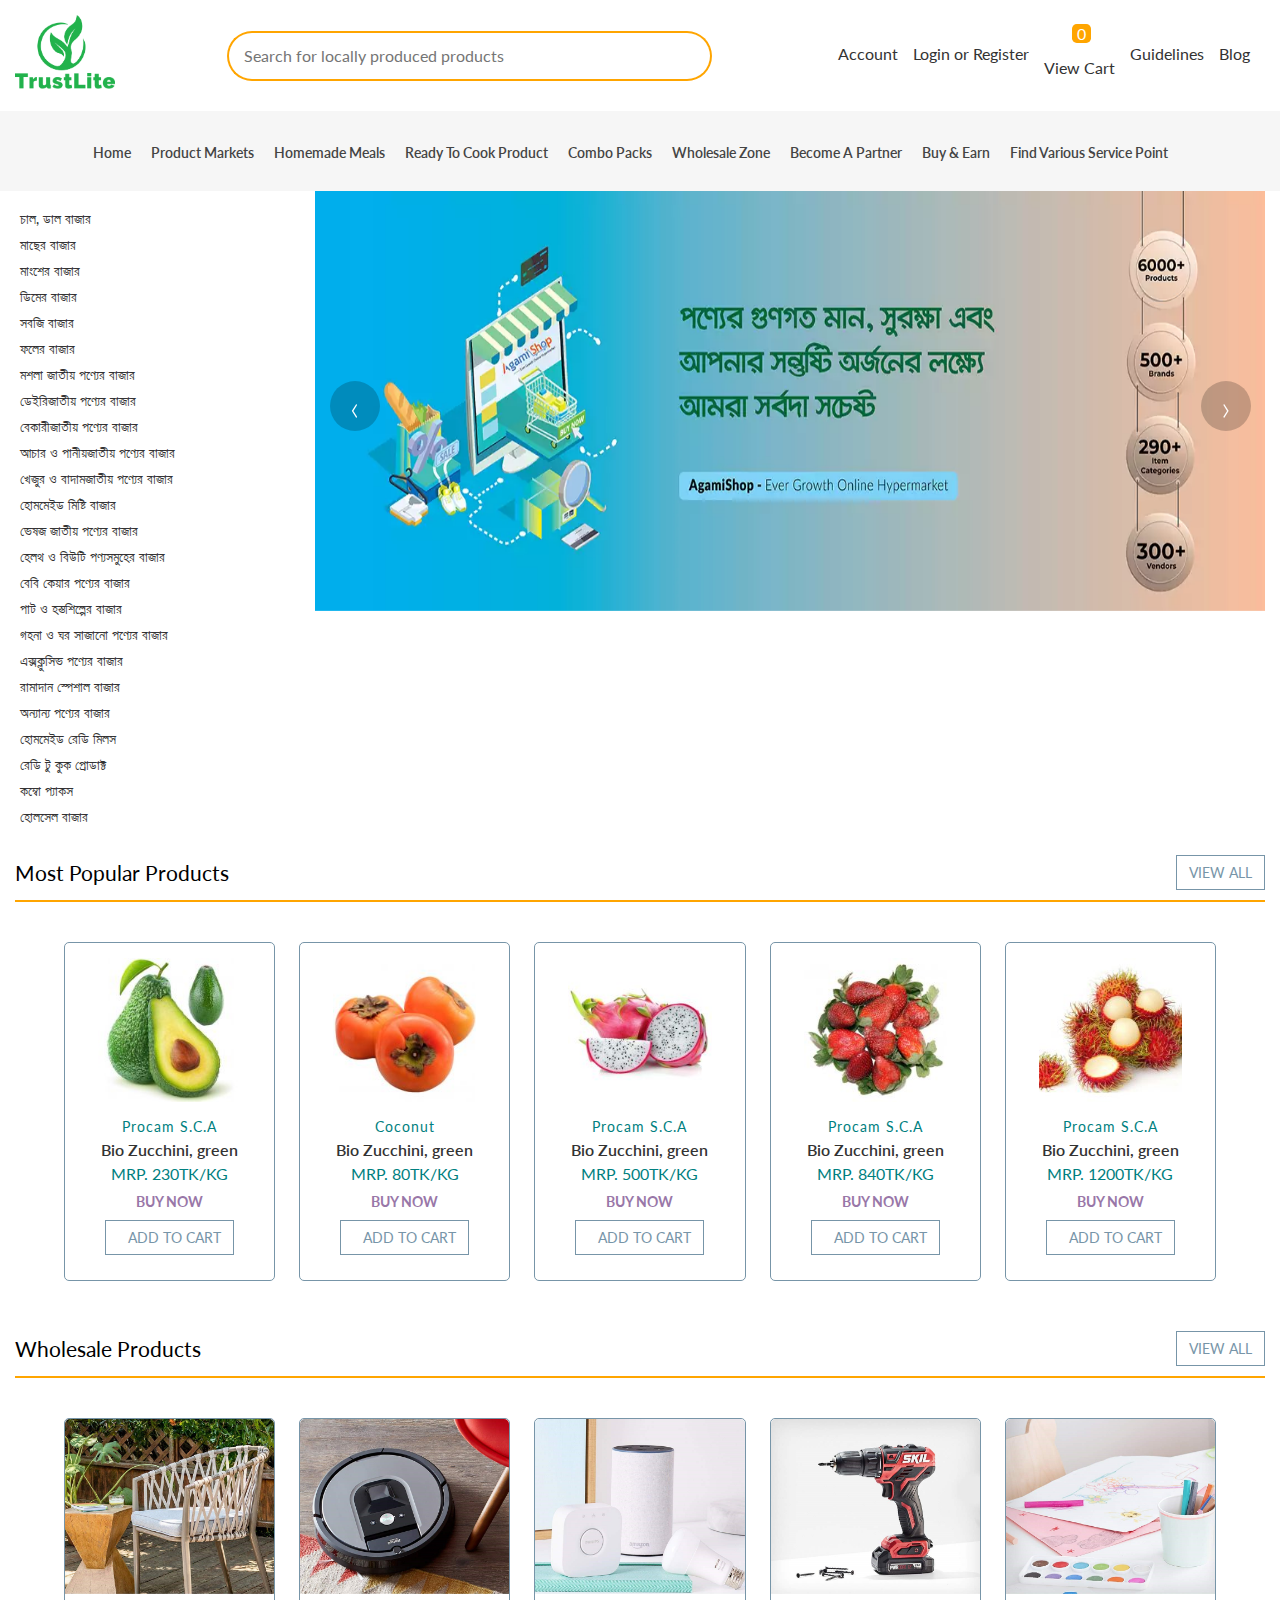
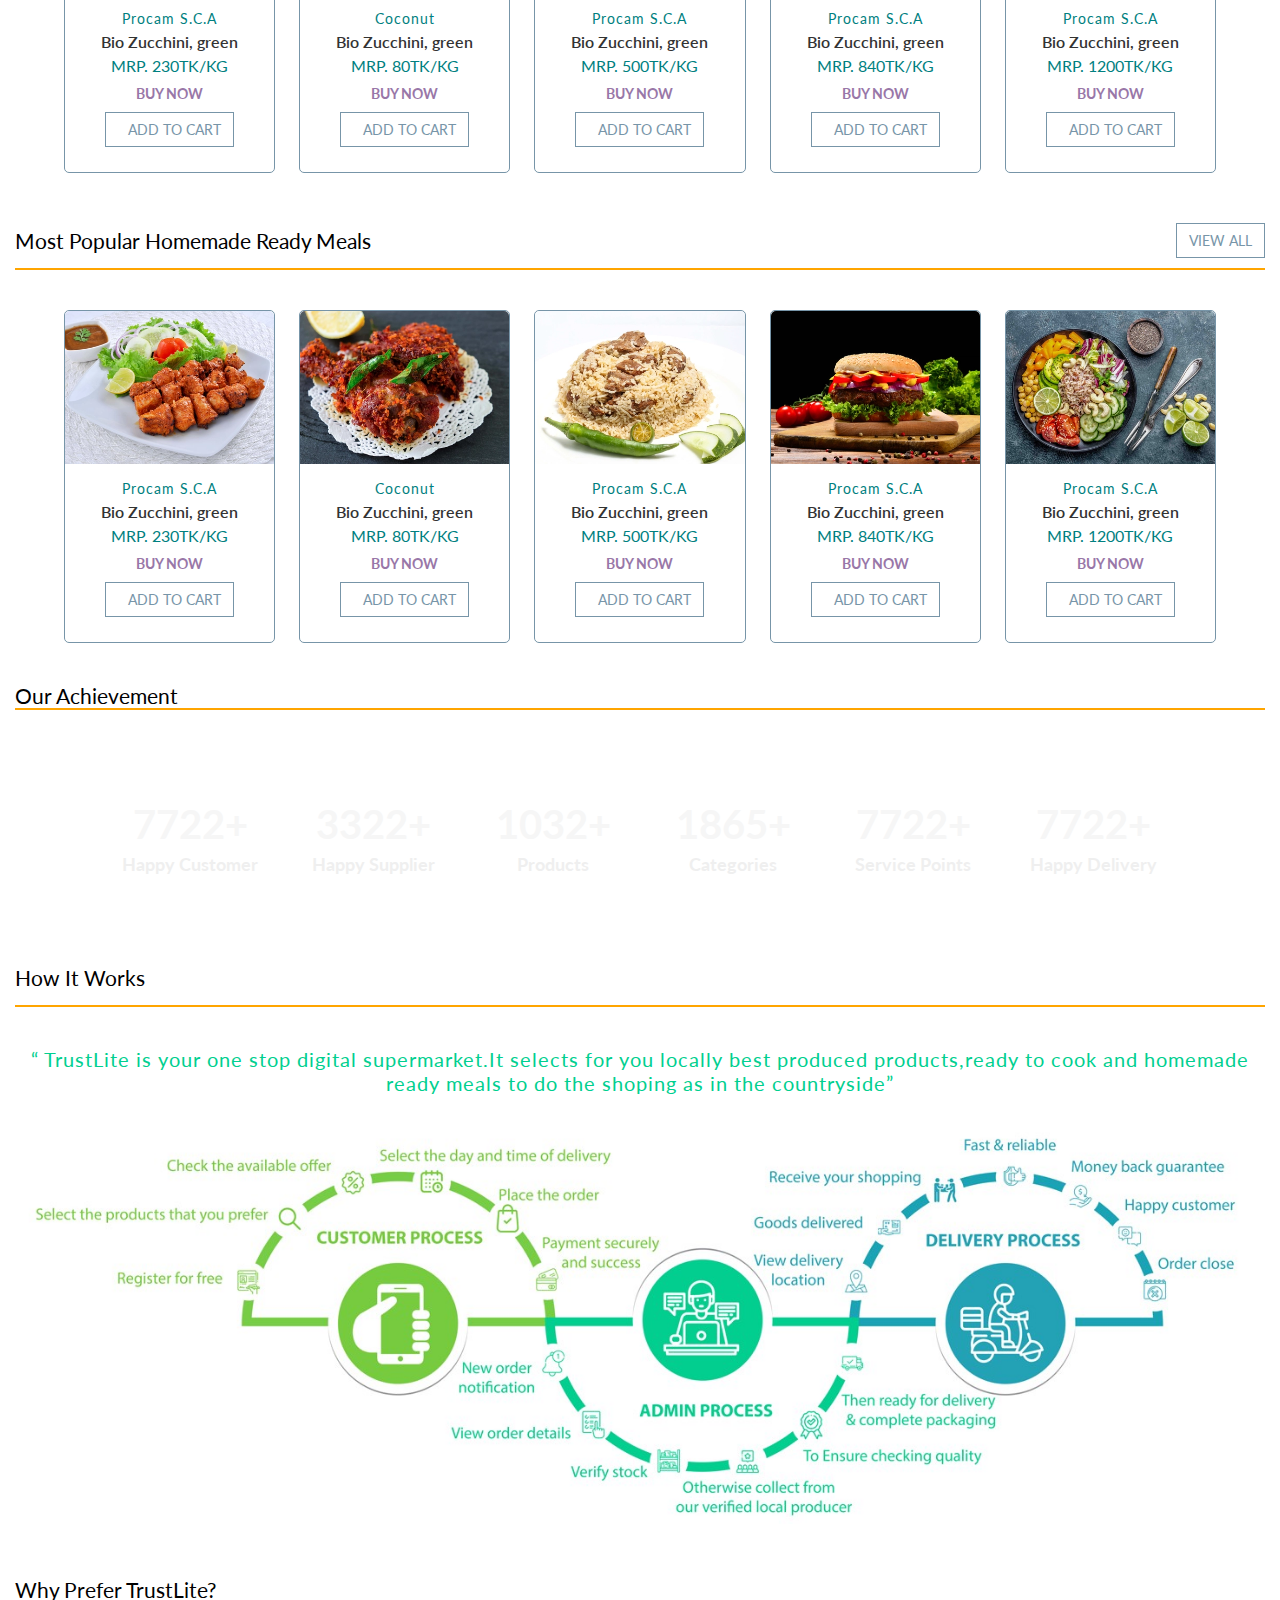
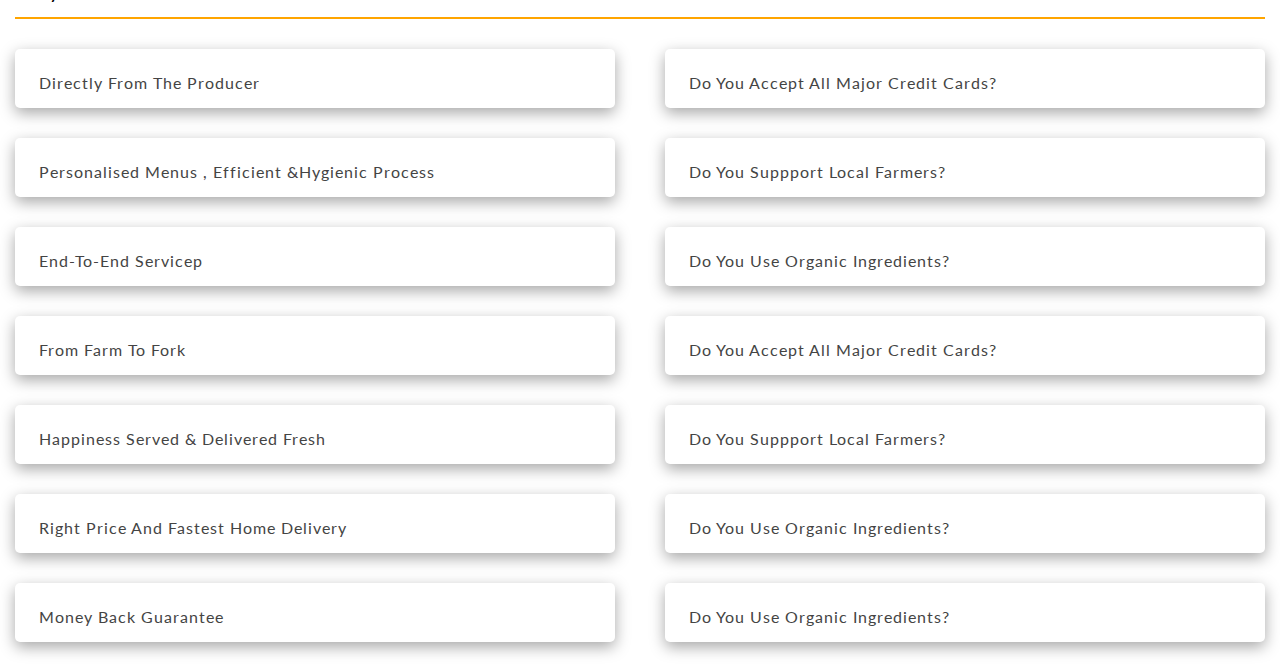
==== commit 5f304b18: "updated" ====
--- a/index.html
+++ b/index.html
@@ -131,32 +131,32 @@
 				<div class="banner-container">
 					<div class="submenu">
 						<ul>
-							<li><a href="#">চাল, ডাল বাজার</a></li>
-							<li><a href="#">মাছের বাজার</a></li>
-							<li><a href="#">মাংশের বাজার</a></li>
-							<li><a href="#">ডিমের বাজার</a></li>
-							<li><a href="#">সবজি বাজার</a></li>
-							<li><a href="#">ফলের বাজার</a></li>
-							<li><a href="#">মশলা জাতীয় পণ্যের বাজার</a></li>
-							<li><a href="#">ডেইরিজাতীয় পণ্যের বাজার</a></li>
-							<li><a href="#">বেকারীজাতীয় পণ্যের বাজার</a></li>
-							<li><a href="#">আচার ও পানীয়জাতীয় পণ্যের বাজার</a></li>
-							<li><a href="#">খেজুর ও বাদামজাতীয় পণ্যের বাজার</a></li>
-							<li><a href="#">হোমমেইড মিষ্টি বাজার</a></li>
-							<li><a href="#">ভেষজ জাতীয় পণ্যের বাজার</a></li>
-							<li><a href="#">হেলথ ও বিউটি পণ্যসমুহের বাজার</a></li>
-							<li><a href="#">বেবি কেয়ার পণ্যের বাজার</a></li>
-							<li><a href="#">পাট ও হস্তশিল্পের বাজার</a></li>
+							<li><a href="#"><span><i class="fas fa-seedling"></i></span>চাল, ডাল বাজার</a></li>
+							<li><a href="#"><span><i class="fas fa-fish"></i></span>মাছের বাজার</a></li>
+							<li><a href="#"><span><i class="fas fa-drumstick-bite"></i></span>মাংশের বাজার</a></li>
+							<li><a href="#"><span><i class="fas fa-egg"></i></span>ডিমের বাজার</a></li>
+							<li><a href="#"><span><i class="fas fa-carrot"></i></span>সবজি বাজার</a></li>
+							<li><a href="#"><span><i class="fas fa-egg"></i></span>ফলের বাজার</a></li>
+							<li><a href="#"><span><i class="fas fa-mortar-pestle"></i></span>মশলা জাতীয় পণ্যের বাজার</a></li>
+							<li><a href="#"><span><i class="fas fa-mug-hot"></i></span>ডেইরিজাতীয় পণ্যের বাজার</a></li>
+							<li><a href="#"><span><i class="fas fa-birthday-cake"></i></span>বেকারীজাতীয় পণ্যের বাজার</a></li>
+							<li><a href="#"><span><i class="fas fa-mug-hot"></i></span>আচার ও পানীয়জাতীয় পণ্যের বাজার</a></li>
+							<li><a href="#"><span><i class="fas fa-egg"></i></span>খেজুর ও বাদামজাতীয় পণ্যের বাজার</a></li>
+							<li><a href="#"><span><i class="fas fa-cookie"></i></span>হোমমেইড মিষ্টি বাজার</a></li>
+							<li><a href="#"><span><i class="fas fa-seedling"></i></span>ভেষজ জাতীয় পণ্যের বাজার</a></li>
+							<li><a href="#"><span><i class="fas fa-running"></i></span>হেলথ ও বিউটি পণ্যসমুহের বাজার</a></li>
+							<li><a href="#"><span><i class="fas fa-baby"></i></span>বেবি কেয়ার পণ্যের বাজার</a></li>
+							<li><a href="#"><span><i class="fas fa-mortar-pestle"></i></span>পাট ও হস্তশিল্পের বাজার</a></li>
 							<li>
-								<a href="#">গহনা ও ঘর সাজানো পণ্যের বাজার</a>
+								<a href="#"><span><i class="fas fa-gem"></i></span>গহনা ও ঘর সাজানো পণ্যের বাজার</a>
 							</li>
-							<li><a href="#">এক্সক্লুসিভ পণ্যের বাজার</a></li>
-							<li><a href="#">রামাদান স্পেশাল বাজার</a></li>
-							<li><a href="#">অন্যান্য পণ্যের বাজার</a></li>
-							<li><a href="#">হোমমেইড রেডি মিলস</a></li>
-							<li><a href="#">রেডি টু কুক প্রোডাক্ট</a></li>
-							<li><a href="#">কম্বো প্যাকস</a></li>
-							<li><a href="#">হোলসেল বাজার</a></li>
+							<li><a href="#"><span><i class="fas fa-egg"></i></span>এক্সক্লুসিভ পণ্যের বাজার</a></li>
+							<li><a href="#"><span><i class="fas fa-egg"></i></span>রামাদান স্পেশাল বাজার</a></li>
+							<li><a href="#"><span><i class="fas fa-egg"></i></span>অন্যান্য পণ্যের বাজার</a></li>
+							<li><a href="#"><span><i class="fas fa-egg"></i></span>হোমমেইড রেডি মিলস</a></li>
+							<li><a href="#"><span><i class="fas fa-egg"></i></span>রেডি টু কুক প্রোডাক্ট</a></li>
+							<li><a href="#"><span><i class="fas fa-egg"></i></span>কম্বো প্যাকস</a></li>
+							<li><a href="#"><span><i class="fas fa-egg"></i></span>হোলসেল বাজার</a></li>
 						</ul>
 					</div>
 					<div class="slider">
@@ -674,7 +674,7 @@
   <article class="question">
 	<!-- question title -->
 	<div class="question-title">
-	  <p>End-to-End Servicep</p>>
+	  <p>End-to-End Servicep</p>
 	  <!-- button -->
 	  <button type="button" class="question-btn">
 		<span class="plus-icon">
--- a/css/style.css
+++ b/css/style.css
@@ -1,527 +1,517 @@
 /** @format */
 
-@import url('https://fonts.googleapis.com/css2?family=Lato:wght@100;300;400;700&display=swap');
+@import url("https://fonts.googleapis.com/css2?family=Lato:wght@100;300;400;700&display=swap");
 
 * {
-	margin: 0;
-	padding: 0;
-	box-sizing: border-box;
+  margin: 0;
+  padding: 0;
+  box-sizing: border-box;
 }
 body {
-	font-family: 'Lato', sans-serif;
+  font-family: "Lato", sans-serif;
 }
 /* Global Styles */
 .container {
-	max-width: 1440px;
-	margin: 0 auto;
-	padding: 0 15px;
+  max-width: 1440px;
+  margin: 0 auto;
+  padding: 0 15px;
 }
 img {
-	max-width: 100%;
+  max-width: 100%;
 }
 ul {
-	list-style-type: none;
+  list-style-type: none;
 }
 a {
-	text-decoration: none;
-	color: #333;
+  text-decoration: none;
+  color: #333;
 }
 .btn {
-	border: 1px solid #7795a8;
-	color: #7795a8;
-	text-transform: uppercase;
-	font-size: 14px;
-	padding: 8px 12px;
-	margin: 10px 0;
-	cursor: pointer;
-	transition: color 0.3s, background-color 0.3s;
+  border: 1px solid #7795a8;
+  color: #7795a8;
+  text-transform: uppercase;
+  font-size: 14px;
+  padding: 8px 12px;
+  margin: 10px 0;
+  cursor: pointer;
+  transition: color 0.3s, background-color 0.3s;
 }
 .btn:hover {
-	color: #fff;
-	background-color: #7795a8;
+  color: #fff;
+  background-color: #7795a8;
 }
 button:focus,
 input:focus {
-	outline: 0;
+  outline: 0;
 }
 /* ---------- Header ---------- */
 /* Header top */
 .header-top-container {
-	display: flex;
-	align-items: center;
-	justify-content: space-between;
-	padding: 15px 0;
+  display: flex;
+  align-items: center;
+  justify-content: space-between;
+  padding: 15px 0;
 }
 .header-top-container .logo {
-	width: 100px;
+  width: 100px;
 }
 .header-top-container .logo img {
-	max-width: 100px;
+  max-width: 100px;
 }
 .header-top-container form {
-	width: 40%;
+  width: 40%;
 }
 
 .header-top-container form .search-category,
 .md .search-category {
-	display: flex;
-	height: 50px;
+  display: flex;
+  height: 50px;
 }
 .header-top-container form .search-category input,
 .md .search-category input {
-	width: 85%;
-	height: 100%;
-	padding: 15px;
-	border: 2px solid orange;
-	border-radius: 30px;
-	border-top-right-radius: 0;
-	border-bottom-right-radius: 0;
-	border-right: 0;
-	font-family: 'Lato', sans-serif;
-	font-size: 16px;
+  width: 85%;
+  height: 100%;
+  padding: 15px;
+  border: 2px solid orange;
+  border-radius: 30px;
+  border-top-right-radius: 0;
+  border-bottom-right-radius: 0;
+  border-right: 0;
+  font-family: "Lato", sans-serif;
+  font-size: 16px;
 }
 .header-top-container form .search-category .search-btn,
 .md .search-category .search-btn {
-	width: 60px;
-	height: 100%;
-	border: 2px solid orange;
-	border-radius: 30px;
-	border-left: 0;
-	border-top-left-radius: 0;
-	border-bottom-left-radius: 0;
-	background: transparent;
-	font-size: 20px;
-	color: orange;
+  width: 60px;
+  height: 100%;
+  border: 2px solid orange;
+  border-radius: 30px;
+  border-left: 0;
+  border-top-left-radius: 0;
+  border-bottom-left-radius: 0;
+  background: transparent;
+  font-size: 20px;
+  color: orange;
 }
 .md {
-	width: 100%;
-	padding-top: 15px;
-	padding-bottom: 40px;
-	display: none;
+  width: 100%;
+  padding-top: 15px;
+  padding-bottom: 40px;
+  display: none;
 }
 .md form {
-	width: 100%;
+  width: 100%;
 }
 .md form .search-category {
-	align-items: center;
-	justify-content: center;
+  align-items: center;
+  justify-content: center;
 }
 .header-top-container .header-top-right-list {
-	display: flex;
+  display: flex;
 }
 .header-top-container .header-top-right-list li a {
-	display: flex;
-	flex-direction: column;
-	margin-right: 15px;
-	align-items: center;
-	justify-content: center;
+  display: flex;
+  flex-direction: column;
+  margin-right: 15px;
+  align-items: center;
+  justify-content: center;
 }
 .cart-btn {
-	position: relative;
-	cursor: pointer;
+  position: relative;
+  cursor: pointer;
 }
 .cart-items {
-	position: absolute;
-	top: -10px;
-	right: -6px;
-	background: orange;
-	padding: 0 5px;
-	border-radius: 25%;
-	color: #fff;
+  position: absolute;
+  top: -10px;
+  right: -6px;
+  background: orange;
+  padding: 0 5px;
+  border-radius: 25%;
+  color: #fff;
 }
 .header-top-container .header-top-right-list li a i {
-	font-size: 20px;
-	color: #333;
-	margin-bottom: 10px;
+  font-size: 20px;
+  color: #333;
+  margin-bottom: 10px;
 }
 
 /* End of Header top */
 /* Navbar */
 .navbar {
-	background-color: #f6f6f6;
-	padding: 15px 0;
+  background-color: #f6f6f6;
+  padding: 15px 0;
 }
 .nav-links {
-	display: flex;
-	align-items: center;
-	justify-content: center;
-	min-height: 50px;
+  display: flex;
+  align-items: center;
+  justify-content: center;
+  min-height: 50px;
 }
 .nav-links li a {
-	text-transform: capitalize;
-	font-size: 14px;
-	font-weight: 600;
-	color: #444;
-	margin-right: 20px;
+  text-transform: capitalize;
+  font-size: 14px;
+  font-weight: 600;
+  color: #444;
+  margin-right: 20px;
 }
 .show-all-category-btn {
-	width: 100%;
-	background: orange;
-	padding: 12px 12px;
-	border-radius: 4px;
-	margin-bottom: 15px;
-	display: flex;
-	align-items: center;
-	justify-content: space-between;
-	text-transform: capitalize;
-	color: #fff;
-	display: none;
+  width: 100%;
+  background: orange;
+  padding: 12px 12px;
+  border-radius: 4px;
+  margin-bottom: 15px;
+  display: flex;
+  align-items: center;
+  justify-content: space-between;
+  text-transform: capitalize;
+  color: #fff;
+  display: none;
 }
 /* End of Navbar */
 /* ---------- End of Header ---------- */
 
 /* ---------- Banner ---------- */
 .banner-container {
-	display: flex;
+  display: flex;
 }
 .banner-container .submenu {
-	min-width: 300px;
+  min-width: 300px;
 }
 .submenu ul {
-	padding: 15px 0;
+  padding: 15px 0;
 }
 .submenu ul li {
-	padding: 4px 0;
-	position: relative;
+  padding: 4px 0;
+  position: relative;
 }
 .submenu ul li a {
-	font-size: 14px;
-	display: block;
-	display: flex;
-	justify-content: space-between;
-}
-.submenu ul li a span.arrow {
-	padding-right: 20px;
-	font-weight: 300;
-	font-size: 13px;
+  font-size: 14px;
+  display: block;
+}
+.submenu ul li a span {
+  font-weight: 300;
+  font-size: 13px;
+  margin-right: 5px;
 }
 .submenu ul li a span i {
-	color: #666;
-}
-.mega-menu {
-	height: 400px;
-	width: 600px;
-	background: green;
-	position: absolute;
-	left: 100%;
-	z-index: 2;
-	display: none;
-}
+  color: #666;
+}
+
 .banner-container .slider {
-	overflow: hidden;
+  overflow: hidden;
 }
 .banner-container .slider .slide-content img {
-	width: 100%;
-	height: 420px;
+  width: 100%;
+  height: 420px;
 }
 
 .owl-carousel {
-	width: 100%;
-	height: 420px;
+  width: 100%;
+  height: 420px;
 }
 
 .slide {
-	width: 100%;
-	height: 420px;
-	position: relative;
-	background-size: cover;
-	background-repeat: no-repeat;
-	background-position: center center;
+  width: 100%;
+  height: 420px;
+  position: relative;
+  background-size: cover;
+  background-repeat: no-repeat;
+  background-position: center center;
 }
 
 .owl-nav button {
-	border: none !important;
-	outline: none !important;
-	background: rgba(0, 0, 0, 0.2) !important;
-	height: 50px;
-	width: 50px;
-	border-radius: 50% !important;
+  border: none !important;
+  outline: none !important;
+  background: rgba(0, 0, 0, 0.2) !important;
+  height: 50px;
+  width: 50px;
+  border-radius: 50% !important;
 }
 
 .owl-prev,
 .owl-next {
-	position: absolute;
-	top: 50%;
-	transform: translateY(-50%);
-	color: #fff !important;
-	font-size: 35px !important;
-	font-weight: 300 !important;
-	background: none !important;
+  position: absolute;
+  top: 50%;
+  transform: translateY(-50%);
+  color: #fff !important;
+  font-size: 35px !important;
+  font-weight: 300 !important;
+  background: none !important;
 }
 .owl-prev {
-	left: 1%;
+  left: 1%;
 }
 
 .owl-next {
-	right: 1%;
+  right: 1%;
 }
 /* ---------- End of Banner ---------- */
 /* --------------- Products ---------------- */
 
 .products {
-	/* padding: 4rem 0; */
+  /* padding: 4rem 0; */
 }
 .section-title {
-	margin-bottom: 40px;
+  margin-bottom: 40px;
 }
 .section-title h2 {
-	display: flex;
-	justify-content: space-between;
-	align-items: center;
-	font-size: 21px;
-	text-transform: capitalize;
-	font-weight: 400;
-	/* margin-bottom: 15px; */
+  display: flex;
+  justify-content: space-between;
+  align-items: center;
+  font-size: 21px;
+  text-transform: capitalize;
+  font-weight: 400;
+  /* margin-bottom: 15px; */
 }
 .section-title hr {
-	border: 0.5px solid orange;
+  border: 0.5px solid orange;
 }
 .products-center {
-	width: 90vw;
-	margin: 0 auto;
-	display: grid;
-	grid-template-columns: repeat(auto-fit, minmax(200px, 0.8fr));
-	grid-column-gap: 1.5rem;
-	grid-row-gap: 2rem;
-	align-items: center;
-	justify-content: center;
-	margin-bottom: 40px;
+  width: 90vw;
+  margin: 0 auto;
+  display: grid;
+  grid-template-columns: repeat(auto-fit, minmax(200px, 0.8fr));
+  grid-column-gap: 1.5rem;
+  grid-row-gap: 2rem;
+  align-items: center;
+  justify-content: center;
+  margin-bottom: 40px;
 }
 .product {
-	/* box-shadow: rgba(100, 100, 111, 0.3) 0px 7px 29px 0px; */
-	border: 1px solid #7795a8;
-	padding: 15px;
-	border-radius: 5px;
+  /* box-shadow: rgba(100, 100, 111, 0.3) 0px 7px 29px 0px; */
+  border: 1px solid #7795a8;
+  padding: 15px;
+  border-radius: 5px;
 }
 .buy-now-btn {
-	border: 0;
-	padding: 0;
-	margin-bottom: 0;
-	font-weight: 700;
-	color: #9977a8;
+  border: 0;
+  padding: 0;
+  margin-bottom: 0;
+  font-weight: 700;
+  color: #9977a8;
 }
 .buy-now-btn:hover {
-	background: none;
-	color: #9977a8;
+  background: none;
+  color: #9977a8;
 }
 .cart-icons {
-	display: flex;
-	justify-content: space-between;
-	flex-direction: column;
-	align-items: center;
+  display: flex;
+  justify-content: space-between;
+  flex-direction: column;
+  align-items: center;
 }
 .img-container {
-	position: relative;
-	overflow: hidden;
+  position: relative;
+  overflow: hidden;
 }
 .details-btn {
-	position: absolute;
-	top: 50%;
-	right: 50%;
-	background: orange;
-	border: none;
-	text-transform: uppercase;
-	padding: 0.5rem 0.75rem;
-	transition: 0.3s;
-	visibility: hidden;
-	opacity: 0;
-	transform: translate(50%, -50%);
-	cursor: pointer;
-	border-radius: 5px;
-	color: #333;
+  position: absolute;
+  top: 50%;
+  right: 50%;
+  background: orange;
+  border: none;
+  text-transform: uppercase;
+  padding: 0.5rem 0.75rem;
+  transition: 0.3s;
+  visibility: hidden;
+  opacity: 0;
+  transform: translate(50%, -50%);
+  cursor: pointer;
+  border-radius: 5px;
+  color: #333;
 }
 .details-btn:hover {
-	background: orange;
-	color: #fff;
+  background: orange;
+  color: #fff;
 }
 
 .img-container:hover .details-btn {
-	visibility: visible;
-	opacity: 1;
+  visibility: visible;
+  opacity: 1;
 }
 .product-img {
-	display: block;
-	width: 80%;
-	transition: 0.3s;
-	margin: auto;
-	border-top-left-radius: 5px;
-	border-top-right-radius: 5px;
+  display: block;
+  width: 80%;
+  transition: 0.3s;
+  margin: auto;
+  border-top-left-radius: 5px;
+  border-top-right-radius: 5px;
 }
 .img-container:hover .product-img {
-	opacity: 0.5;
+  opacity: 0.5;
 }
 
 .product h3 {
-	text-transform: capitalize;
-	font-size: 14px;
-	font-weight: 400;
-	margin-bottom: 5px;
-	color: teal;
-	margin-top: 1rem;
-	letter-spacing: 1px;
-	text-align: center;
+  text-transform: capitalize;
+  font-size: 14px;
+  font-weight: 400;
+  margin-bottom: 5px;
+  color: teal;
+  margin-top: 1rem;
+  letter-spacing: 1px;
+  text-align: center;
 }
 .product h2 {
-	font-size: 16px;
-	text-align: center;
-	font-weight: 600;
-	color: #333;
-	margin-bottom: 5px;
+  font-size: 16px;
+  text-align: center;
+  font-weight: 600;
+  color: #333;
+  margin-bottom: 5px;
 }
 .product .price {
-	color: teal;
+  color: teal;
 }
 
 .fa-shopping-cart {
-	margin-right: 10px;
+  margin-right: 10px;
 }
 .products.popular-homemade-ready-meals .product,
 .products.wholesale-products .product {
-	padding: 0;
-	padding-bottom: 15px;
+  padding: 0;
+  padding-bottom: 15px;
 }
 .products.popular-homemade-ready-meals .product-img,
 .products.wholesale-products .product-img {
-	width: 100%;
+  width: 100%;
 }
 /* ---------------End of Products ---------------- */
 /* ---------- Our Achievement ---------- */
 .achievement {
-	margin-bottom: 50px;
+  margin-bottom: 50px;
 }
 .achievement .section-title h2 {
-	margin-bottom: 15px;
+  margin-bottom: 15px;
 }
 .achievement-item-container {
-	display: flex;
-	flex-wrap: wrap;
-	align-items: center;
-	justify-content: center;
+  display: flex;
+  flex-wrap: wrap;
+  align-items: center;
+  justify-content: center;
 }
 .achievement-wrapper {
-	padding: 25px 0px;
-	background: linear-gradient(
-			0deg,
-			rgba(208, 51, 121, 0.9),
-			rgba(208, 51, 121, 0.9)
-		),
-		url('../assets/img/achievement-bg.jpg');
-	background-size: cover;
-	background-position: center;
-	background-attachment: fixed;
-	background-repeat: no-repeat;
-	margin-bottom: 40px;
+  padding: 25px 0px;
+  background: linear-gradient(
+      0deg,
+      rgba(208, 51, 121, 0.9),
+      rgba(208, 51, 121, 0.9)
+    ),
+    url("../assets/img/achievement-bg.jpg");
+  background-size: cover;
+  background-position: center;
+  background-attachment: fixed;
+  background-repeat: no-repeat;
+  margin-bottom: 40px;
 }
 .achievement-item {
-	padding: 15px;
-	min-width: 160px;
-	margin: 10px;
-	display: flex;
-	flex-direction: column;
-	align-items: center;
-	justify-content: center;
+  padding: 15px;
+  min-width: 160px;
+  margin: 10px;
+  display: flex;
+  flex-direction: column;
+  align-items: center;
+  justify-content: center;
 }
 .achievement-item i {
-	font-size: 60px;
-	margin-bottom: 15px;
-	color: #fff;
+  font-size: 60px;
+  margin-bottom: 15px;
+  color: #fff;
 }
 .achievement-item h3 {
-	font-size: 40px;
-	margin-bottom: 5px;
-	color: #f6f6f6;
+  font-size: 40px;
+  margin-bottom: 5px;
+  color: #f6f6f6;
 }
 .achievement-item h6 {
-	text-transform: capitalize;
-	font-size: 18px;
-	color: #efefef;
+  text-transform: capitalize;
+  font-size: 18px;
+  color: #efefef;
 }
 /* ---------- Our Achievement Ends ---------- */
 /* ---------- How it Works ---------- */
 .how-it-works {
-	margin-bottom: 50px;
+  margin-bottom: 50px;
 }
 .how-it-works .section-title h2 {
-	margin-bottom: 15px;
+  margin-bottom: 15px;
 }
 .how-it-works p {
-	font-size: 20px;
-	text-align: center;
-	color: #01cf8f;
-	letter-spacing: 1px;
-	font-weight: 400;
-	margin-bottom: 30px;
+  font-size: 20px;
+  text-align: center;
+  color: #01cf8f;
+  letter-spacing: 1px;
+  font-weight: 400;
+  margin-bottom: 30px;
 }
 
 /* ---------- End of How it works ---------- */
 /* ---------- Why prefer ----------  */
 .why-prefer .section-title {
-	margin-bottom: 30px;
+  margin-bottom: 30px;
 }
 .why-prefer .section-title h2 {
-	margin-bottom: 15px;
+  margin-bottom: 15px;
 }
 
 .why-prefer .section-center {
-	display: flex;
-	justify-content: space-between;
-	flex-wrap: wrap;
+  display: flex;
+  justify-content: space-between;
+  flex-wrap: wrap;
 }
 .why-prefer .section-center .row {
-	width: 48%;
+  width: 48%;
 }
 .why-prefer .question {
-	background: #fff;
-	box-shadow: rgba(0, 0, 0, 0.35) 0px 5px 15px;
-	border-radius: 5px;
-	padding: 1.5rem 1.5rem 0 1.5rem;
-	margin-bottom: 30px;
+  background: #fff;
+  box-shadow: rgba(0, 0, 0, 0.35) 0px 5px 15px;
+  border-radius: 5px;
+  padding: 1.5rem 1.5rem 0 1.5rem;
+  margin-bottom: 30px;
 }
 .why-prefer .question-title {
-	display: flex;
-	justify-content: space-between;
-	align-items: center;
-	text-transform: capitalize;
-	padding-bottom: 1rem;
+  display: flex;
+  justify-content: space-between;
+  align-items: center;
+  text-transform: capitalize;
+  padding-bottom: 1rem;
 }
 
 .why-prefer .question-title p {
-	margin-bottom: 0;
-	letter-spacing: 1px;
-	color: #444;
+  margin-bottom: 0;
+  letter-spacing: 1px;
+  color: #444;
 }
 .why-prefer .question-btn {
-	font-size: 1.5rem;
-	background: transparent;
-	border-color: transparent;
-	cursor: pointer;
-	color: teal;
-	transition: 0.3s;
+  font-size: 1.5rem;
+  background: transparent;
+  border-color: transparent;
+  cursor: pointer;
+  color: teal;
+  transition: 0.3s;
 }
 .why-prefer .question-btn:hover {
-	transform: rotate(90deg);
+  transform: rotate(90deg);
 }
 .why-prefer .question-text {
-	padding: 1rem 0 1.5rem 0;
-	border-top: 1px solid rgba(0, 0, 0, 0.2);
+  padding: 1rem 0 1.5rem 0;
+  border-top: 1px solid rgba(0, 0, 0, 0.2);
 }
 .why-prefer .question-text p {
-	margin-bottom: 0;
+  margin-bottom: 0;
 }
 /* hide text */
 .why-prefer .question-text {
-	display: none;
+  display: none;
 }
 .why-prefer .show-text .question-text {
-	display: block;
+  display: block;
 }
 .why-prefer .minus-icon {
-	display: none;
+  display: none;
 }
 .why-prefer .show-text .minus-icon {
-	display: inline;
+  display: inline;
 }
 .why-prefer .show-text .plus-icon {
-	display: none;
+  display: none;
 }
 /* ---------- End of why prefer ---------- */
--- a/css/responsive.css
+++ b/css/responsive.css
@@ -37,3 +37,12 @@
   }
 }
 /* End of Header */
+
+@media only screen and (max-width: 767px) {
+  .why-prefer .section-center {
+    flex-direction: column;
+  }
+  .why-prefer .section-center .row {
+    width: 100%;
+  }
+}
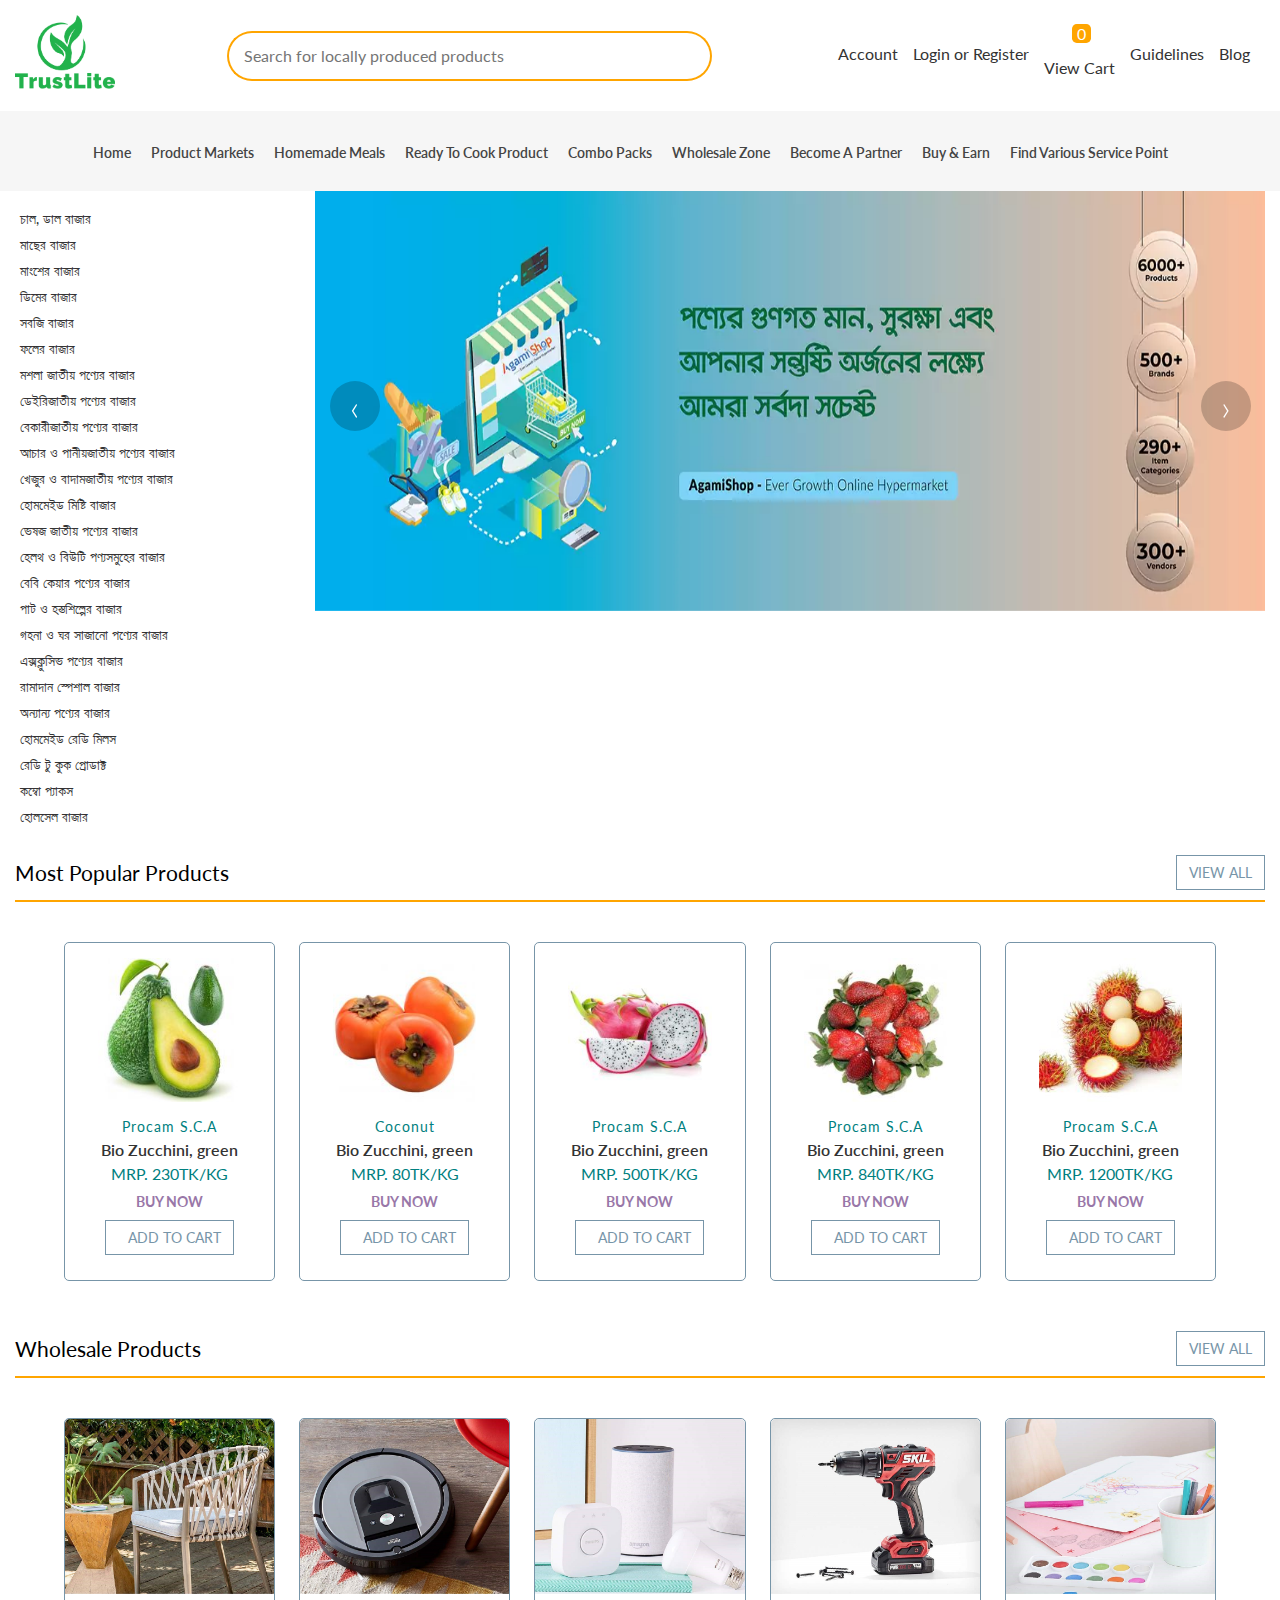
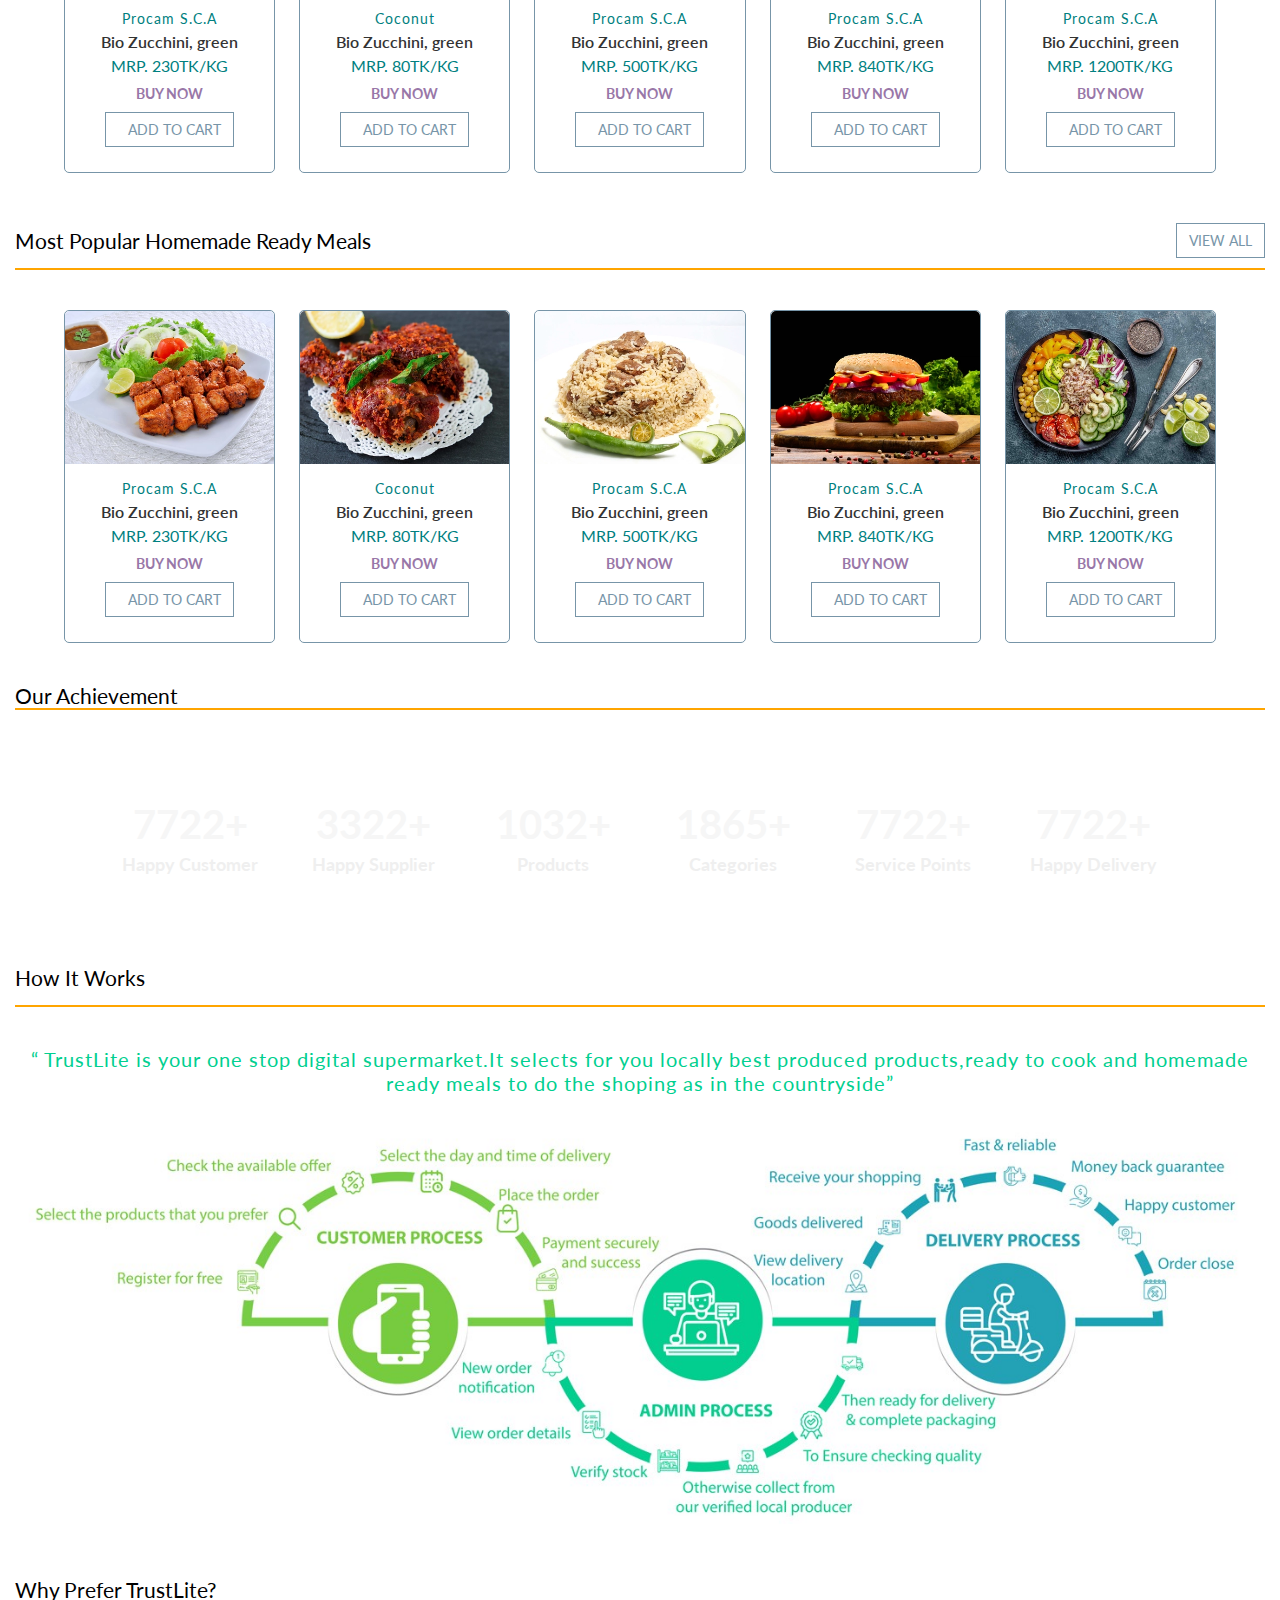
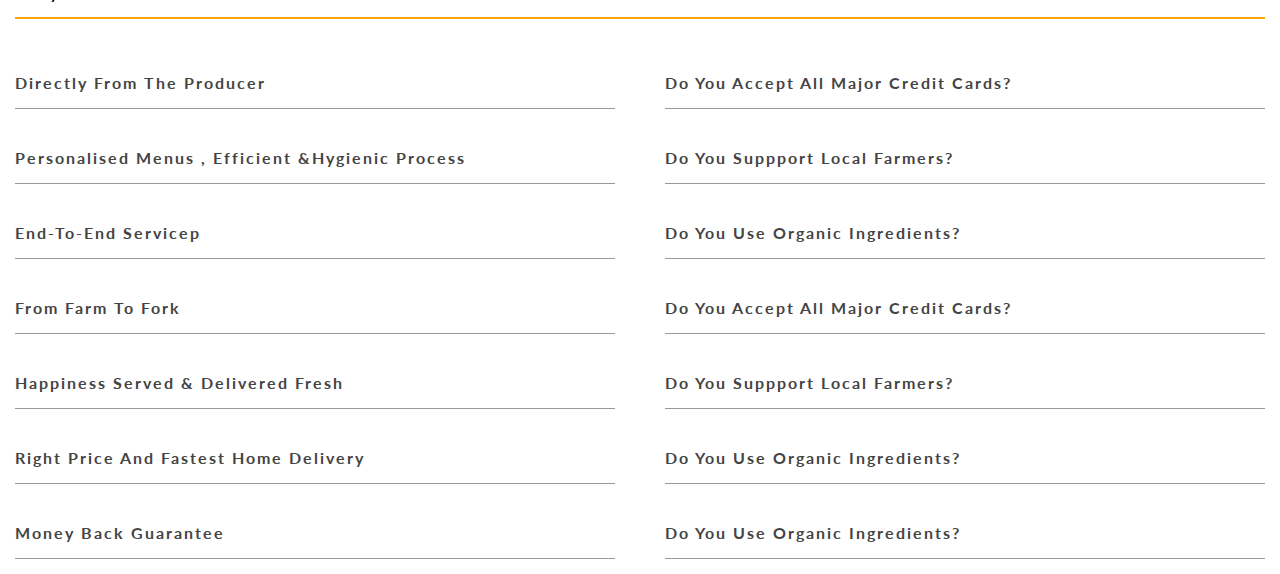
==== commit 20e20c25: "updated" ====
--- a/index.html
+++ b/index.html
@@ -131,32 +131,142 @@
 				<div class="banner-container">
 					<div class="submenu">
 						<ul>
-							<li><a href="#"><span><i class="fas fa-seedling"></i></span>চাল, ডাল বাজার</a></li>
-							<li><a href="#"><span><i class="fas fa-fish"></i></span>মাছের বাজার</a></li>
-							<li><a href="#"><span><i class="fas fa-drumstick-bite"></i></span>মাংশের বাজার</a></li>
-							<li><a href="#"><span><i class="fas fa-egg"></i></span>ডিমের বাজার</a></li>
-							<li><a href="#"><span><i class="fas fa-carrot"></i></span>সবজি বাজার</a></li>
-							<li><a href="#"><span><i class="fas fa-egg"></i></span>ফলের বাজার</a></li>
-							<li><a href="#"><span><i class="fas fa-mortar-pestle"></i></span>মশলা জাতীয় পণ্যের বাজার</a></li>
-							<li><a href="#"><span><i class="fas fa-mug-hot"></i></span>ডেইরিজাতীয় পণ্যের বাজার</a></li>
-							<li><a href="#"><span><i class="fas fa-birthday-cake"></i></span>বেকারীজাতীয় পণ্যের বাজার</a></li>
-							<li><a href="#"><span><i class="fas fa-mug-hot"></i></span>আচার ও পানীয়জাতীয় পণ্যের বাজার</a></li>
-							<li><a href="#"><span><i class="fas fa-egg"></i></span>খেজুর ও বাদামজাতীয় পণ্যের বাজার</a></li>
-							<li><a href="#"><span><i class="fas fa-cookie"></i></span>হোমমেইড মিষ্টি বাজার</a></li>
-							<li><a href="#"><span><i class="fas fa-seedling"></i></span>ভেষজ জাতীয় পণ্যের বাজার</a></li>
-							<li><a href="#"><span><i class="fas fa-running"></i></span>হেলথ ও বিউটি পণ্যসমুহের বাজার</a></li>
-							<li><a href="#"><span><i class="fas fa-baby"></i></span>বেবি কেয়ার পণ্যের বাজার</a></li>
-							<li><a href="#"><span><i class="fas fa-mortar-pestle"></i></span>পাট ও হস্তশিল্পের বাজার</a></li>
-							<li>
-								<a href="#"><span><i class="fas fa-gem"></i></span>গহনা ও ঘর সাজানো পণ্যের বাজার</a>
-							</li>
-							<li><a href="#"><span><i class="fas fa-egg"></i></span>এক্সক্লুসিভ পণ্যের বাজার</a></li>
-							<li><a href="#"><span><i class="fas fa-egg"></i></span>রামাদান স্পেশাল বাজার</a></li>
-							<li><a href="#"><span><i class="fas fa-egg"></i></span>অন্যান্য পণ্যের বাজার</a></li>
-							<li><a href="#"><span><i class="fas fa-egg"></i></span>হোমমেইড রেডি মিলস</a></li>
-							<li><a href="#"><span><i class="fas fa-egg"></i></span>রেডি টু কুক প্রোডাক্ট</a></li>
-							<li><a href="#"><span><i class="fas fa-egg"></i></span>কম্বো প্যাকস</a></li>
-							<li><a href="#"><span><i class="fas fa-egg"></i></span>হোলসেল বাজার</a></li>
+							<li>
+								<a href="#"
+									><span><i class="fas fa-seedling"></i></span>চাল, ডাল বাজার</a
+								>
+							</li>
+							<li>
+								<a href="#"
+									><span><i class="fas fa-fish"></i></span>মাছের বাজার</a
+								>
+							</li>
+							<li>
+								<a href="#"
+									><span><i class="fas fa-drumstick-bite"></i></span>মাংশের
+									বাজার</a
+								>
+							</li>
+							<li>
+								<a href="#"
+									><span><i class="fas fa-egg"></i></span>ডিমের বাজার</a
+								>
+							</li>
+							<li>
+								<a href="#"
+									><span><i class="fas fa-carrot"></i></span>সবজি বাজার</a
+								>
+							</li>
+							<li>
+								<a href="#"
+									><span><i class="fas fa-egg"></i></span>ফলের বাজার</a
+								>
+							</li>
+							<li>
+								<a href="#"
+									><span><i class="fas fa-mortar-pestle"></i></span>মশলা জাতীয়
+									পণ্যের বাজার</a
+								>
+							</li>
+							<li>
+								<a href="#"
+									><span><i class="fas fa-mug-hot"></i></span>ডেইরিজাতীয় পণ্যের
+									বাজার</a
+								>
+							</li>
+							<li>
+								<a href="#"
+									><span><i class="fas fa-birthday-cake"></i></span>বেকারীজাতীয়
+									পণ্যের বাজার</a
+								>
+							</li>
+							<li>
+								<a href="#"
+									><span><i class="fas fa-mug-hot"></i></span>আচার ও পানীয়জাতীয়
+									পণ্যের বাজার</a
+								>
+							</li>
+							<li>
+								<a href="#"
+									><span><i class="fas fa-egg"></i></span>খেজুর ও বাদামজাতীয়
+									পণ্যের বাজার</a
+								>
+							</li>
+							<li>
+								<a href="#"
+									><span><i class="fas fa-cookie"></i></span>হোমমেইড মিষ্টি
+									বাজার</a
+								>
+							</li>
+							<li>
+								<a href="#"
+									><span><i class="fas fa-seedling"></i></span>ভেষজ জাতীয়
+									পণ্যের বাজার</a
+								>
+							</li>
+							<li>
+								<a href="#"
+									><span><i class="fas fa-running"></i></span>হেলথ ও বিউটি
+									পণ্যসমুহের বাজার</a
+								>
+							</li>
+							<li>
+								<a href="#"
+									><span><i class="fas fa-baby"></i></span>বেবি কেয়ার পণ্যের
+									বাজার</a
+								>
+							</li>
+							<li>
+								<a href="#"
+									><span><i class="fas fa-mortar-pestle"></i></span>পাট ও
+									হস্তশিল্পের বাজার</a
+								>
+							</li>
+							<li>
+								<a href="#"
+									><span><i class="fas fa-gem"></i></span>গহনা ও ঘর সাজানো
+									পণ্যের বাজার</a
+								>
+							</li>
+							<li>
+								<a href="#"
+									><span><i class="fas fa-egg"></i></span>এক্সক্লুসিভ পণ্যের
+									বাজার</a
+								>
+							</li>
+							<li>
+								<a href="#"
+									><span><i class="fas fa-egg"></i></span>রামাদান স্পেশাল
+									বাজার</a
+								>
+							</li>
+							<li>
+								<a href="#"
+									><span><i class="fas fa-egg"></i></span>অন্যান্য পণ্যের
+									বাজার</a
+								>
+							</li>
+							<li>
+								<a href="#"
+									><span><i class="fas fa-egg"></i></span>হোমমেইড রেডি মিলস</a
+								>
+							</li>
+							<li>
+								<a href="#"
+									><span><i class="fas fa-egg"></i></span>রেডি টু কুক
+									প্রোডাক্ট</a
+								>
+							</li>
+							<li>
+								<a href="#"
+									><span><i class="fas fa-egg"></i></span>কম্বো প্যাকস</a
+								>
+							</li>
+							<li>
+								<a href="#"
+									><span><i class="fas fa-egg"></i></span>হোলসেল বাজার</a
+								>
+							</li>
 						</ul>
 					</div>
 					<div class="slider">
@@ -623,342 +733,377 @@
 					<h2>why prefer trustLite?</h2>
 					<hr />
 				</div>
-        <div class="questions">
-          <div class="section-center">
-			  <div class="row">
- <!-- single question -->
- <article class="question">
-	<!-- question title -->
-	<div class="question-title">
-	  <p>Directly from the Producer</p>
-	  <button type="button" class="question-btn">
-		<span class="plus-icon">
-		  <i class="far fa-plus-square"></i>
-		</span>
-		<span class="minus-icon">
-		  <i class="far fa-minus-square"></i>
-		</span>
-	  </button>
-	</div>
-	<!-- question text -->
-	<div class="question-text">
-	  <p>
-		Order directly from the Producer, artisan or farmers and get your order delivered straight to your home
-	  </p>
-	</div>
-  </article>
-  <!-- end of single question -->
-  <!-- single question -->
-  <article class="question">
-	<!-- question title -->
-	<div class="question-title">
-	  <p>Personalised Menus , Efficient &Hygienic Process</p>
-	  <button type="button" class="question-btn">
-		<span class="plus-icon">
-		  <i class="far fa-plus-square"></i>
-		</span>
-		<span class="minus-icon">
-		  <i class="far fa-minus-square"></i>
-		</span>
-	  </button>
-	</div>
-	<!-- question text -->
-	<div class="question-text">
-	  <p>
-		The curated meal choice and individual ordering is just fantastic! Always something for everyone on the menus. We insist that all our partners use state of the art processing facilities and world class practises and highly skilled employees to ensure your every order is packed just right and delivered fresh to your home.
-	  </p>
-	</div>
-  </article>
-  <!-- end of single question -->
-  <!-- single question -->
-  <article class="question">
-	<!-- question title -->
-	<div class="question-title">
-	  <p>End-to-End Servicep</p>
-	  <!-- button -->
-	  <button type="button" class="question-btn">
-		<span class="plus-icon">
-		  <i class="far fa-plus-square"></i>
-		</span>
-		<span class="minus-icon">
-		  <i class="far fa-minus-square"></i>
-		</span>
-	  </button>
-	</div>
-	<!-- question text -->
-	<div class="question-text">
-	  <p>
-		With a dedicated account manager our team is on hand to ensure everything runs smoothly. Reach us real time via phone, chat or email and trust there's a real person who knows your needs on the other end . We want to make healthy, delicious food accessible in people's daily lives by connecting them with Bangladesh’s most innovative and quality focused, locally produced products and Homemade ready meals.
-	  </p>
-	</div>
-  </article>
-  <!-- end of single question -->
-   <!-- single question -->
-   <article class="question">
-	<!-- question title -->
-	<div class="question-title">
-	  <p>From Farm to Fork</p>
-	  <button type="button" class="question-btn">
-		<span class="plus-icon">
-		  <i class="far fa-plus-square"></i>
-		</span>
-		<span class="minus-icon">
-		  <i class="far fa-minus-square"></i>
-		</span>
-	  </button>
-	</div>
-	<!-- question text -->
-	<div class="question-text">
-	  <p>
-		The TrustLite producers stand for a new, digital generation of farmers, butchers, fishermen, rural women and artisans who love what they do. They fight for a modern agriculture and food economy and respect nature. They advocate old varieties, special breeds and diversity that simply tastes good. Order directly from the producer you trust. Support real craft with every order. Taste the variety of honest foods.
-	  </p>
-	</div>
-  </article>
-  <!-- end of single question -->
-  <!-- single question -->
-  <article class="question">
-	<!-- question title -->
-	<div class="question-title">
-	  <p>Happiness served & Delivered Fresh</p>
-	  <button type="button" class="question-btn">
-		<span class="plus-icon">
-		  <i class="far fa-plus-square"></i>
-		</span>
-		<span class="minus-icon">
-		  <i class="far fa-minus-square"></i>
-		</span>
-	  </button>
-	</div>
-	<!-- question text -->
-	<div class="question-text">
-	  <p>
-		Good food is as much the experience as it is the taste. Bring your team together over a meal that will give them energy throughout the day and make soggy sandwiches, pasta and post lunch lulls a thing of the past. The freshest and healthiest products, cleaned, cut and delivered straight to your kitchen, on time , every time.
-	  </p>
-	</div>
-  </article>
-  <!-- end of single question -->
-  <!-- single question -->
-  <article class="question">
-	<!-- question title -->
-	<div class="question-title">
-	  <p>Right Price and Fastest Home Delivery</p>
-	  <!-- button -->
-	  <button type="button" class="question-btn">
-		<span class="plus-icon">
-		  <i class="far fa-plus-square"></i>
-		</span>
-		<span class="minus-icon">
-		  <i class="far fa-minus-square"></i>
-		</span>
-	  </button>
-	</div>
-	<!-- question text -->
-	<div class="question-text">
-	  <p>
-		TrustLite guarantees right price and fastest home delivery service than others to any destination across divisional city. Because of – We are convenience with confidence We are simplicity, We are hope We are the eco of a new era We are the end of queues. To simplify your life we exist and to ensure your comfort we work. With one click choose and buy without delay anywhere and anytime Then relax and rest while the purchase at your door is delivered. Yes it's true
-	  </p>
-	</div>
-  </article>
-  <!-- end of single question -->
-    <!-- single question -->
-	<article class="question">
-		<!-- question title -->
-		<div class="question-title">
-		  <p>Money Back Guarantee</p>
-		  <!-- button -->
-		  <button type="button" class="question-btn">
-			<span class="plus-icon">
-			  <i class="far fa-plus-square"></i>
-			</span>
-			<span class="minus-icon">
-			  <i class="far fa-minus-square"></i>
-			</span>
-		  </button>
-		</div>
-		<!-- question text -->
-		<div class="question-text">
-		  <p>
-			Satisfied with your purchase or products on TrustLite? Leave a positive comment. Not satisfied? Report the problem, our customer service is ready to solve the problem. Otherwise you will be refunded and Money back guarantee.
-		  </p>
-		</div>
-	  </article>
-	  <!-- end of single question -->
-			  </div>
-			  <div class="row">
-				<!-- single question -->
-				<article class="question">
-				   <!-- question title -->
-				   <div class="question-title">
-					 <p>do you accept all major credit cards?</p>
-					 <button type="button" class="question-btn">
-					   <span class="plus-icon">
-						 <i class="far fa-plus-square"></i>
-					   </span>
-					   <span class="minus-icon">
-						 <i class="far fa-minus-square"></i>
-					   </span>
-					 </button>
-				   </div>
-				   <!-- question text -->
-				   <div class="question-text">
-					 <p>
-					   Lorem ipsum dolor sit amet, consectetur adipisicing elit. Est
-					   dolore illo dolores quia nemo doloribus quaerat, magni numquam
-					   repellat reprehenderit.
-					 </p>
-				   </div>
-				 </article>
-				 <!-- end of single question -->
-				 <!-- single question -->
-				 <article class="question">
-				   <!-- question title -->
-				   <div class="question-title">
-					 <p>do you suppport local farmers?</p>
-					 <button type="button" class="question-btn">
-					   <span class="plus-icon">
-						 <i class="far fa-plus-square"></i>
-					   </span>
-					   <span class="minus-icon">
-						 <i class="far fa-minus-square"></i>
-					   </span>
-					 </button>
-				   </div>
-				   <!-- question text -->
-				   <div class="question-text">
-					 <p>
-					   Lorem ipsum dolor sit amet, consectetur adipisicing elit. Est
-					   dolore illo dolores quia nemo doloribus quaerat, magni numquam
-					   repellat reprehenderit.
-					 </p>
-				   </div>
-				 </article>
-				 <!-- end of single question -->
-				 <!-- single question -->
-				 <article class="question">
-				   <!-- question title -->
-				   <div class="question-title">
-					 <p>do you use organic ingredients?</p>
-					 <!-- button -->
-					 <button type="button" class="question-btn">
-					   <span class="plus-icon">
-						 <i class="far fa-plus-square"></i>
-					   </span>
-					   <span class="minus-icon">
-						 <i class="far fa-minus-square"></i>
-					   </span>
-					 </button>
-				   </div>
-				   <!-- question text -->
-				   <div class="question-text">
-					 <p>
-					   Lorem ipsum dolor sit amet, consectetur adipisicing elit. Est
-					   dolore illo dolores quia nemo doloribus quaerat, magni numquam
-					   repellat reprehenderit.
-					 </p>
-				   </div>
-				 </article>
-				 <!-- end of single question -->
-				  <!-- single question -->
-				  <article class="question">
-				   <!-- question title -->
-				   <div class="question-title">
-					 <p>do you accept all major credit cards?</p>
-					 <button type="button" class="question-btn">
-					   <span class="plus-icon">
-						 <i class="far fa-plus-square"></i>
-					   </span>
-					   <span class="minus-icon">
-						 <i class="far fa-minus-square"></i>
-					   </span>
-					 </button>
-				   </div>
-				   <!-- question text -->
-				   <div class="question-text">
-					 <p>
-					   Lorem ipsum dolor sit amet, consectetur adipisicing elit. Est
-					   dolore illo dolores quia nemo doloribus quaerat, magni numquam
-					   repellat reprehenderit.
-					 </p>
-				   </div>
-				 </article>
-				 <!-- end of single question -->
-				 <!-- single question -->
-				 <article class="question">
-				   <!-- question title -->
-				   <div class="question-title">
-					 <p>do you suppport local farmers?</p>
-					 <button type="button" class="question-btn">
-					   <span class="plus-icon">
-						 <i class="far fa-plus-square"></i>
-					   </span>
-					   <span class="minus-icon">
-						 <i class="far fa-minus-square"></i>
-					   </span>
-					 </button>
-				   </div>
-				   <!-- question text -->
-				   <div class="question-text">
-					 <p>
-					   Lorem ipsum dolor sit amet, consectetur adipisicing elit. Est
-					   dolore illo dolores quia nemo doloribus quaerat, magni numquam
-					   repellat reprehenderit.
-					 </p>
-				   </div>
-				 </article>
-				 <!-- end of single question -->
-				 <!-- single question -->
-				 <article class="question">
-				   <!-- question title -->
-				   <div class="question-title">
-					 <p>do you use organic ingredients?</p>
-					 <!-- button -->
-					 <button type="button" class="question-btn">
-					   <span class="plus-icon">
-						 <i class="far fa-plus-square"></i>
-					   </span>
-					   <span class="minus-icon">
-						 <i class="far fa-minus-square"></i>
-					   </span>
-					 </button>
-				   </div>
-				   <!-- question text -->
-				   <div class="question-text">
-					 <p>
-					   Lorem ipsum dolor sit amet, consectetur adipisicing elit. Est
-					   dolore illo dolores quia nemo doloribus quaerat, magni numquam
-					   repellat reprehenderit.
-					 </p>
-				   </div>
-				 </article>
-				 				 <!-- end of single question -->
-				 <!-- single question -->
-				 <article class="question">
-					<!-- question title -->
-					<div class="question-title">
-					  <p>do you use organic ingredients?</p>
-					  <!-- button -->
-					  <button type="button" class="question-btn">
-						<span class="plus-icon">
-						  <i class="far fa-plus-square"></i>
-						</span>
-						<span class="minus-icon">
-						  <i class="far fa-minus-square"></i>
-						</span>
-					  </button>
+				<div class="questions">
+					<div class="section-center">
+						<div class="row">
+							<!-- single question -->
+							<article class="question">
+								<!-- question title -->
+								<div class="question-title">
+									<p>Directly from the Producer</p>
+									<button type="button" class="question-btn">
+										<span class="plus-icon">
+											<i class="fas fa-angle-down"></i>
+										</span>
+										<span class="minus-icon">
+											<i class="fas fa-minus"></i>
+										</span>
+									</button>
+								</div>
+								<!-- question text -->
+								<div class="question-text">
+									<p>
+										Order directly from the Producer, artisan or farmers and get
+										your order delivered straight to your home
+									</p>
+								</div>
+							</article>
+							<!-- end of single question -->
+							<!-- single question -->
+							<article class="question">
+								<!-- question title -->
+								<div class="question-title">
+									<p>Personalised Menus , Efficient &Hygienic Process</p>
+									<button type="button" class="question-btn">
+										<span class="plus-icon">
+											<i class="fas fa-angle-down"></i>
+										</span>
+										<span class="minus-icon">
+											<i class="fas fa-minus"></i>
+										</span>
+									</button>
+								</div>
+								<!-- question text -->
+								<div class="question-text">
+									<p>
+										The curated meal choice and individual ordering is just
+										fantastic! Always something for everyone on the menus. We
+										insist that all our partners use state of the art processing
+										facilities and world class practises and highly skilled
+										employees to ensure your every order is packed just right
+										and delivered fresh to your home.
+									</p>
+								</div>
+							</article>
+							<!-- end of single question -->
+							<!-- single question -->
+							<article class="question">
+								<!-- question title -->
+								<div class="question-title">
+									<p>End-to-End Servicep</p>
+									<!-- button -->
+									<button type="button" class="question-btn">
+										<span class="plus-icon">
+											<i class="fas fa-angle-down"></i>
+										</span>
+										<span class="minus-icon">
+											<i class="fas fa-minus"></i>
+										</span>
+									</button>
+								</div>
+								<!-- question text -->
+								<div class="question-text">
+									<p>
+										With a dedicated account manager our team is on hand to
+										ensure everything runs smoothly. Reach us real time via
+										phone, chat or email and trust there's a real person who
+										knows your needs on the other end . We want to make healthy,
+										delicious food accessible in people's daily lives by
+										connecting them with Bangladesh’s most innovative and
+										quality focused, locally produced products and Homemade
+										ready meals.
+									</p>
+								</div>
+							</article>
+							<!-- end of single question -->
+							<!-- single question -->
+							<article class="question">
+								<!-- question title -->
+								<div class="question-title">
+									<p>From Farm to Fork</p>
+									<button type="button" class="question-btn">
+										<span class="plus-icon">
+											<i class="fas fa-angle-down"></i>
+										</span>
+										<span class="minus-icon">
+											<i class="fas fa-minus"></i>
+										</span>
+									</button>
+								</div>
+								<!-- question text -->
+								<div class="question-text">
+									<p>
+										The TrustLite producers stand for a new, digital generation
+										of farmers, butchers, fishermen, rural women and artisans
+										who love what they do. They fight for a modern agriculture
+										and food economy and respect nature. They advocate old
+										varieties, special breeds and diversity that simply tastes
+										good. Order directly from the producer you trust. Support
+										real craft with every order. Taste the variety of honest
+										foods.
+									</p>
+								</div>
+							</article>
+							<!-- end of single question -->
+							<!-- single question -->
+							<article class="question">
+								<!-- question title -->
+								<div class="question-title">
+									<p>Happiness served & Delivered Fresh</p>
+									<button type="button" class="question-btn">
+										<span class="plus-icon">
+											<i class="fas fa-angle-down"></i>
+										</span>
+										<span class="minus-icon">
+											<i class="fas fa-minus"></i>
+										</span>
+									</button>
+								</div>
+								<!-- question text -->
+								<div class="question-text">
+									<p>
+										Good food is as much the experience as it is the taste.
+										Bring your team together over a meal that will give them
+										energy throughout the day and make soggy sandwiches, pasta
+										and post lunch lulls a thing of the past. The freshest and
+										healthiest products, cleaned, cut and delivered straight to
+										your kitchen, on time , every time.
+									</p>
+								</div>
+							</article>
+							<!-- end of single question -->
+							<!-- single question -->
+							<article class="question">
+								<!-- question title -->
+								<div class="question-title">
+									<p>Right Price and Fastest Home Delivery</p>
+									<!-- button -->
+									<button type="button" class="question-btn">
+										<span class="plus-icon">
+											<i class="fas fa-angle-down"></i>
+										</span>
+										<span class="minus-icon">
+											<i class="fas fa-minus"></i>
+										</span>
+									</button>
+								</div>
+								<!-- question text -->
+								<div class="question-text">
+									<p>
+										TrustLite guarantees right price and fastest home delivery
+										service than others to any destination across divisional
+										city. Because of – We are convenience with confidence We are
+										simplicity, We are hope We are the eco of a new era We are
+										the end of queues. To simplify your life we exist and to
+										ensure your comfort we work. With one click choose and buy
+										without delay anywhere and anytime Then relax and rest while
+										the purchase at your door is delivered. Yes it's true
+									</p>
+								</div>
+							</article>
+							<!-- end of single question -->
+							<!-- single question -->
+							<article class="question">
+								<!-- question title -->
+								<div class="question-title">
+									<p>Money Back Guarantee</p>
+									<!-- button -->
+									<button type="button" class="question-btn">
+										<span class="plus-icon">
+											<i class="fas fa-angle-down"></i>
+										</span>
+										<span class="minus-icon">
+											<i class="fas fa-minus"></i>
+										</span>
+									</button>
+								</div>
+								<!-- question text -->
+								<div class="question-text">
+									<p>
+										Satisfied with your purchase or products on TrustLite? Leave
+										a positive comment. Not satisfied? Report the problem, our
+										customer service is ready to solve the problem. Otherwise
+										you will be refunded and Money back guarantee.
+									</p>
+								</div>
+							</article>
+							<!-- end of single question -->
+						</div>
+						<div class="row">
+							<!-- single question -->
+							<article class="question">
+								<!-- question title -->
+								<div class="question-title">
+									<p>do you accept all major credit cards?</p>
+									<button type="button" class="question-btn">
+										<span class="plus-icon">
+											<i class="fas fa-angle-down"></i>
+										</span>
+										<span class="minus-icon">
+											<i class="fas fa-minus"></i>
+										</span>
+									</button>
+								</div>
+								<!-- question text -->
+								<div class="question-text">
+									<p>
+										Lorem ipsum dolor sit amet, consectetur adipisicing elit.
+										Est dolore illo dolores quia nemo doloribus quaerat, magni
+										numquam repellat reprehenderit.
+									</p>
+								</div>
+							</article>
+							<!-- end of single question -->
+							<!-- single question -->
+							<article class="question">
+								<!-- question title -->
+								<div class="question-title">
+									<p>do you suppport local farmers?</p>
+									<button type="button" class="question-btn">
+										<span class="plus-icon">
+											<i class="fas fa-angle-down"></i>
+										</span>
+										<span class="minus-icon">
+											<i class="fas fa-minus"></i>
+										</span>
+									</button>
+								</div>
+								<!-- question text -->
+								<div class="question-text">
+									<p>
+										Lorem ipsum dolor sit amet, consectetur adipisicing elit.
+										Est dolore illo dolores quia nemo doloribus quaerat, magni
+										numquam repellat reprehenderit.
+									</p>
+								</div>
+							</article>
+							<!-- end of single question -->
+							<!-- single question -->
+							<article class="question">
+								<!-- question title -->
+								<div class="question-title">
+									<p>do you use organic ingredients?</p>
+									<!-- button -->
+									<button type="button" class="question-btn">
+										<span class="plus-icon">
+											<i class="fas fa-angle-down"></i>
+										</span>
+										<span class="minus-icon">
+											<i class="fas fa-minus"></i>
+										</span>
+									</button>
+								</div>
+								<!-- question text -->
+								<div class="question-text">
+									<p>
+										Lorem ipsum dolor sit amet, consectetur adipisicing elit.
+										Est dolore illo dolores quia nemo doloribus quaerat, magni
+										numquam repellat reprehenderit.
+									</p>
+								</div>
+							</article>
+							<!-- end of single question -->
+							<!-- single question -->
+							<article class="question">
+								<!-- question title -->
+								<div class="question-title">
+									<p>do you accept all major credit cards?</p>
+									<button type="button" class="question-btn">
+										<span class="plus-icon">
+											<i class="fas fa-angle-down"></i>
+										</span>
+										<span class="minus-icon">
+											<i class="fas fa-minus"></i>
+										</span>
+									</button>
+								</div>
+								<!-- question text -->
+								<div class="question-text">
+									<p>
+										Lorem ipsum dolor sit amet, consectetur adipisicing elit.
+										Est dolore illo dolores quia nemo doloribus quaerat, magni
+										numquam repellat reprehenderit.
+									</p>
+								</div>
+							</article>
+							<!-- end of single question -->
+							<!-- single question -->
+							<article class="question">
+								<!-- question title -->
+								<div class="question-title">
+									<p>do you suppport local farmers?</p>
+									<button type="button" class="question-btn">
+										<span class="plus-icon">
+											<i class="fas fa-angle-down"></i>
+										</span>
+										<span class="minus-icon">
+											<i class="fas fa-minus"></i>
+										</span>
+									</button>
+								</div>
+								<!-- question text -->
+								<div class="question-text">
+									<p>
+										Lorem ipsum dolor sit amet, consectetur adipisicing elit.
+										Est dolore illo dolores quia nemo doloribus quaerat, magni
+										numquam repellat reprehenderit.
+									</p>
+								</div>
+							</article>
+							<!-- end of single question -->
+							<!-- single question -->
+							<article class="question">
+								<!-- question title -->
+								<div class="question-title">
+									<p>do you use organic ingredients?</p>
+									<!-- button -->
+									<button type="button" class="question-btn">
+										<span class="plus-icon">
+											<i class="fas fa-angle-down"></i>
+										</span>
+										<span class="minus-icon">
+											<i class="fas fa-minus"></i>
+										</span>
+									</button>
+								</div>
+								<!-- question text -->
+								<div class="question-text">
+									<p>
+										Lorem ipsum dolor sit amet, consectetur adipisicing elit.
+										Est dolore illo dolores quia nemo doloribus quaerat, magni
+										numquam repellat reprehenderit.
+									</p>
+								</div>
+							</article>
+							<!-- end of single question -->
+							<!-- single question -->
+							<article class="question">
+								<!-- question title -->
+								<div class="question-title">
+									<p>do you use organic ingredients?</p>
+									<!-- button -->
+									<button type="button" class="question-btn">
+										<span class="plus-icon">
+											<i class="fas fa-angle-down"></i>
+										</span>
+										<span class="minus-icon">
+											<i class="fas fa-minus"></i>
+										</span>
+									</button>
+								</div>
+								<!-- question text -->
+								<div class="question-text">
+									<p>
+										Lorem ipsum dolor sit amet, consectetur adipisicing elit.
+										Est dolore illo dolores quia nemo doloribus quaerat, magni
+										numquam repellat reprehenderit.
+									</p>
+								</div>
+							</article>
+							<!-- end of single question -->
+						</div>
 					</div>
-					<!-- question text -->
-					<div class="question-text">
-					  <p>
-						Lorem ipsum dolor sit amet, consectetur adipisicing elit. Est
-						dolore illo dolores quia nemo doloribus quaerat, magni numquam
-						repellat reprehenderit.
-					  </p>
-					</div>
-				  </article>
-				 <!-- end of single question -->
-							 </div>
-           
-          </div>
+				</div>
 			</div>
 		</section>
 		<!-- Why prefer trustlite ends -->
--- a/css/style.css
+++ b/css/style.css
@@ -1,517 +1,524 @@
 /** @format */
 
-@import url("https://fonts.googleapis.com/css2?family=Lato:wght@100;300;400;700&display=swap");
+@import url('https://fonts.googleapis.com/css2?family=Lato:wght@100;300;400;700&display=swap');
 
 * {
-  margin: 0;
-  padding: 0;
-  box-sizing: border-box;
+	margin: 0;
+	padding: 0;
+	box-sizing: border-box;
 }
 body {
-  font-family: "Lato", sans-serif;
+	font-family: 'Lato', sans-serif;
 }
 /* Global Styles */
 .container {
-  max-width: 1440px;
-  margin: 0 auto;
-  padding: 0 15px;
+	max-width: 1440px;
+	margin: 0 auto;
+	padding: 0 15px;
 }
 img {
-  max-width: 100%;
+	max-width: 100%;
 }
 ul {
-  list-style-type: none;
+	list-style-type: none;
 }
 a {
-  text-decoration: none;
-  color: #333;
+	text-decoration: none;
+	color: #333;
 }
 .btn {
-  border: 1px solid #7795a8;
-  color: #7795a8;
-  text-transform: uppercase;
-  font-size: 14px;
-  padding: 8px 12px;
-  margin: 10px 0;
-  cursor: pointer;
-  transition: color 0.3s, background-color 0.3s;
+	border: 1px solid #7795a8;
+	color: #7795a8;
+	text-transform: uppercase;
+	font-size: 14px;
+	padding: 8px 12px;
+	margin: 10px 0;
+	cursor: pointer;
+	transition: color 0.3s, background-color 0.3s;
 }
 .btn:hover {
-  color: #fff;
-  background-color: #7795a8;
+	color: #fff;
+	background-color: #7795a8;
 }
 button:focus,
 input:focus {
-  outline: 0;
+	outline: 0;
 }
 /* ---------- Header ---------- */
 /* Header top */
 .header-top-container {
-  display: flex;
-  align-items: center;
-  justify-content: space-between;
-  padding: 15px 0;
+	display: flex;
+	align-items: center;
+	justify-content: space-between;
+	padding: 15px 0;
 }
 .header-top-container .logo {
-  width: 100px;
+	width: 100px;
 }
 .header-top-container .logo img {
-  max-width: 100px;
+	max-width: 100px;
 }
 .header-top-container form {
-  width: 40%;
+	width: 40%;
 }
 
 .header-top-container form .search-category,
 .md .search-category {
-  display: flex;
-  height: 50px;
+	display: flex;
+	height: 50px;
 }
 .header-top-container form .search-category input,
 .md .search-category input {
-  width: 85%;
-  height: 100%;
-  padding: 15px;
-  border: 2px solid orange;
-  border-radius: 30px;
-  border-top-right-radius: 0;
-  border-bottom-right-radius: 0;
-  border-right: 0;
-  font-family: "Lato", sans-serif;
-  font-size: 16px;
+	width: 85%;
+	height: 100%;
+	padding: 15px;
+	border: 2px solid orange;
+	border-radius: 30px;
+	border-top-right-radius: 0;
+	border-bottom-right-radius: 0;
+	border-right: 0;
+	font-family: 'Lato', sans-serif;
+	font-size: 16px;
 }
 .header-top-container form .search-category .search-btn,
 .md .search-category .search-btn {
-  width: 60px;
-  height: 100%;
-  border: 2px solid orange;
-  border-radius: 30px;
-  border-left: 0;
-  border-top-left-radius: 0;
-  border-bottom-left-radius: 0;
-  background: transparent;
-  font-size: 20px;
-  color: orange;
+	width: 60px;
+	height: 100%;
+	border: 2px solid orange;
+	border-radius: 30px;
+	border-left: 0;
+	border-top-left-radius: 0;
+	border-bottom-left-radius: 0;
+	background: transparent;
+	font-size: 20px;
+	color: orange;
 }
 .md {
-  width: 100%;
-  padding-top: 15px;
-  padding-bottom: 40px;
-  display: none;
+	width: 100%;
+	padding-top: 15px;
+	padding-bottom: 40px;
+	display: none;
 }
 .md form {
-  width: 100%;
+	width: 100%;
 }
 .md form .search-category {
-  align-items: center;
-  justify-content: center;
+	align-items: center;
+	justify-content: center;
 }
 .header-top-container .header-top-right-list {
-  display: flex;
+	display: flex;
 }
 .header-top-container .header-top-right-list li a {
-  display: flex;
-  flex-direction: column;
-  margin-right: 15px;
-  align-items: center;
-  justify-content: center;
+	display: flex;
+	flex-direction: column;
+	margin-right: 15px;
+	align-items: center;
+	justify-content: center;
 }
 .cart-btn {
-  position: relative;
-  cursor: pointer;
+	position: relative;
+	cursor: pointer;
 }
 .cart-items {
-  position: absolute;
-  top: -10px;
-  right: -6px;
-  background: orange;
-  padding: 0 5px;
-  border-radius: 25%;
-  color: #fff;
+	position: absolute;
+	top: -10px;
+	right: -6px;
+	background: orange;
+	padding: 0 5px;
+	border-radius: 25%;
+	color: #fff;
 }
 .header-top-container .header-top-right-list li a i {
-  font-size: 20px;
-  color: #333;
-  margin-bottom: 10px;
+	font-size: 20px;
+	color: #333;
+	margin-bottom: 10px;
 }
 
 /* End of Header top */
 /* Navbar */
 .navbar {
-  background-color: #f6f6f6;
-  padding: 15px 0;
+	background-color: #f6f6f6;
+	padding: 15px 0;
 }
 .nav-links {
-  display: flex;
-  align-items: center;
-  justify-content: center;
-  min-height: 50px;
+	display: flex;
+	align-items: center;
+	justify-content: center;
+	min-height: 50px;
 }
 .nav-links li a {
-  text-transform: capitalize;
-  font-size: 14px;
-  font-weight: 600;
-  color: #444;
-  margin-right: 20px;
+	text-transform: capitalize;
+	font-size: 14px;
+	font-weight: 600;
+	color: #444;
+	margin-right: 20px;
 }
 .show-all-category-btn {
-  width: 100%;
-  background: orange;
-  padding: 12px 12px;
-  border-radius: 4px;
-  margin-bottom: 15px;
-  display: flex;
-  align-items: center;
-  justify-content: space-between;
-  text-transform: capitalize;
-  color: #fff;
-  display: none;
+	width: 100%;
+	background: orange;
+	padding: 12px 12px;
+	border-radius: 4px;
+	margin-bottom: 15px;
+	display: flex;
+	align-items: center;
+	justify-content: space-between;
+	text-transform: capitalize;
+	color: #fff;
+	display: none;
 }
 /* End of Navbar */
 /* ---------- End of Header ---------- */
 
 /* ---------- Banner ---------- */
 .banner-container {
-  display: flex;
+	display: flex;
 }
 .banner-container .submenu {
-  min-width: 300px;
+	min-width: 300px;
 }
 .submenu ul {
-  padding: 15px 0;
+	padding: 15px 0;
 }
 .submenu ul li {
-  padding: 4px 0;
-  position: relative;
+	padding: 4px 0;
+	position: relative;
 }
 .submenu ul li a {
-  font-size: 14px;
-  display: block;
+	font-size: 14px;
+	display: block;
 }
 .submenu ul li a span {
-  font-weight: 300;
-  font-size: 13px;
-  margin-right: 5px;
+	font-weight: 300;
+	font-size: 13px;
+	margin-right: 5px;
 }
 .submenu ul li a span i {
-  color: #666;
+	color: #666;
 }
 
 .banner-container .slider {
-  overflow: hidden;
+	overflow: hidden;
 }
 .banner-container .slider .slide-content img {
-  width: 100%;
-  height: 420px;
+	width: 100%;
+	height: 420px;
 }
 
 .owl-carousel {
-  width: 100%;
-  height: 420px;
+	width: 100%;
+	height: 420px;
 }
 
 .slide {
-  width: 100%;
-  height: 420px;
-  position: relative;
-  background-size: cover;
-  background-repeat: no-repeat;
-  background-position: center center;
+	width: 100%;
+	height: 420px;
+	position: relative;
+	background-size: cover;
+	background-repeat: no-repeat;
+	background-position: center center;
 }
 
 .owl-nav button {
-  border: none !important;
-  outline: none !important;
-  background: rgba(0, 0, 0, 0.2) !important;
-  height: 50px;
-  width: 50px;
-  border-radius: 50% !important;
+	border: none !important;
+	outline: none !important;
+	background: rgba(0, 0, 0, 0.2) !important;
+	height: 50px;
+	width: 50px;
+	border-radius: 50% !important;
 }
 
 .owl-prev,
 .owl-next {
-  position: absolute;
-  top: 50%;
-  transform: translateY(-50%);
-  color: #fff !important;
-  font-size: 35px !important;
-  font-weight: 300 !important;
-  background: none !important;
+	position: absolute;
+	top: 50%;
+	transform: translateY(-50%);
+	color: #fff !important;
+	font-size: 35px !important;
+	font-weight: 300 !important;
+	background: none !important;
 }
 .owl-prev {
-  left: 1%;
+	left: 1%;
 }
 
 .owl-next {
-  right: 1%;
+	right: 1%;
 }
 /* ---------- End of Banner ---------- */
 /* --------------- Products ---------------- */
 
 .products {
-  /* padding: 4rem 0; */
+	/* padding: 4rem 0; */
 }
 .section-title {
-  margin-bottom: 40px;
+	margin-bottom: 40px;
 }
 .section-title h2 {
-  display: flex;
-  justify-content: space-between;
-  align-items: center;
-  font-size: 21px;
-  text-transform: capitalize;
-  font-weight: 400;
-  /* margin-bottom: 15px; */
+	display: flex;
+	justify-content: space-between;
+	align-items: center;
+	font-size: 21px;
+	text-transform: capitalize;
+	font-weight: 400;
+	/* margin-bottom: 15px; */
 }
 .section-title hr {
-  border: 0.5px solid orange;
+	border: 0.5px solid orange;
 }
 .products-center {
-  width: 90vw;
-  margin: 0 auto;
-  display: grid;
-  grid-template-columns: repeat(auto-fit, minmax(200px, 0.8fr));
-  grid-column-gap: 1.5rem;
-  grid-row-gap: 2rem;
-  align-items: center;
-  justify-content: center;
-  margin-bottom: 40px;
+	width: 90vw;
+	margin: 0 auto;
+	display: grid;
+	grid-template-columns: repeat(auto-fit, minmax(200px, 0.8fr));
+	grid-column-gap: 1.5rem;
+	grid-row-gap: 2rem;
+	align-items: center;
+	justify-content: center;
+	margin-bottom: 40px;
 }
 .product {
-  /* box-shadow: rgba(100, 100, 111, 0.3) 0px 7px 29px 0px; */
-  border: 1px solid #7795a8;
-  padding: 15px;
-  border-radius: 5px;
+	/* box-shadow: rgba(100, 100, 111, 0.3) 0px 7px 29px 0px; */
+	border: 1px solid #7795a8;
+	padding: 15px;
+	border-radius: 5px;
 }
 .buy-now-btn {
-  border: 0;
-  padding: 0;
-  margin-bottom: 0;
-  font-weight: 700;
-  color: #9977a8;
+	border: 0;
+	padding: 0;
+	margin-bottom: 0;
+	font-weight: 700;
+	color: #9977a8;
 }
 .buy-now-btn:hover {
-  background: none;
-  color: #9977a8;
+	background: none;
+	color: #9977a8;
 }
 .cart-icons {
-  display: flex;
-  justify-content: space-between;
-  flex-direction: column;
-  align-items: center;
+	display: flex;
+	justify-content: space-between;
+	flex-direction: column;
+	align-items: center;
 }
 .img-container {
-  position: relative;
-  overflow: hidden;
+	position: relative;
+	overflow: hidden;
 }
 .details-btn {
-  position: absolute;
-  top: 50%;
-  right: 50%;
-  background: orange;
-  border: none;
-  text-transform: uppercase;
-  padding: 0.5rem 0.75rem;
-  transition: 0.3s;
-  visibility: hidden;
-  opacity: 0;
-  transform: translate(50%, -50%);
-  cursor: pointer;
-  border-radius: 5px;
-  color: #333;
+	position: absolute;
+	top: 50%;
+	right: 50%;
+	background: orange;
+	border: none;
+	text-transform: uppercase;
+	padding: 0.5rem 0.75rem;
+	transition: 0.3s;
+	visibility: hidden;
+	opacity: 0;
+	transform: translate(50%, -50%);
+	cursor: pointer;
+	border-radius: 5px;
+	color: #333;
 }
 .details-btn:hover {
-  background: orange;
-  color: #fff;
+	background: orange;
+	color: #fff;
 }
 
 .img-container:hover .details-btn {
-  visibility: visible;
-  opacity: 1;
+	visibility: visible;
+	opacity: 1;
 }
 .product-img {
-  display: block;
-  width: 80%;
-  transition: 0.3s;
-  margin: auto;
-  border-top-left-radius: 5px;
-  border-top-right-radius: 5px;
+	display: block;
+	width: 80%;
+	transition: 0.3s;
+	margin: auto;
+	border-top-left-radius: 5px;
+	border-top-right-radius: 5px;
 }
 .img-container:hover .product-img {
-  opacity: 0.5;
+	opacity: 0.5;
 }
 
 .product h3 {
-  text-transform: capitalize;
-  font-size: 14px;
-  font-weight: 400;
-  margin-bottom: 5px;
-  color: teal;
-  margin-top: 1rem;
-  letter-spacing: 1px;
-  text-align: center;
+	text-transform: capitalize;
+	font-size: 14px;
+	font-weight: 400;
+	margin-bottom: 5px;
+	color: teal;
+	margin-top: 1rem;
+	letter-spacing: 1px;
+	text-align: center;
 }
 .product h2 {
-  font-size: 16px;
-  text-align: center;
-  font-weight: 600;
-  color: #333;
-  margin-bottom: 5px;
+	font-size: 16px;
+	text-align: center;
+	font-weight: 600;
+	color: #333;
+	margin-bottom: 5px;
 }
 .product .price {
-  color: teal;
+	color: teal;
 }
 
 .fa-shopping-cart {
-  margin-right: 10px;
+	margin-right: 10px;
 }
 .products.popular-homemade-ready-meals .product,
 .products.wholesale-products .product {
-  padding: 0;
-  padding-bottom: 15px;
+	padding: 0;
+	padding-bottom: 15px;
 }
 .products.popular-homemade-ready-meals .product-img,
 .products.wholesale-products .product-img {
-  width: 100%;
+	width: 100%;
 }
 /* ---------------End of Products ---------------- */
 /* ---------- Our Achievement ---------- */
 .achievement {
-  margin-bottom: 50px;
+	margin-bottom: 50px;
 }
 .achievement .section-title h2 {
-  margin-bottom: 15px;
+	margin-bottom: 15px;
 }
 .achievement-item-container {
-  display: flex;
-  flex-wrap: wrap;
-  align-items: center;
-  justify-content: center;
+	display: flex;
+	flex-wrap: wrap;
+	align-items: center;
+	justify-content: center;
 }
 .achievement-wrapper {
-  padding: 25px 0px;
-  background: linear-gradient(
-      0deg,
-      rgba(208, 51, 121, 0.9),
-      rgba(208, 51, 121, 0.9)
-    ),
-    url("../assets/img/achievement-bg.jpg");
-  background-size: cover;
-  background-position: center;
-  background-attachment: fixed;
-  background-repeat: no-repeat;
-  margin-bottom: 40px;
+	padding: 25px 0px;
+	background: linear-gradient(
+			0deg,
+			rgba(208, 51, 121, 0.9),
+			rgba(208, 51, 121, 0.9)
+		),
+		url('../assets/img/achievement-bg.jpg');
+	background-size: cover;
+	background-position: center;
+	background-attachment: fixed;
+	background-repeat: no-repeat;
+	margin-bottom: 40px;
 }
 .achievement-item {
-  padding: 15px;
-  min-width: 160px;
-  margin: 10px;
-  display: flex;
-  flex-direction: column;
-  align-items: center;
-  justify-content: center;
+	padding: 15px;
+	min-width: 160px;
+	margin: 10px;
+	display: flex;
+	flex-direction: column;
+	align-items: center;
+	justify-content: center;
 }
 .achievement-item i {
-  font-size: 60px;
-  margin-bottom: 15px;
-  color: #fff;
+	font-size: 60px;
+	margin-bottom: 15px;
+	color: #fff;
 }
 .achievement-item h3 {
-  font-size: 40px;
-  margin-bottom: 5px;
-  color: #f6f6f6;
+	font-size: 40px;
+	margin-bottom: 5px;
+	color: #f6f6f6;
 }
 .achievement-item h6 {
-  text-transform: capitalize;
-  font-size: 18px;
-  color: #efefef;
+	text-transform: capitalize;
+	font-size: 18px;
+	color: #efefef;
 }
 /* ---------- Our Achievement Ends ---------- */
 /* ---------- How it Works ---------- */
 .how-it-works {
-  margin-bottom: 50px;
+	margin-bottom: 50px;
 }
 .how-it-works .section-title h2 {
-  margin-bottom: 15px;
+	margin-bottom: 15px;
 }
 .how-it-works p {
-  font-size: 20px;
-  text-align: center;
-  color: #01cf8f;
-  letter-spacing: 1px;
-  font-weight: 400;
-  margin-bottom: 30px;
+	font-size: 20px;
+	text-align: center;
+	color: #01cf8f;
+	letter-spacing: 1px;
+	font-weight: 400;
+	margin-bottom: 30px;
 }
 
 /* ---------- End of How it works ---------- */
 /* ---------- Why prefer ----------  */
 .why-prefer .section-title {
-  margin-bottom: 30px;
+	margin-bottom: 30px;
 }
 .why-prefer .section-title h2 {
-  margin-bottom: 15px;
+	margin-bottom: 15px;
 }
 
 .why-prefer .section-center {
-  display: flex;
-  justify-content: space-between;
-  flex-wrap: wrap;
+	display: flex;
+	justify-content: space-between;
+	flex-wrap: wrap;
 }
 .why-prefer .section-center .row {
-  width: 48%;
+	width: 48%;
 }
 .why-prefer .question {
-  background: #fff;
-  box-shadow: rgba(0, 0, 0, 0.35) 0px 5px 15px;
-  border-radius: 5px;
-  padding: 1.5rem 1.5rem 0 1.5rem;
-  margin-bottom: 30px;
+	background: #fff;
+	/* box-shadow: rgba(0, 0, 0, 0.35) 0px 5px 15px; */
+	border-bottom: 1px solid #999;
+	padding: 1.5rem 1.5rem 0 1.5rem;
+	margin-bottom: 15px;
+	padding-left: 0;
+	padding-right: 0;
 }
 .why-prefer .question-title {
-  display: flex;
-  justify-content: space-between;
-  align-items: center;
-  text-transform: capitalize;
-  padding-bottom: 1rem;
+	display: flex;
+	justify-content: space-between;
+	align-items: center;
+	text-transform: capitalize;
+	padding-bottom: 1rem;
 }
 
 .why-prefer .question-title p {
-  margin-bottom: 0;
-  letter-spacing: 1px;
-  color: #444;
+	margin-bottom: 0;
+	letter-spacing: 1px;
+	color: #444;
+	font-weight: 700;
+	letter-spacing: 2px;
 }
 .why-prefer .question-btn {
-  font-size: 1.5rem;
-  background: transparent;
-  border-color: transparent;
-  cursor: pointer;
-  color: teal;
-  transition: 0.3s;
+	font-size: 1.5rem;
+	background: transparent;
+	border-color: transparent;
+	cursor: pointer;
+	color: #555;
+	transition: 0.3s;
 }
 .why-prefer .question-btn:hover {
-  transform: rotate(90deg);
+	transform: rotate(360deg);
 }
 .why-prefer .question-text {
-  padding: 1rem 0 1.5rem 0;
-  border-top: 1px solid rgba(0, 0, 0, 0.2);
+	padding: 1rem 0 1.5rem 0;
+	border-top: 1px solid rgba(0, 0, 0, 0.2);
 }
 .why-prefer .question-text p {
-  margin-bottom: 0;
+	margin-bottom: 0;
+	letter-spacing: 1px;
+	color: #555;
+	line-height: 1.5;
 }
 /* hide text */
 .why-prefer .question-text {
-  display: none;
+	display: none;
 }
 .why-prefer .show-text .question-text {
-  display: block;
+	display: block;
 }
 .why-prefer .minus-icon {
-  display: none;
+	display: none;
 }
 .why-prefer .show-text .minus-icon {
-  display: inline;
+	display: inline;
 }
 .why-prefer .show-text .plus-icon {
-  display: none;
+	display: none;
 }
 /* ---------- End of why prefer ---------- */
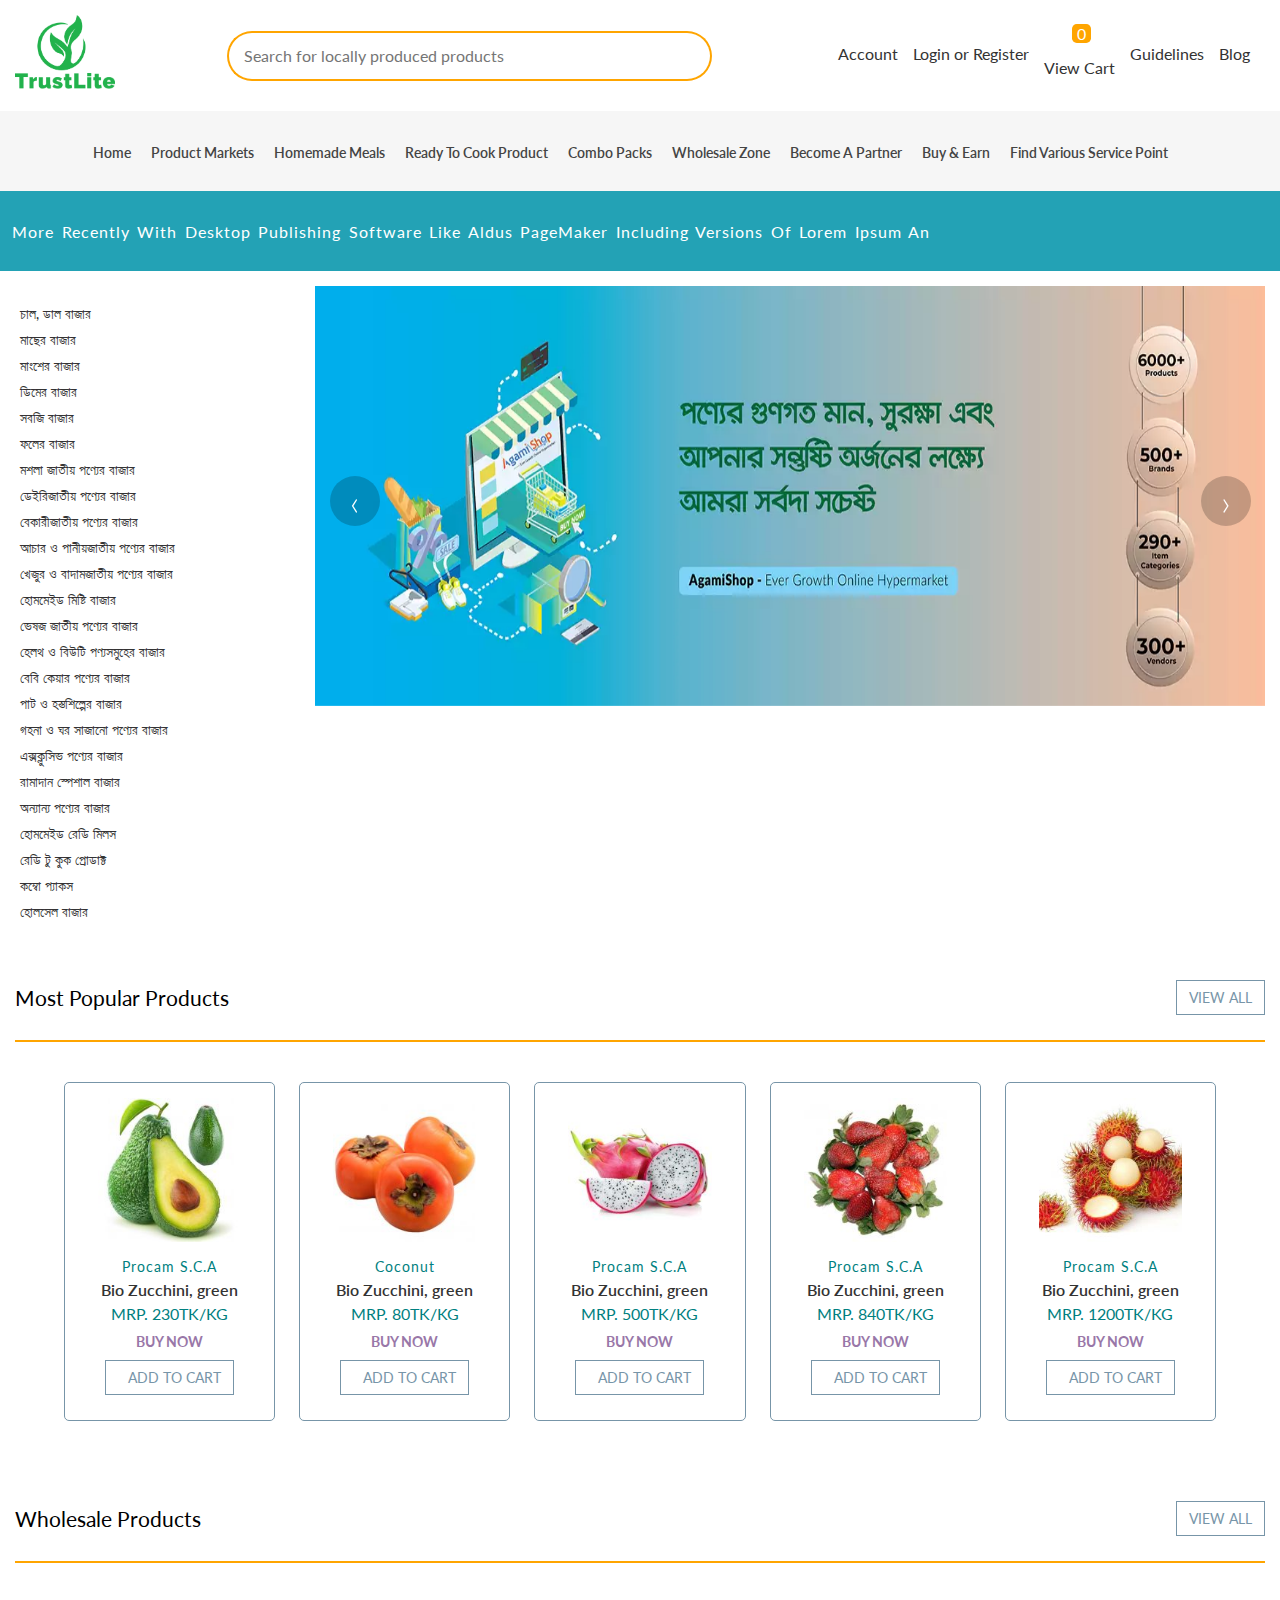
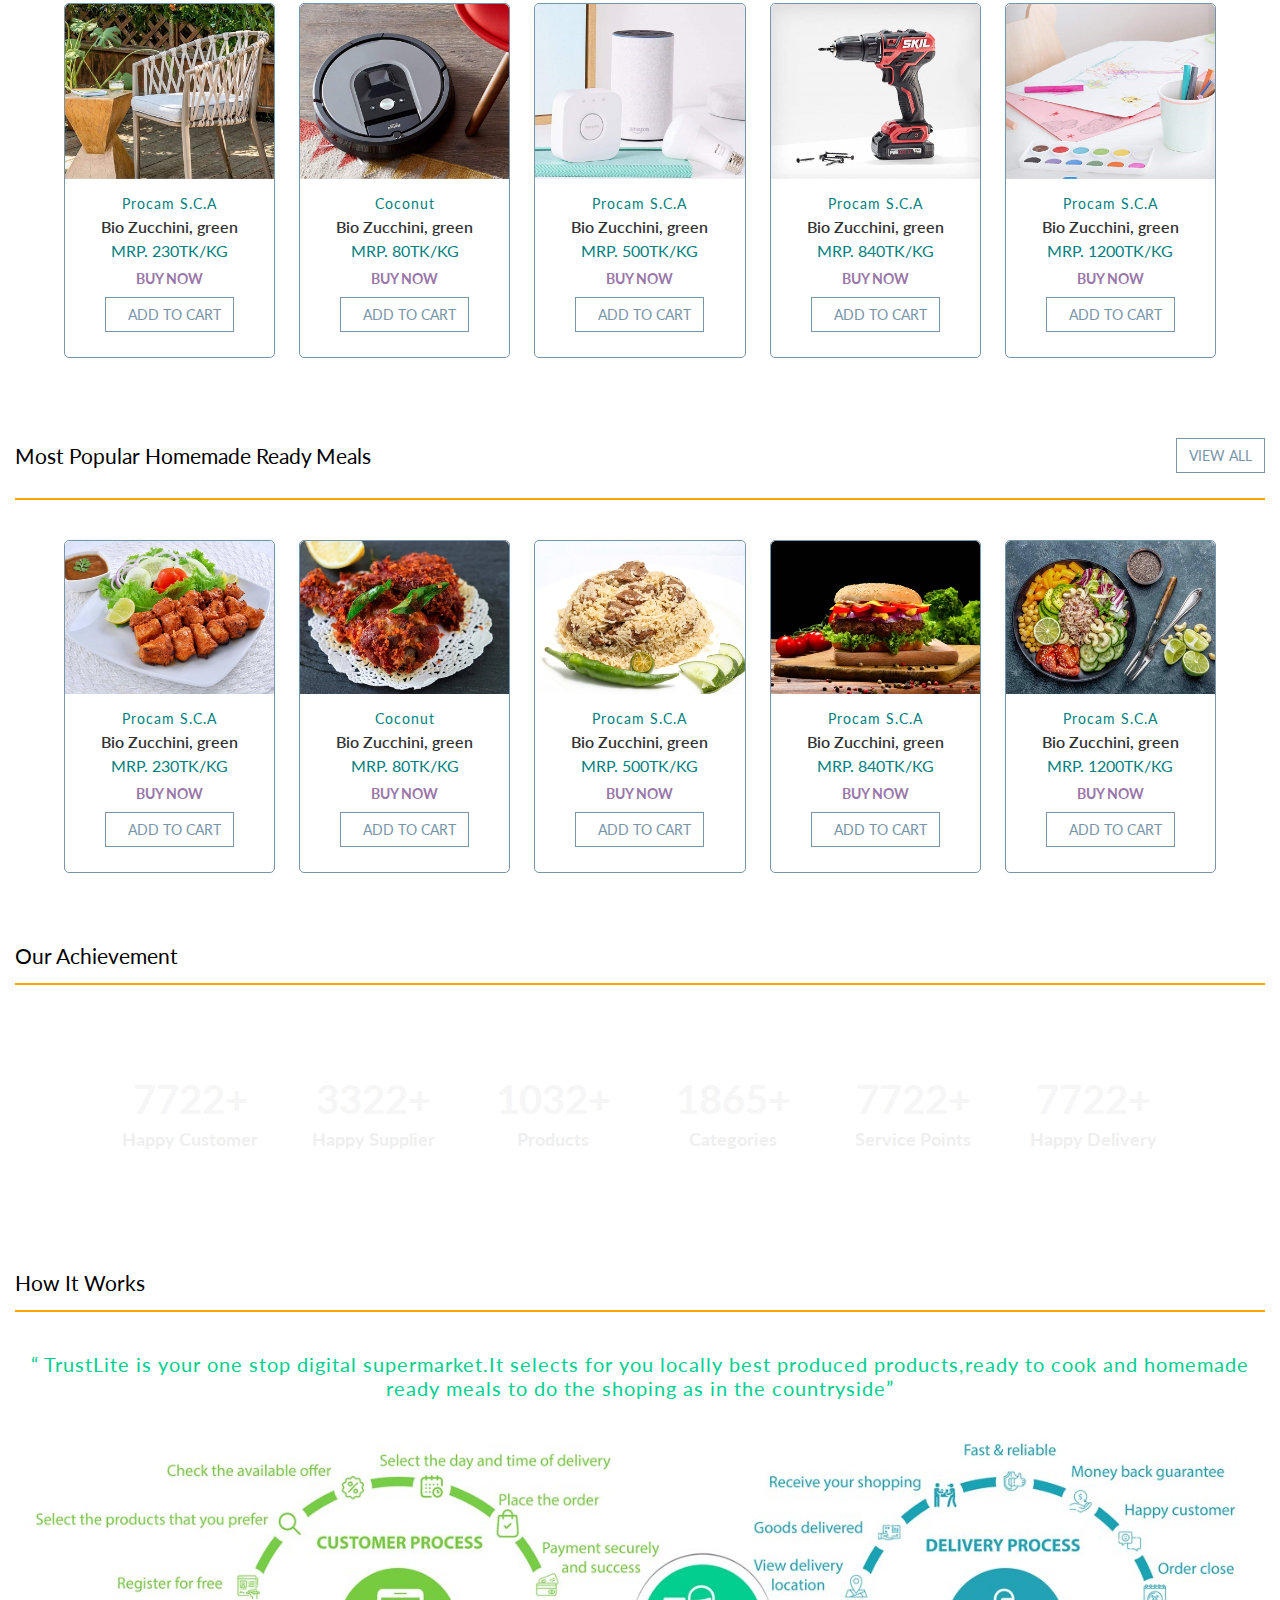
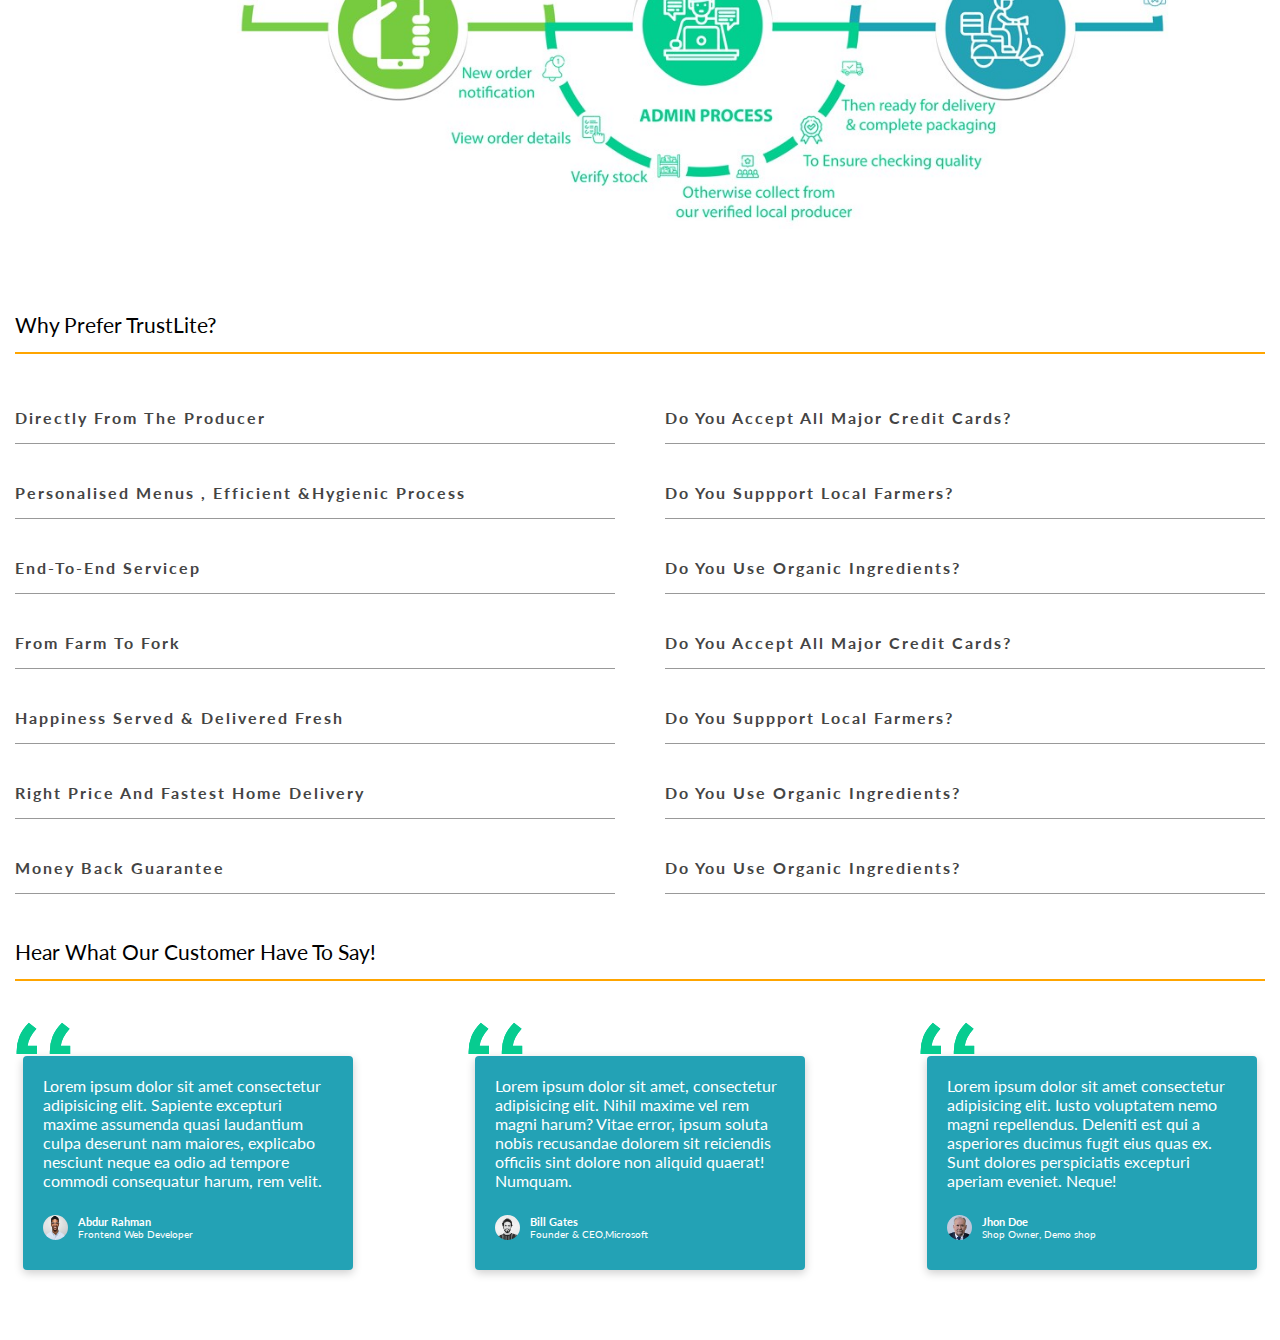
==== commit f347aba9: "footer done" ====
--- a/index.html
+++ b/index.html
@@ -117,11 +117,11 @@
 					</ul>
 				</div>
 			</nav>
-			<div class="container">
-				<div class="show-all-category-btn">
-					<span>all categories</span>
-					<span><i class="fas fa-angle-down"></i></span>
-				</div>
+			<div class="moving-text">
+				<p>
+					more recently with desktop publishing software like Aldus PageMaker
+					including versions of Lorem Ipsum An
+				</p>
 			</div>
 		</header>
 		<!-- Header section ends -->
@@ -423,6 +423,7 @@
 				</div>
 			</div>
 		</section>
+		<!-- Popular products section ends -->
 		<!-- Wholesale Products section starts -->
 		<section class="products wholesale-products">
 			<div class="container">
@@ -1107,7 +1108,65 @@
 			</div>
 		</section>
 		<!-- Why prefer trustlite ends -->
-		<!-- Popular products section ends -->
+		<!-- Testimonial Section Starts -->
+		<section class="testimonial">
+			<div class="container">
+				<div class="section-title">
+					<h2>Hear what our customer have to say!</h2>
+					<hr />
+				</div>
+				<div class="testimonial-cards flex">
+					<div class="testimonial-card card">
+						<p>
+							Lorem ipsum dolor sit amet consectetur adipisicing elit. Sapiente
+							excepturi maxime assumenda quasi laudantium culpa deserunt nam
+							maiores, explicabo nesciunt neque ea odio ad tempore commodi
+							consequatur harum, rem velit.
+						</p>
+						<div class="user">
+							<img src="./assets/img/testimonial/person1.jpg" alt="person" />
+							<div class="user-info">
+								<h4 class="name">Abdur Rahman</h4>
+								<p class="title">Frontend Web Developer</p>
+							</div>
+						</div>
+					</div>
+
+					<div class="testimonial-card card">
+						<p>
+							Lorem ipsum dolor sit amet, consectetur adipisicing elit. Nihil
+							maxime vel rem magni harum? Vitae error, ipsum soluta nobis
+							recusandae dolorem sit reiciendis officiis sint dolore non aliquid
+							quaerat! Numquam.
+						</p>
+						<div class="user">
+							<img src="./assets/img/testimonial/person2.jpg" alt="person" />
+							<div class="user-info">
+								<h4 class="name">Bill Gates</h4>
+								<p class="title">Founder & CEO,Microsoft</p>
+							</div>
+						</div>
+					</div>
+
+					<div class="testimonial-card card">
+						<p>
+							Lorem ipsum dolor sit amet consectetur adipisicing elit. Iusto
+							voluptatem nemo magni repellendus. Deleniti est qui a asperiores
+							ducimus fugit eius quas ex. Sunt dolores perspiciatis excepturi
+							aperiam eveniet. Neque!
+						</p>
+						<div class="user">
+							<img src="./assets/img/testimonial/person3.jpg" alt="person" />
+							<div class="user-info">
+								<h4 class="name">Jhon Doe</h4>
+								<p class="title">Shop Owner, Demo shop</p>
+							</div>
+						</div>
+					</div>
+				</div>
+			</div>
+		</section>
+		<!-- Testimonial Section Ends -->
 		<!-- Jquery -->
 		<script src="https://cdnjs.cloudflare.com/ajax/libs/jquery/3.5.1/jquery.min.js"></script>
 		<!-- Owl Carousel -->
--- a/css/style.css
+++ b/css/style.css
@@ -16,6 +16,17 @@
 	margin: 0 auto;
 	padding: 0 15px;
 }
+.flex {
+	display: flex;
+	align-items: center;
+	justify-content: center;
+	flex-wrap: wrap;
+}
+.grid {
+	display: grid;
+	grid-template-columns: repeat(2, 1fr);
+	gap: 30px;
+}
 img {
 	max-width: 100%;
 }
@@ -25,6 +36,12 @@
 a {
 	text-decoration: none;
 	color: #333;
+}
+.section-title h2 {
+	margin-bottom: 15px;
+}
+section {
+	padding-bottom: 30px;
 }
 .btn {
 	border: 1px solid #7795a8;
@@ -140,6 +157,7 @@
 .navbar {
 	background-color: #f6f6f6;
 	padding: 15px 0;
+	height: 80px;
 }
 .nav-links {
 	display: flex;
@@ -154,18 +172,33 @@
 	color: #444;
 	margin-right: 20px;
 }
-.show-all-category-btn {
+.moving-text {
 	width: 100%;
-	background: orange;
+	background: #23a2b5;
 	padding: 12px 12px;
-	border-radius: 4px;
-	margin-bottom: 15px;
-	display: flex;
-	align-items: center;
-	justify-content: space-between;
+	margin-bottom: 15px;
+	display: flex;
+	align-items: center;
 	text-transform: capitalize;
 	color: #fff;
-	display: none;
+	height: 80px;
+	overflow: hidden;
+}
+.moving-text p {
+	letter-spacing: 1px;
+	word-spacing: 2.5px;
+	animation-name: moving-text;
+	animation-duration: 20s;
+	animation-timing-function: linear;
+	animation-iteration-count: infinite;
+}
+@keyframes moving-text {
+	0% {
+		transform: translate(180%);
+	}
+	100% {
+		transform: translate(-110%);
+	}
 }
 /* End of Navbar */
 /* ---------- End of Header ---------- */
@@ -507,6 +540,7 @@
 }
 /* hide text */
 .why-prefer .question-text {
+	transition: display 0.3s;
 	display: none;
 }
 .why-prefer .show-text .question-text {
@@ -522,3 +556,59 @@
 	display: none;
 }
 /* ---------- End of why prefer ---------- */
+/* Testimonial Styling */
+
+.testimonial-cards {
+	padding: 35px 8px;
+	background-repeat: no-repeat;
+	background-position: left top;
+}
+.testimonial-cards.flex {
+	flex-wrap: wrap;
+	justify-content: space-between;
+	padding-bottom: 0;
+}
+.testimonial-card {
+	flex-basis: 330px;
+	margin-bottom: 40px;
+	background-color: #23a2b5;
+	color: #fff;
+	border-radius: 4px;
+	box-shadow: 0 3px 10px rgb(0 0 0 / 20%);
+	padding: 20px;
+}
+.testimonial-card p {
+	margin-bottom: 15px;
+}
+.testimonial-card {
+	position: relative;
+}
+.testimonial-card::before {
+	content: ' ';
+	height: 32px;
+	width: 55px;
+	background-image: url('../assets/img/bg-quotes.png');
+	background-repeat: no-repeat;
+	position: absolute;
+	top: -16%;
+	left: -2%;
+}
+.testimonial-card .user {
+	display: flex;
+	align-items: center;
+	justify-content: start;
+	padding: 10px 0;
+}
+.testimonial-card .user img {
+	width: 25px;
+	height: 25px;
+	border-radius: 50%;
+	margin-right: 10px;
+}
+.testimonial-card .user .user-info h4 {
+	font-size: 11px;
+}
+.testimonial-card .user .user-info p.title {
+	margin: 0;
+	font-size: 10px;
+}
--- a/css/responsive.css
+++ b/css/responsive.css
@@ -4,45 +4,89 @@
  * @format
  */
 @media only screen and (max-width: 991px) {
-  .navbar {
-    display: none;
-  }
-  .show-all-category-btn {
-    display: flex;
-  }
+	.navbar {
+		display: none;
+	}
+	.show-all-category-btn {
+		display: flex;
+	}
+	.submenu {
+		display: none;
+	}
+	.banner-container .slider .slide-content img {
+		width: 100%;
+		height: auto;
+	}
+
+	.owl-carousel {
+		width: 100%;
+		height: auto;
+	}
+
+	.slide {
+		width: 100%;
+		height: auto;
+		position: relative;
+		background-size: cover;
+		background-repeat: no-repeat;
+		background-position: center center;
+	}
 }
 @media only screen and (max-width: 979px) {
-  .lg {
-    display: none;
-  }
-  .md {
-    display: flex;
-    width: 100%;
-  }
-  .header-top-container {
-    flex-wrap: wrap;
-  }
+	.lg {
+		display: none;
+	}
+	.md {
+		display: flex;
+		width: 100%;
+	}
+	.header-top-container {
+		flex-wrap: wrap;
+	}
 }
 @media only screen and (max-width: 599px) {
-  .header-top-container {
-    flex-direction: column;
-  }
-  .logo {
-    margin-bottom: 40px;
-  }
+	.header-top-container {
+		flex-direction: column;
+	}
+	.logo {
+		margin-bottom: 40px;
+	}
 }
 @media only screen and (max-width: 457px) {
-  .header-top-right-list li a span {
-    text-align: center;
-  }
+	.header-top-right-list li a span {
+		text-align: center;
+	}
 }
 /* End of Header */
 
 @media only screen and (max-width: 767px) {
-  .why-prefer .section-center {
-    flex-direction: column;
-  }
-  .why-prefer .section-center .row {
-    width: 100%;
-  }
+	.why-prefer .section-center {
+		flex-direction: column;
+	}
+	.why-prefer .section-center .row {
+		width: 100%;
+	}
 }
+/* Responsive Testimonial Section */
+@media screen and (max-width: 1120px) {
+	.testimonial-cards.flex {
+		justify-content: center;
+	}
+	.testimonial-card {
+		margin: 20px;
+	}
+}
+@media screen and (max-width: 840px) {
+	.testimonial-card {
+		margin: 0 15px 15px 0;
+	}
+	.testimonial-card:nth-child(2) {
+		margin-right: 0;
+	}
+}
+@media screen and (max-width: 768px) {
+	.testimonial-card {
+		margin: 20px 10px;
+		margin-right: 0;
+	}
+}
